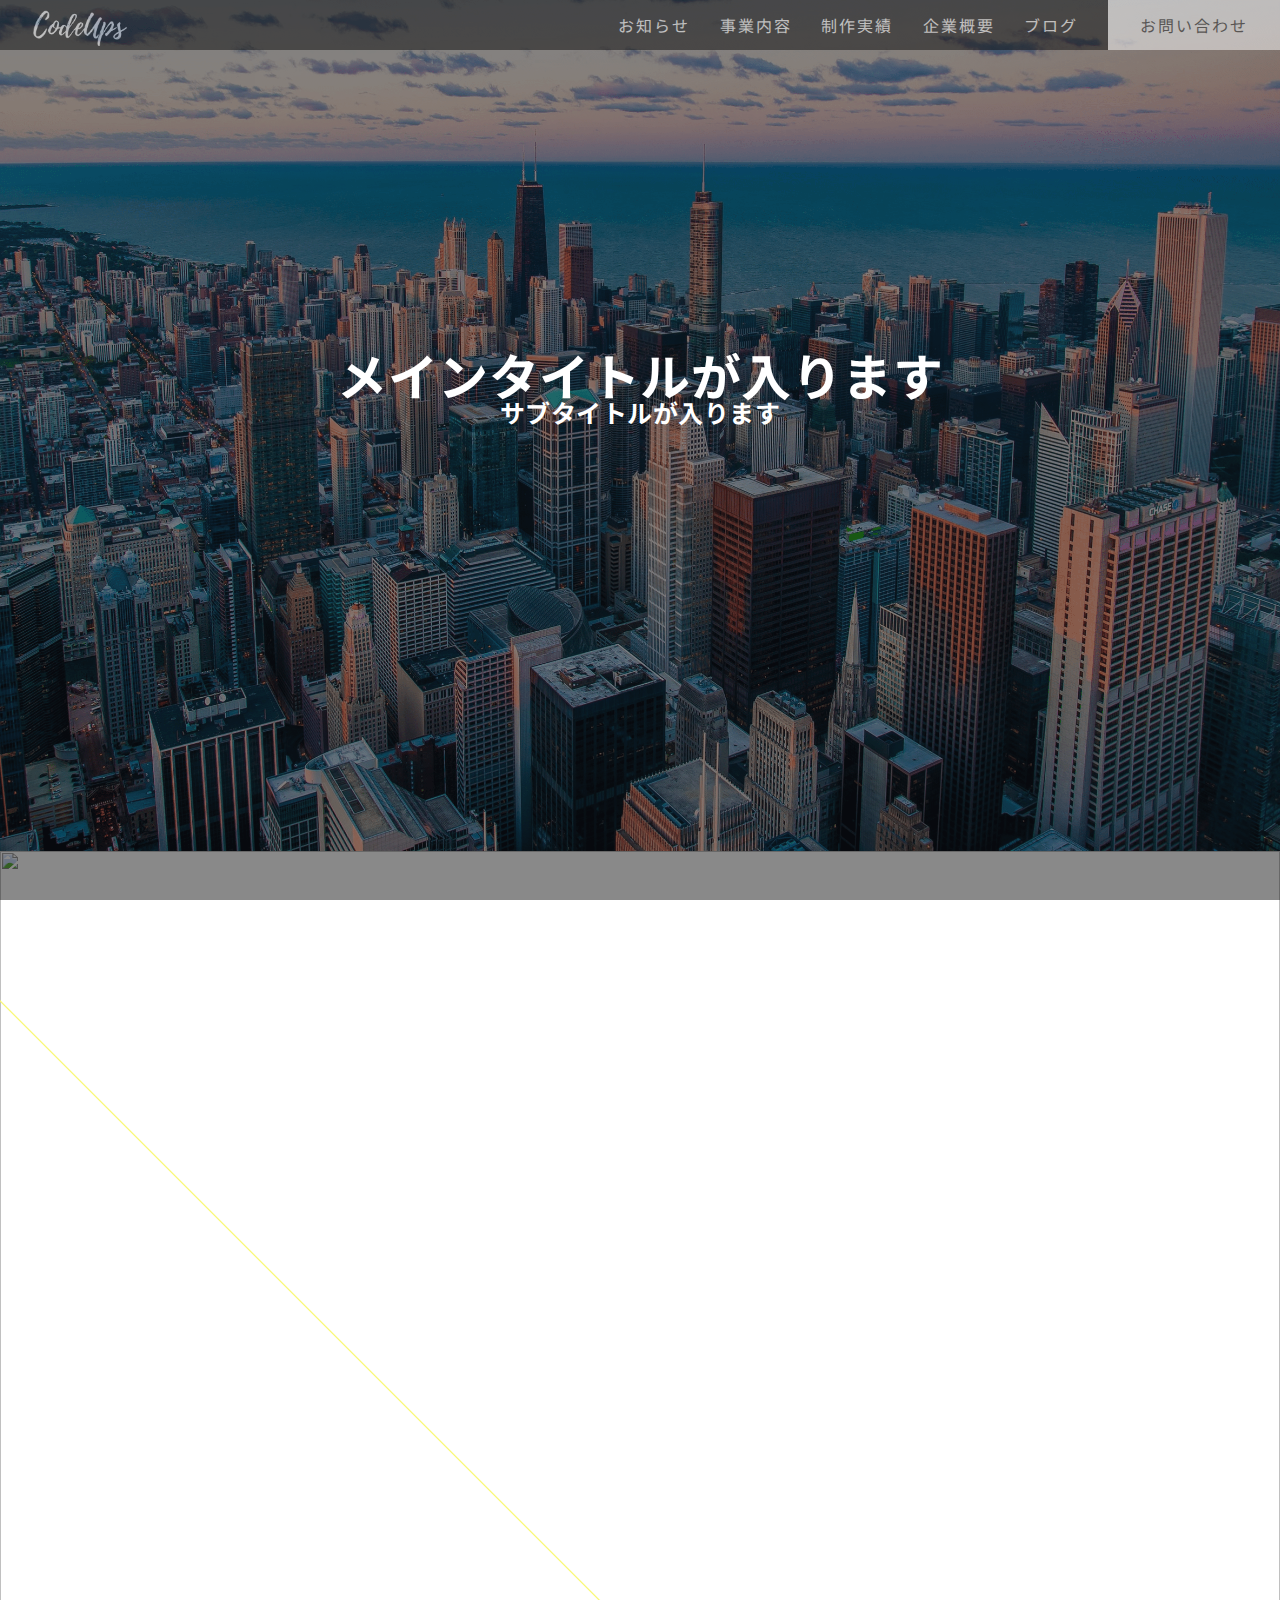
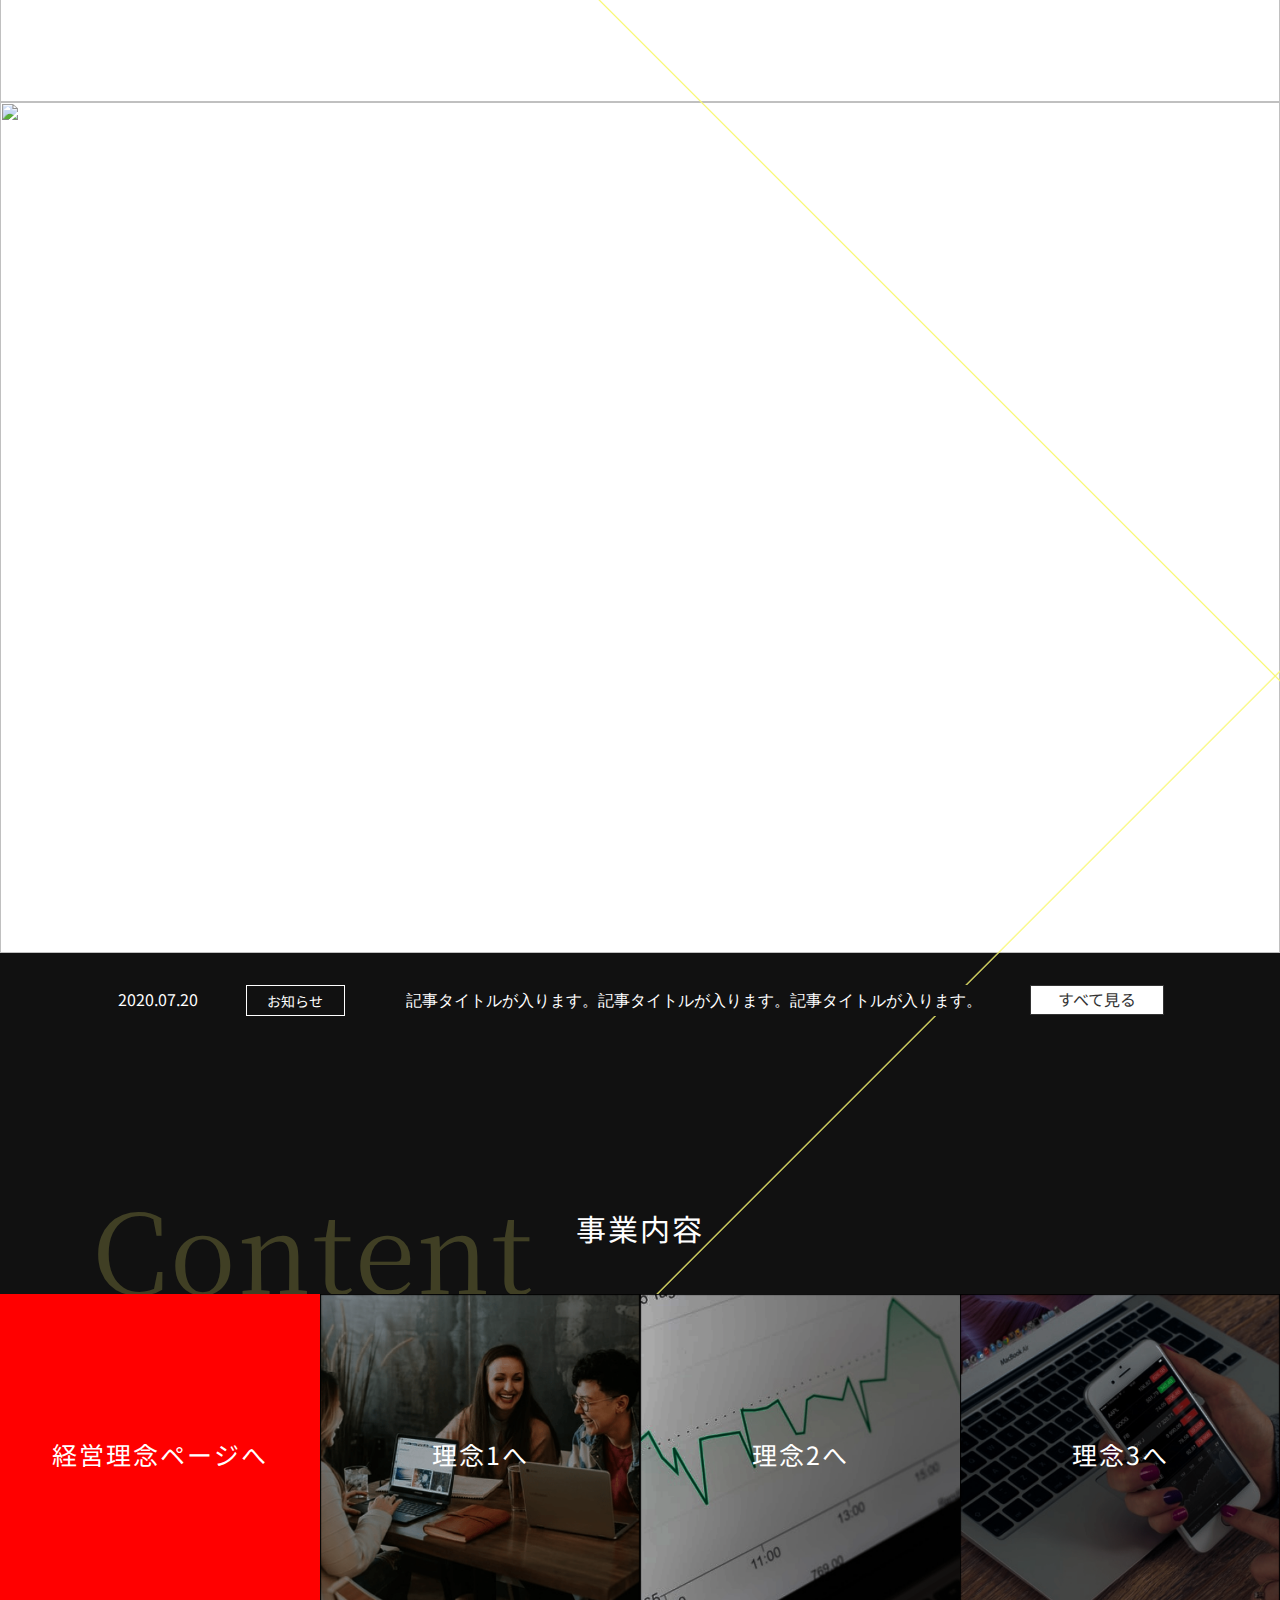
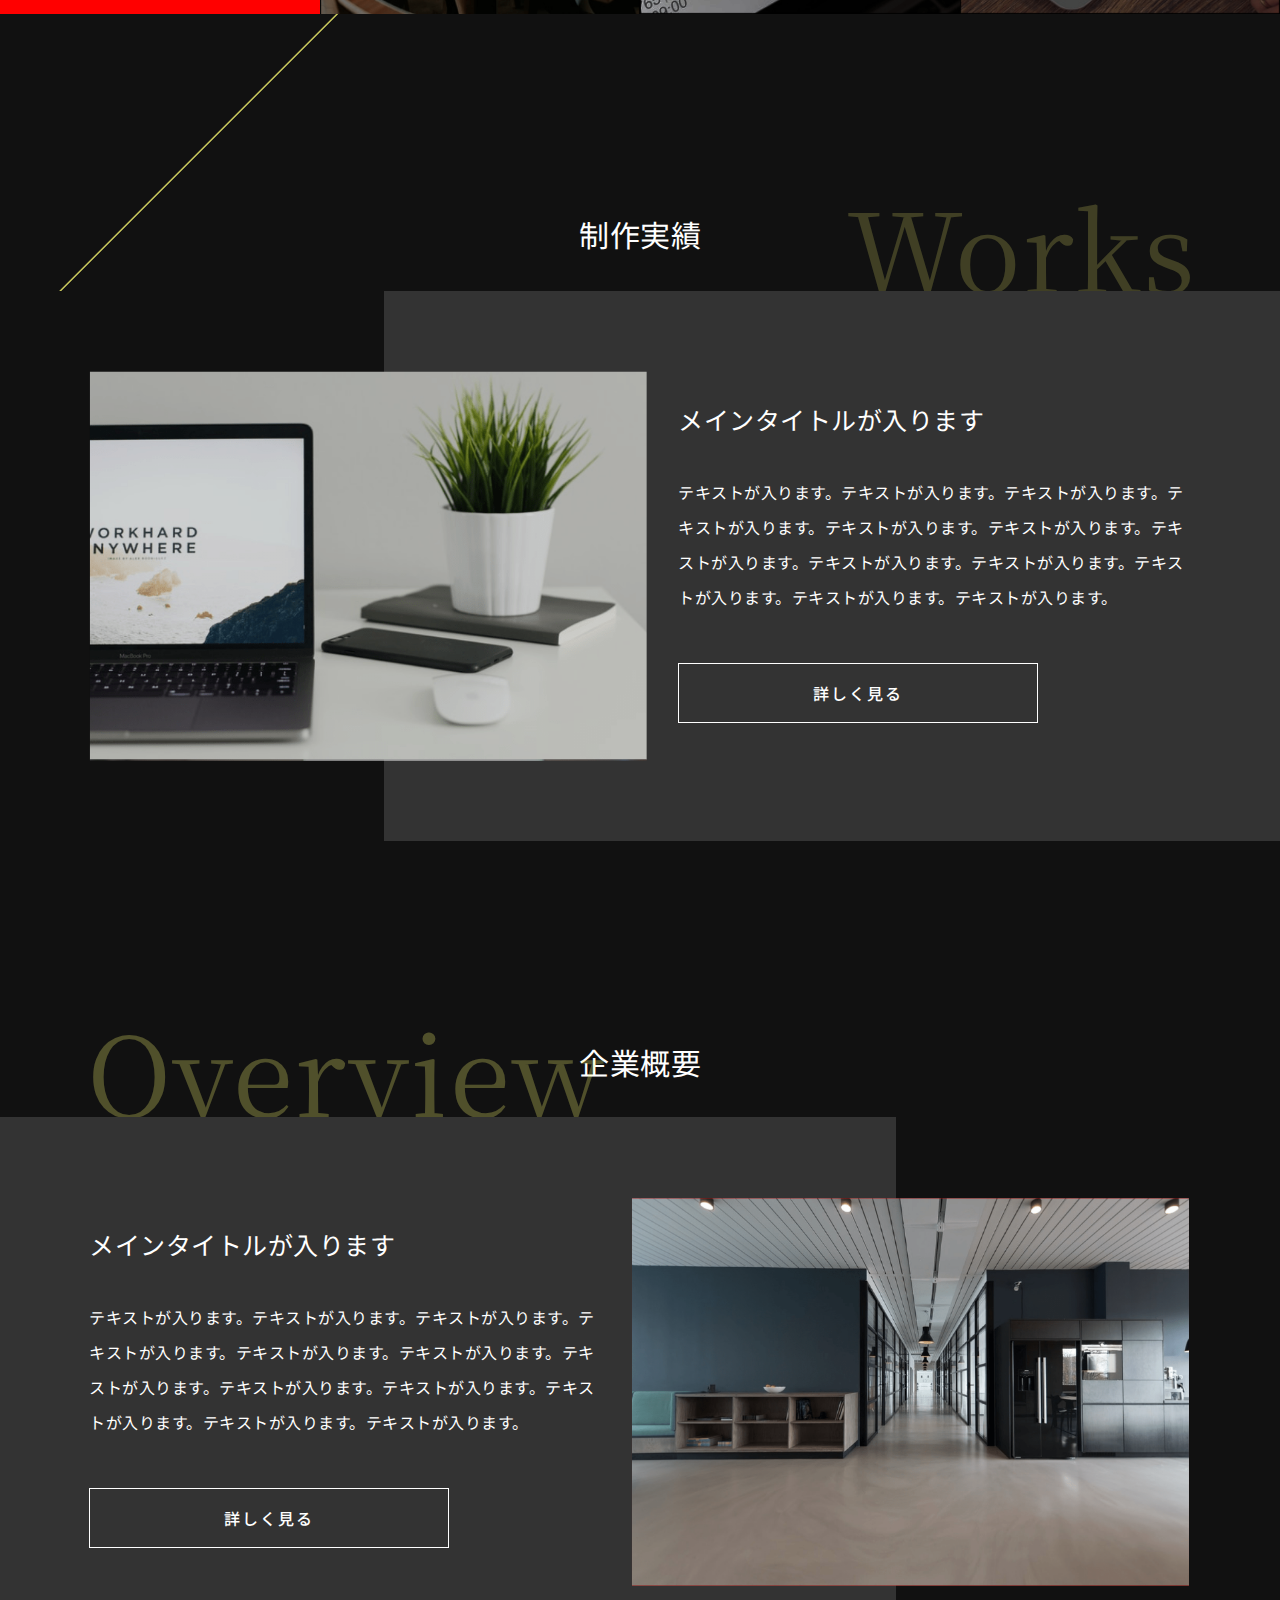
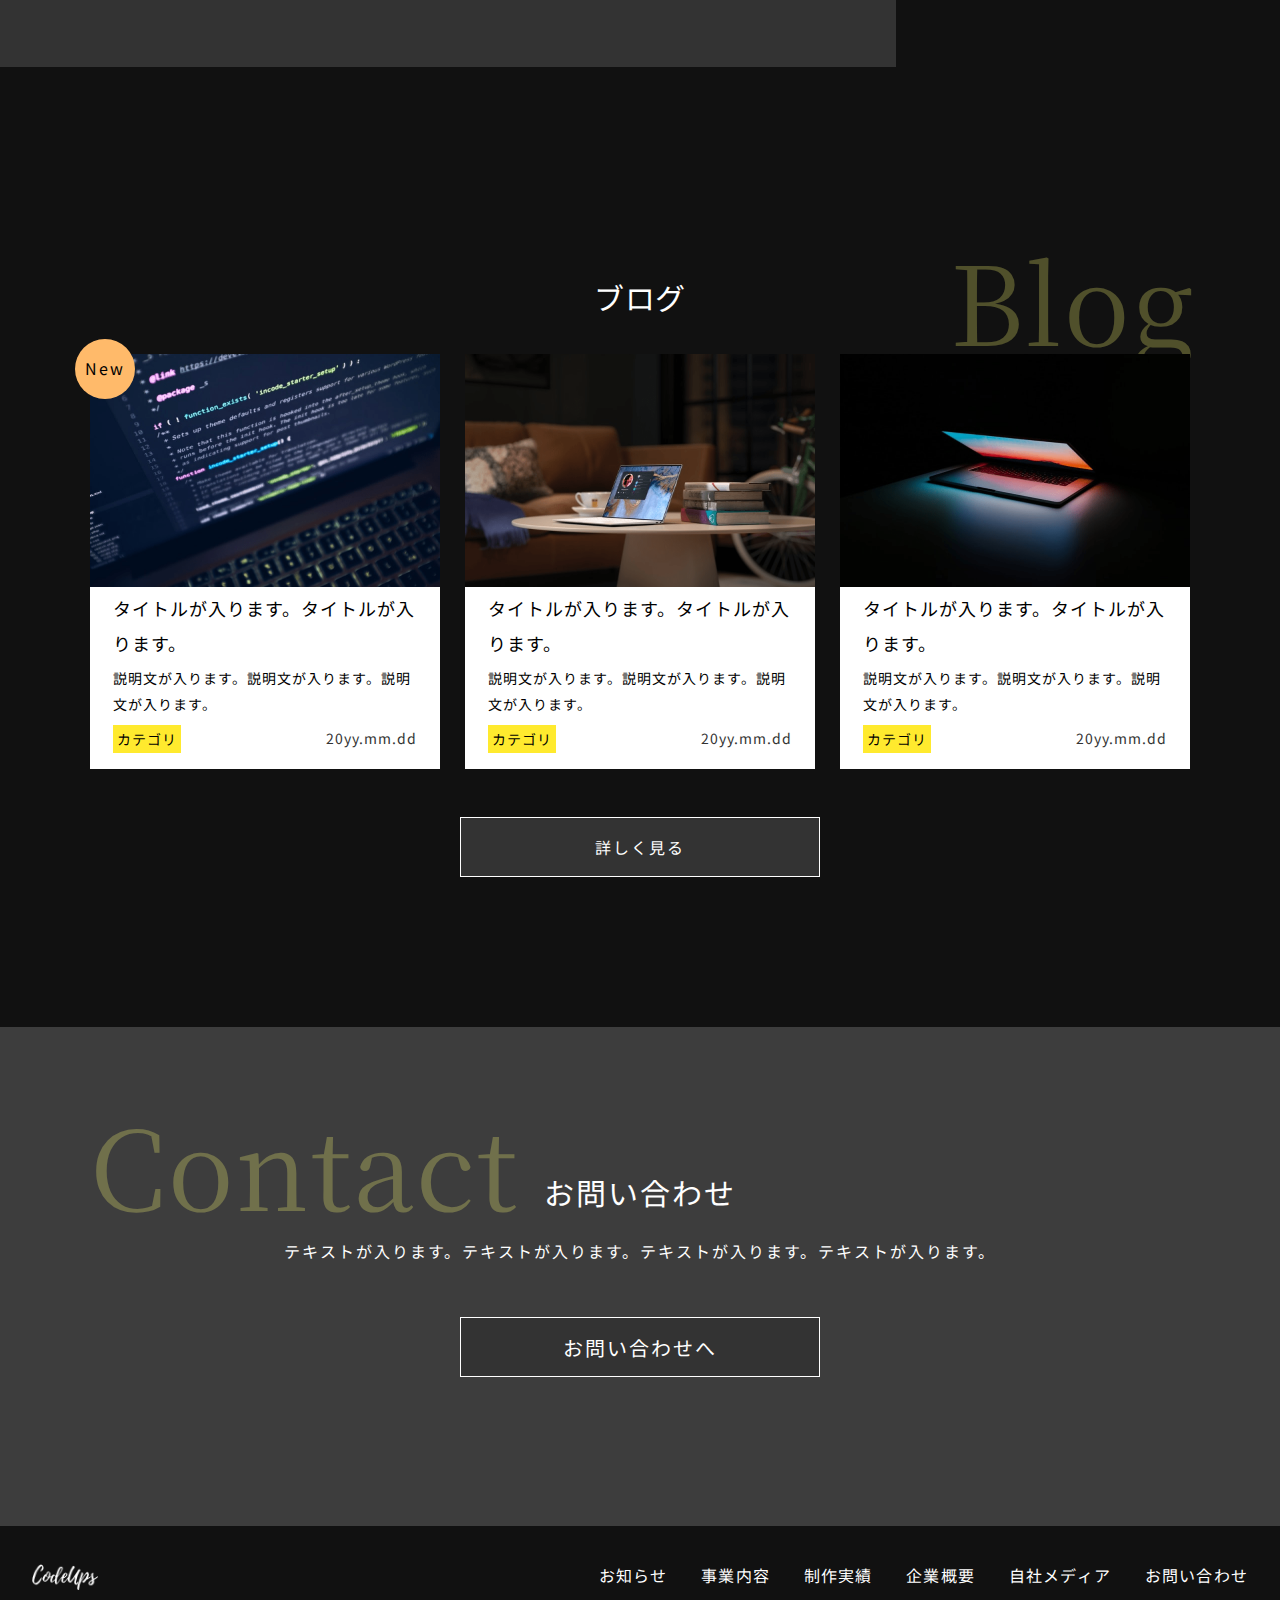
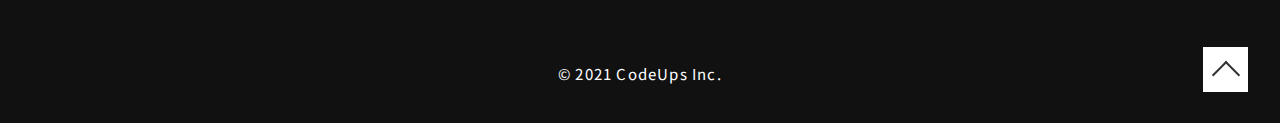
==== index.html @ 21b00286 "finish" ====
<!DOCTYPE html>
<html lang="ja">

<head>
  <meta charset="UTF-8" />
  <meta name="viewport" content="width=device-width,initial-scale=1.0" />
  <meta name="format-detection" content="telephone=no" />
  <!-- meta情報 -->
  <title>watabe-ya</title>
  <meta name="description" content="" />
  <meta name="keywords" content="" />
  <!-- ogp -->
  <meta property="og:title" content="" />
  <meta property="og:type" content="" />
  <meta property="og:url" content="" />
  <meta property="og:image" content="" />
  <meta property="og:site_name" content="" />
  <meta property="og:description" content="" />
  <!-- ファビコン -->
  <link rel="icon" href="/images/favicon.ico" />
  <!-- css -->
  <!-- swiper -->
  <link rel="stylesheet" href="https://cdnjs.cloudflare.com/ajax/libs/Swiper/4.5.0/css/swiper.min.css">
  <link rel="stylesheet" href="./css/styles.css">
  <!-- JavaScript -->
  <!-- swiper -->
  <script src="https://cdnjs.cloudflare.com/ajax/libs/Swiper/4.5.0/js/swiper.min.js"></script>
  <script src="https://code.jquery.com/jquery-3.6.0.js"></script>
  <script defer src="./js/script.js"></script>
  <!-- web font -->
  <link rel="preconnect" href="https://fonts.googleapis.com">
  <link rel="preconnect" href="https://fonts.gstatic.com" crossorigin>
  <link href="https://fonts.googleapis.com/css2?family=Noto+Serif+JP&display=swap" rel="stylesheet">
  <link href="https://fonts.googleapis.com/css2?family=Noto+Sans+JP&display=swap" rel="stylesheet">

</head>

<body>


  <section class="header">
    <div class="header__inner">
      <div class="header__title">
        <div class="header__title--inner">
          <a class="header__title--link" href="index.html">
            <!-- <img src="images/CodeUps@3x.png" alt="codeups"> -->
            <div class="header__title--img"></div>
          </a>
        </div>
      </div>
      <!-- navigation -->
      <div class="header__nav">
        <nav class="header__nav--inner">
          <ul class="header__ul">
            <li class="header__li"><a class="header__li--link-a" href="info.html">お知らせ</a></li>
            <li class="header__li"><a class="header__li--link-a" href="">事業内容</a></li>
            <li class="header__li"><a class="header__li--link-a" href="">制作実績</a></li>
            <li class="header__li"><a class="header__li--link-a" href="">企業概要</a></li>
            <li class="header__li"><a class="header__li--link-a" href="">ブログ</a></li>
            <li class="header__li header__li--link"><span>お問い合わせ</span></li>
          </ul>
        </nav>
      </div>
      <!-- drawer menu -->
      <div class="drawer-menu">
        <div class="drawer-menu__inner">
          <span></span>
        </div>
      </div>
    </div>
  </section>

  <!-- section mv -->
  <section class="mv">
    <div class="mv__inner">
      <div class="swiper-container mySwiper1">
        <div class="swiper-wrapper">
          <div class="swiper-slide">
            <div class="slide-img">
              <img src="../images/mv1@2x.png" alt="">
            </div>
          </div>
          <div class="swiper-slide">
            <div class="slide-img">
              <img src="../images/mv2@3x.png" alt="">
            </div>
          </div>
          <div class="swiper-slide">
            <div class="slide-img">
              <img src="../images/mv3@3x.png" alt="">
            </div>
          </div>
        </div>
      </div>
      <!-- main title -->
      <div class="mv__title">
        <div class="mv__title--inner">
          <p class="mv__title--text">
            メインタイトルが入ります
          </p>
        </div>
      </div>
      <!-- /main title -->
      <!-- sub title -->
      <div class="mv__subTitle">
        <div class="mv__subTitle--inner">
          <p class="mv__subTitle--text">
            サブタイトルが入ります
          </p>
        </div>
      </div>
      <!-- /sub title -->
    </div>
  </section>
  <!-- /section mv -->

  <!-- main -->
  <div class="main">
    <!-- section-article -->
    <section class="article">
      <div class="article__inner">
        <div class="article__contents--wrap">
          <div class="article__contents">
            <div class="article__contents--inner">
              <div class="article__date">
                <time datetime="2020-07-20" class="article__date--inner">2020.07.20</time>
              </div>
              <div class="article__info">
                <div class="article__info--inner">お知らせ</div>
              </div>
            </div>
          </div>
          <div class="article__text">
            <div class="article__text--inner">
              <p>記事タイトルが入ります。記事タイトルが入ります。記事タイトルが入ります。</p>
            </div>
          </div>
          <button class="article__btn article__btn--mdfy"
            onclick="location.href='info.html'"><span>すべて見る</span></button>
        </div>
      </div>
    </section>
    <!-- /section-article -->

    <!-- section content -->
    <section class="content">
      <div class="content__inner">
        <div class="content__title">
          <div class="content__title--inner">事業内容</div>
        </div>
        <div class="content__contents">
          <div class="content__contents--inner">
            <a href="#" class="content__content">
              <div class="content__content--inner content__content--img1"><span>経営理念ページへ</span></div>
            </a>
            <a href="#" class="content__content">
              <div class="content__content--inner content__content--img2"><span>理念1へ</span></div>
            </a>
            <a href="#" class="content__content">
              <div class="content__content--inner content__content--img3"><span>理念2へ</span></div>
            </a>
            <a href="#" class="content__content">
              <div class="content__content--inner content__content--img4"><span>理念3へ</span></div>
            </a>
          </div>
        </div>
      </div>
    </section>
    <!-- /section content -->

    <!-- section works -->
    <div class="works">
      <div class="works__inner">
        <div class="works__title">
          <div class="works__title--inner">制作実績</div>
        </div>
        <div class="works__contents">
          <div class="works__contents--inner">
            <div class="works__swiper--box">
              <div class="works__swiper--box-inner">
                <!-- swiper -->
                <div class="swiper works__mySwiper">
                  <div class="swiper-wrapper">
                    <div class="swiper-slide"><img src="images/works1@2x.png" alt=""></div>
                    <div class="swiper-slide"><img src="images/works2@2x.png" alt=""></div>
                    <div class="swiper-slide"><img src="images/works3@2x.png" alt=""></div>
                  </div>
                </div>
                <!-- /swiper -->
                <!-- If we need pagination -->
                <div class="swiper-pagination mySwiper__pagination"></div>
              </div>
            </div>
            <div class="works__content">
              <div class="works__content--inner">
                <div class="works__content--title">メインタイトルが入ります</div>
                <div class="works__content--text">
                  テキストが入ります。テキストが入ります。テキストが入ります。テキストが入ります。テキストが入ります。テキストが入ります。テキストが入ります。テキストが入ります。テキストが入ります。テキストが入ります。テキストが入ります。テキストが入ります。
                </div>
                <button class="works__btn works__content--btn" onclick="location.href='#'"><span>詳しく見る</span></button>
              </div>
            </div>
          </div>
        </div>
      </div>
    </div>
    <!-- /section works -->

    <!-- section overview -->
    <div class="overview">
      <div class="overview__inner">
        <div class="overview__title">企業概要</div>
        <div class="overview__contents">
          <div class="overview__contents--inner">
            <div class="overview__contents--img">
              <div class="overview__contents--img-inner"></div>
            </div>
            <div class="overview__content">
              <div class="overview__contetnt--inner">
                <h2 class="overview__content--title">メインタイトルが入ります</h2>
                <div class="overview__content--text">
                  <p>
                    テキストが入ります。テキストが入ります。テキストが入ります。テキストが入ります。テキストが入ります。テキストが入ります。テキストが入ります。テキストが入ります。テキストが入ります。テキストが入ります。テキストが入ります。テキストが入ります。
                  </p>
                </div>
                <button class="overview__btn overview__content--btn"
                  onclick="location.href='#'"><span>詳しく見る</span></button>
              </div>
            </div>
          </div>
        </div>
      </div>
    </div>
    <!-- /section overview -->

    <!-- section blog -->
    <div class="blog">
      <div class="blog__inner">
        <div class="blog__title">
          <div class="blog__title--inner">ブログ</div>
        </div>
        <div class="blog__contents">
          <div class="blog__contents--inner">
            <div class="blog__content">
              <div class="blog__content--inner">
                <!-- card1 s -->
                <div class="card">
                  <div class="card__inner">
                    <div class="card__badge card__attention1">
                      <div class="card__badge--inner"><span>New</span></div>
                      <div class="card__img">
                        <div class="card__img--inner card__img1"></div>
                      </div>
                      <div class="card__contents">
                        <div class="card__contents--inner card__contents--attention1">
                          <div class="card__title">
                            <div class="card__title--inner card__title--attention1">タイトルが入ります。タイトルが入ります。</div>
                          </div>
                          <div class="card__text">
                            <div class="card__text--inner card__text--attention1">説明文が入ります。説明文が入ります。説明文が入ります。</div>
                          </div>
                          <div class="card__content">
                            <div class="card__content--inner">
                              <div class="card__category">
                                <div class="card__category--inner card__category--attention1">カテゴリ</div>
                              </div>
                              <div class="card__date">
                                <div class="card__date--inner card__date--attention1"><time
                                    datetime="2021-07-20">20yy.mm.dd</time></div>
                              </div>
                            </div>
                          </div>
                        </div>
                      </div>
                    </div>
                  </div>
                </div>
                <!-- card1 e -->
                <!-- card2 s -->
                <div class="card">
                  <div class="card__inner">
                    <div class="card__badge card__attention2">
                      <!-- <div class="card__badge--inner"><span>New</span></div> -->
                      <div class="card__img">
                        <div class="card__img--inner card__img2"></div>
                      </div>
                      <div class="card__contents">
                        <div class="card__contents--inner card__contents--attention2">
                          <div class="card__title">
                            <div class="card__title--inner card__title--attention2">タイトルが入ります。タイトルが入ります。</div>
                          </div>
                          <div class="card__text">
                            <div class="card__text--inner card__text--attention2">説明文が入ります。説明文が入ります。説明文が入ります。</div>
                          </div>
                          <div class="card__content">
                            <div class="card__content--inner">
                              <div class="card__category">
                                <div class="card__category--inner card__category--attention2">カテゴリ</div>
                              </div>
                              <div class="card__date">
                                <div class="card__date--inner card__date--attention2"><time
                                    datetime="2021-07-20">20yy.mm.dd</time></div>
                              </div>
                            </div>
                          </div>
                        </div>
                      </div>
                    </div>
                  </div>
                </div>
                <!-- card2 e -->
                <!-- card3 s -->
                <div class="card">
                  <div class="card__inner card__inner--last">
                    <div class="card__badge card__attention3">
                      <!-- <div class="card__badge--inner"><span>New</span></div> -->
                      <div class="card__img">
                        <div class="card__img--inner card__img3"></div>
                      </div>
                      <div class="card__contents">
                        <div class="card__contents--inner card__contents--attention3">
                          <div class="card__title">
                            <div class="card__title--inner card__title--attention3">タイトルが入ります。タイトルが入ります。</div>
                          </div>
                          <div class="card__text">
                            <div class="card__text--inner card__text--attention3">説明文が入ります。説明文が入ります。説明文が入ります。</div>
                          </div>
                          <div class="card__content">
                            <div class="card__content--inner">
                              <div class="card__category">
                                <div class="card__category--inner card__category--attention3">カテゴリ</div>
                              </div>
                              <div class="card__date">
                                <div class="card__date--inner card__date--attention3"><time
                                    datetime="2021-07-20">20yy.mm.dd</time></div>
                              </div>
                            </div>
                          </div>
                        </div>
                      </div>
                    </div>
                  </div>
                </div>
                <!-- card3 e -->
              </div>
            </div>
            <button class="blog__btn" onclick="location.href='#'"><span>詳しく見る</span></button>
          </div>
        </div>
      </div>
    </div>
    <!-- /section blog -->

    <!-- section contact -->
    <div class="contact">
      <div class="contact__inner">
        <div class="contact__title">
          <div class="contact__title--inner">お問い合わせ</div>
        </div>
        <div class="contact__text">
          <div class="contact__text--inner">
            <p>テキストが入ります。テキストが入ります。テキストが入ります。テキストが入ります。</p>
          </div>
        </div>
        <button class="contact__btn contact__btn--mdfy"><span>お問い合わせへ</span></button>
      </div>
    </div>
    <!-- /section contact -->
  </div>
  <!-- /main -->

  <!-- section footer -->
  <footer class="footer">
    <div class="footer__inner">
      <div class="footer__contents">
        <div class="footer__contents--inner">
          <div class="footer__title">
            <div class="footer__title--inner">
              <div class="footer__title--img">
                <img src="images/CodeUps@3x.png" alt="codeups">
              </div>
            </div>
          </div>
          <nav class="footer__nav">
            <div class="footer__nav--inner">
              <ul class="footer__ul">
                <li class="footer__li footer__li--pcOff"><a href="#">トップ</a></li>
                <li class="footer__li"><a href="#">お知らせ</a></li>
                <li class="footer__li"><a href="#">事業内容</a></li>
                <li class="footer__li footer__li--spOff"><a href="#">制作実績</a></li>
                <li class="footer__li"><a href="#">企業概要</a></li>
                <li class="footer__li footer__li--pcOff"><a href="#">ブログ</a></li>
                <li class="footer__li footer__li--spOff"><a href="#">自社メディア</a></li>
                <li class="footer__li"><a href="#">お問い合わせ</a></li>
              </ul>
            </div>
          </nav>
        </div>
      </div>
      <small class="footer__footer">© 2021 CodeUps Inc.</small>
      <!-- arrow box -->
      <a href="#" class="arrow arrow__right"></a>
      <!-- /arrow box -->
    </div>
  </footer>
  <!-- /section footer -->
  <!-- line -->
  <div class="line">
    <div class="line__inner">
      <div class="line__body1"></div>
      <div class="line__body2"></div>
    </div>
  </div>
  <!-- /line -->



</body>

</html>
---- css/styles.css ----
@charset "UTF-8";
body {
  font-family: "";
}

.u-desktop {
  display: none;
}
@media screen and (min-width: 768px) {
  .u-desktop {
    display: block;
  }
}

@media screen and (min-width: 768px) {
  .u-mobile {
    display: none;
  }
}

/* リキッドレイアウト対応 */
html {
  font-size: 16px;
}
@media (max-width: 375px) {
  html {
    font-size: 4.2666666667vw;
  }
}
@media screen and (min-width: 768px) {
  html {
    font-size: 1.4545454545vw;
  }
}
@media (min-width: 1100px) {
  html {
    font-size: 16px;
  }
}

/* pcの電話番号発信対応 */
@media screen and (min-width: 768px) {
  a[href^="tel:"] {
    pointer-events: none;
  }
}

/* ホバー */
a {
  text-decoration: none;
  color: inherit;
  -webkit-transition: opacity 0.3s;
  transition: opacity 0.3s;
}
@media screen and (min-width: 768px) {
  a:hover {
    opacity: 0.8;
  }
}

*,
*::before,
*::after {
  -webkit-box-sizing: border-box;
          box-sizing: border-box;
}

/* Remove default padding */
ul,
ol {
  padding: 0;
}

/* Remove default margin */
body,
h1,
h2,
h3,
h4,
p,
ul,
ol,
figure,
blockquote,
dl,
dd {
  margin: 0;
}

/* Set core root defaults */
html {
  scroll-behavior: smooth;
}

/* Set core body defaults */
body {
  min-height: 100vh;
  text-rendering: optimizeSpeed;
  line-height: 1.5;
}

/* Remove list styles on ul, ol elements with a class attribute */
ul,
ol {
  list-style: none;
}

/* A elements that don't have a class get default styles */
a:not([class]) {
  text-decoration-skip-ink: auto;
}

/* Make images easier to work with */
img {
  max-width: 100%;
  display: block;
  width: 100%;
}

/* Natural flow and rhythm in articles by default */
article > * + * {
  margin-top: 1em;
}

/* Inherit fonts for inputs and buttons */
input,
button,
textarea,
select {
  font: inherit;
}

/* Blur images when they have no alt attribute */
img:not([alt]) {
  filter: url('data:image/svg+xml;charset=utf-8,<svg xmlns="http://www.w3.org/2000/svg"><filter id="filter"><feGaussianBlur stdDeviation="10" /></filter></svg>#filter');
  -webkit-filter: blur(10px);
          filter: blur(10px);
}

/* フォームリセット */
input,
button,
select,
textarea {
  -webkit-appearance: none;
  -moz-appearance: none;
  appearance: none;
  background: transparent;
  border: none;
  border-radius: 0;
  font: inherit;
  outline: none;
}

textarea {
  resize: vertical;
}

input[type=checkbox],
input[type=radio] {
  display: none;
}

input[type=submit],
input[type=button],
label,
button,
select {
  cursor: pointer;
}

select::-ms-expand {
  display: none;
}

.main {
  display: inline-block;
  min-width: 375px;
  min-width: 23.4375rem;
  width: 100%;
  background-color: #111;
  padding-top: 24.136px;
  padding-top: 1.5085rem;
  padding-right: 0px;
  padding-right: 0rem;
  padding-bottom: 0px;
  padding-bottom: 0rem;
  padding-left: 0px;
  padding-left: 0rem;
}
@media screen and (min-width: 768px) {
  .main {
    padding-top: 2.0085rem;
    display: block;
    max-width: 80rem;
    width: 100%;
    margin: 0 auto;
  }
}
.arrow__right::after {
  -webkit-transform: rotate(45deg);
          transform: rotate(45deg);
  /* 矢印の角度の指定 */
  position: absolute;
  /* 矢印の位置の指定 */
  left: 13px;
  left: 0.8125rem;
  /* 矢印の位置の指定 */
  top: 18px;
  top: 1.125rem;
  /* 矢印の位置の指定 */
}
.arrow {
  display: inline-block;
  width: 45px;
  width: 2.8125rem;
  height: 45px;
  height: 2.8125rem;
  position: relative;
  background-color: #fff;
  color: #333;
  position: absolute;
  bottom: 40px;
  bottom: 2.5rem;
  right: 21px;
  right: 1.3125rem;
}
@media screen and (min-width: 768px) {
  .arrow {
    bottom: 1.9125rem;
    right: 2rem;
  }
}
.arrow::after {
  content: "";
  display: inline-block;
  width: 20px;
  width: 1.25rem;
  /* 矢印の大きさの指定 */
  height: 20px;
  height: 1.25rem;
  /* 矢印の大きさの指定 */
  border-top: 2px solid #333;
  /* 矢印の太さの指定 */
  border-left: 2px solid #333;
  /* 矢印の太さの指定 */
}
.article__btn--mdfy {
  max-width: 335px;
  max-width: 20.9375rem;
  width: 100%;
  height: 50px;
  height: 3.125rem;
  margin-top: -2px;
  margin-top: -0.125rem;
}
@media screen and (min-width: 768px) {
  .article__btn--mdfy {
    width: 8.375rem;
    height: 1.875rem;
  }
}
.article__btn {
  display: inline-block;
  font-family: "Noto Sans JP", sans-serif;
  font-size: 20px;
  font-size: 1.25rem;
  font-weight: 400;
  letter-spacing: 2px;
  letter-spacing: 0.125rem;
  line-height: 1.45;
  color: #333;
  border: 1px solid #333;
  background-color: #fff;
  overflow: hidden;
  padding: 0;
  position: relative;
}
@media screen and (min-width: 768px) {
  .article__btn {
    font-size: 1rem;
    letter-spacing: 0rem;
    line-height: 1.4375;
  }
}
.article__btn::after {
  content: "";
  display: block;
  width: 100%;
  height: 100%;
  background-color: #333;
  position: absolute;
  top: 0;
  left: -100%;
  -webkit-transition: 0.3s;
  transition: 0.3s;
}
.article__btn:hover::after {
  left: 0;
  -webkit-transition: 0.3s;
  transition: 0.3s;
}
.article__btn:hover span {
  font-family: "Noto Sans JP", sans-serif;
  font-size: 20px;
  font-size: 1.25rem;
  font-weight: 500;
  line-height: 1.45;
  position: relative;
  z-index: 10;
  color: #fff;
}
@media screen and (min-width: 768px) {
  .article__btn:hover span {
    font-size: 1rem;
  }
}
.article__contents--inner {
  display: -webkit-box;
  display: -ms-flexbox;
  display: flex;
  -webkit-box-align: center;
      -ms-flex-align: center;
          align-items: center;
  padding-top: 0px;
  padding-top: 0rem;
  padding-right: 0px;
  padding-right: 0rem;
  padding-bottom: 16px;
  padding-bottom: 1rem;
  padding-left: 0px;
  padding-left: 0rem;
}
@media screen and (min-width: 768px) {
  .article__contents--inner {
    padding-top: 0rem;
    padding-right: 0rem;
    padding-bottom: 0rem;
    padding-left: 0rem;
  }
}
.article__contents--wrap {
  display: inline-block;
  min-width: 375px;
  min-width: 23.4375rem;
  width: 100%;
  background-color: #111;
  padding-top: 0px;
  padding-top: 0rem;
  padding-right: 19px;
  padding-right: 1.1875rem;
  padding-bottom: 25px;
  padding-bottom: 1.5625rem;
  padding-left: 20px;
  padding-left: 1.25rem;
  text-align: center;
  position: relative;
  z-index: 10;
}
@media screen and (min-width: 768px) {
  .article__contents--wrap {
    display: -webkit-box;
    display: -ms-flexbox;
    display: flex;
    max-width: 80rem;
    width: 100%;
    padding-top: 0rem;
    padding-bottom: 0rem;
    margin-bottom: 9.4375rem;
    -webkit-box-pack: center;
        -ms-flex-pack: center;
            justify-content: center;
    -webkit-box-align: center;
        -ms-flex-align: center;
            align-items: center;
  }
}
.article__contents--wrap.article__contents--wrap--mdfy {
  padding-bottom: 0px;
  padding-bottom: 0rem;
  margin-bottom: 0px;
  margin-bottom: 0rem;
}
@media screen and (min-width: 768px) {
  .article__contents--wrap.article__contents--wrap--mdfy {
    display: -webkit-box;
    display: -ms-flexbox;
    display: flex;
    -webkit-box-align: start;
        -ms-flex-align: start;
            align-items: flex-start;
    padding-bottom: 2rem;
  }
}
.article__date--inner {
  font-family: "Noto Sans JP", sans-serif;
  font-size: 16px;
  font-size: 1rem;
  font-weight: 400;
  line-height: 1.4375;
  color: #fff;
  padding-top: 0px;
  padding-top: 0rem;
  padding-right: 32px;
  padding-right: 2rem;
  padding-bottom: 0px;
  padding-bottom: 0rem;
  padding-left: 0px;
  padding-left: 0rem;
}
@media screen and (min-width: 768px) {
  .article__date--inner {
    padding-right: 3rem;
  }
}
.article__date--inner.article__date--inner-mdfy {
  padding-right: 29px;
  padding-right: 1.8125rem;
}
@media screen and (min-width: 768px) {
  .article__date--inner.article__date--inner-mdfy {
    padding-right: 3rem;
  }
}
.article__info--inner {
  display: -webkit-box;
  display: -ms-flexbox;
  display: flex;
  -webkit-box-pack: center;
      -ms-flex-pack: center;
          justify-content: center;
  -webkit-box-align: center;
      -ms-flex-align: center;
          align-items: center;
  width: 99px;
  width: 6.1875rem;
  height: 31px;
  height: 1.9375rem;
  font-family: "Noto Sans JP", sans-serif;
  font-size: 14px;
  font-size: 0.875rem;
  font-weight: 400;
  line-height: 1.4285;
  color: #fff;
  border: 1px solid #fff;
  overflow: hidden;
  padding-top: 0px;
  padding-top: 0rem;
  padding-bottom: 0px;
  padding-bottom: 0rem;
}
@media screen and (min-width: 768px) {
  .article__info {
    padding-right: 3.8125rem;
  }
}
.article__inner {
  display: inline-block;
  min-width: 375px;
  min-width: 23.4375rem;
  width: 100%;
  background-color: #111;
  padding-bottom: 76px;
  padding-bottom: 4.75rem;
}
@media screen and (min-width: 768px) {
  .article__inner {
    max-width: 80rem;
    width: 100%;
    padding-bottom: 0rem;
  }
}
.article__inner.article__inner--mdfy {
  padding-bottom: 108px;
  padding-bottom: 6.75rem;
}
@media screen and (min-width: 768px) {
  .article__inner.article__inner--mdfy {
    padding-bottom: 5rem;
  }
}
.article__text--inner {
  display: inline-block;
  width: 100%;
  text-align: left;
  color: #fff;
  padding-top: 0px;
  padding-top: 0rem;
  padding-right: 0px;
  padding-right: 0rem;
  padding-bottom: 28px;
  padding-bottom: 1.75rem;
  padding-left: 0px;
  padding-left: 0rem;
}
@media screen and (min-width: 768px) {
  .article__text--inner {
    max-width: 36rem;
    width: 100%;
    height: 100%;
    padding-top: 0rem;
    padding-right: 0rem;
    padding-bottom: 0rem;
    padding-left: 0rem;
    display: -webkit-box;
    display: -ms-flexbox;
    display: flex;
    -webkit-box-align: center;
        -ms-flex-align: center;
            align-items: center;
  }
}
@media screen and (min-width: 768px) {
  .article__text {
    overflow: hidden;
    padding-right: 3rem;
  }
}
@media screen and (min-width: 768px) {
  .article__text.info-article__text {
    padding-top: 0.25rem;
    padding-right: 0.125rem;
  }
}
.article {
  text-align: center;
  position: relative;
}
.blog__btn {
  border: 0;
  -webkit-box-shadow: none;
          box-shadow: none;
  cursor: pointer;
  position: relative;
  display: inline-block;
  width: 335px;
  width: 20.9375rem;
  height: 50px;
  height: 3.125rem;
  color: #fff;
  font-family: "Noto Sans JP", sans-serif;
  font-size: 20px;
  font-size: 1.25rem;
  font-weight: 400;
  letter-spacing: 2px;
  letter-spacing: 0.125rem;
  line-height: 1.45;
  background: #333;
  overflow: hidden;
  border: solid 1px #fff;
}
@media screen and (min-width: 768px) {
  .blog__btn {
    width: 22.5rem;
    height: 3.75rem;
    font-size: 1rem;
  }
}
.blog__btn::before {
  content: "";
  position: absolute;
  top: 0;
  left: 0;
  width: 100%;
  height: 100%;
  background: #fff;
  -webkit-transform: translate3d(-100%, 0, 0);
          transform: translate3d(-100%, 0, 0);
  -webkit-transition: 0.1s;
  transition: 0.1s;
}
.blog__btn:hover:before {
  -webkit-transform: translate3d(0, 0, 0);
          transform: translate3d(0, 0, 0);
}
.blog__btn:hover span {
  position: relative;
  z-index: 1;
  -webkit-transition: 0.1s;
  transition: 0.1s;
  color: #333;
}
@media screen and (min-width: 768px) {
  .blog__content--inner {
    display: -webkit-box;
    display: -ms-flexbox;
    display: flex;
    -webkit-box-pack: justify;
        -ms-flex-pack: justify;
            justify-content: space-between;
    padding: 0rem 5.625rem;
  }
}
@media screen and (min-width: 768px) {
  .blog__content {
    padding-bottom: 3.0375rem;
  }
}
.blog__contents--inner {
  text-align: center;
}
.blog__contents {
  position: relative;
  z-index: 10;
}
.blog__inner {
  width: 100%;
  height: 100%;
  background-color: #111;
  padding-top: 101px;
  padding-top: 6.3125rem;
  padding-bottom: 118px;
  padding-bottom: 7.375rem;
}
@media screen and (min-width: 768px) {
  .blog__inner {
    padding-top: 13.875rem;
    padding-right: 0rem;
    padding-bottom: 9.35rem;
    padding-left: 0rem;
  }
}
.blog__title--inner {
  font-family: "Noto Sans JP", sans-serif;
  font-size: 20px;
  font-size: 1.25rem;
  font-weight: 400;
  letter-spacing: 2px;
  letter-spacing: 0.125rem;
  line-height: 1.45;
  color: #fff;
  text-align: center;
  position: relative;
  padding-bottom: 64px;
  padding-bottom: 4rem;
}
@media screen and (min-width: 768px) {
  .blog__title--inner {
    font-size: 1.875rem;
    letter-spacing: 0.03125rem;
    line-height: 0.533;
    color: #fff;
    padding-bottom: 3.0625rem;
  }
}
.blog__title--inner::before {
  content: "Blog";
  display: block;
  font-family: "Noto Serif JP", serif;
  font-size: 50px;
  font-size: 3.125rem;
  font-weight: 400;
  letter-spacing: 2px;
  letter-spacing: 0.125rem;
  line-height: 1.44;
  color: #f9f871;
  opacity: 0.27;
  position: absolute;
  top: 0%;
  left: 50%;
  -webkit-transform: translate(-50%, -71%);
          transform: translate(-50%, -71%);
}
@media screen and (min-width: 768px) {
  .blog__title--inner::before {
    font-size: 6.875rem;
    letter-spacing: 0.125rem;
    line-height: 1.4363;
    -webkit-transform: translate(126%, -44%);
            transform: translate(126%, -44%);
  }
}
.blog {
  display: block;
  max-width: 375px;
  max-width: 23.4375rem;
  width: 100%;
  margin: 0 auto;
}
@media screen and (min-width: 768px) {
  .blog {
    display: block;
    max-width: 80rem;
    width: 100%;
    margin: 0 auto;
  }
}
.card__badge--inner {
  display: block;
  max-width: 60px;
  max-width: 3.75rem;
  width: 100%;
  max-height: 60px;
  max-height: 3.75rem;
  height: 100%;
  position: absolute;
  top: -15px;
  top: -0.9375rem;
  left: -15px;
  left: -0.9375rem;
}
.card__badge--inner::before {
  content: "";
  position: absolute;
  top: 0;
  left: 0;
  z-index: 5;
  display: block;
  width: 100%;
  aspect-ratio: 1/1;
  background-color: #ffba6a;
  border-radius: 2.8125rem;
}
.card__badge--inner span {
  font-family: "Noto Sans JP", sans-serif;
  font-size: 16px;
  font-size: 1rem;
  font-weight: 400;
  letter-spacing: 2px;
  letter-spacing: 0.125rem;
  line-height: 2.1875;
  width: 100%;
  height: 100%;
  position: absolute;
  top: 0;
  left: 0;
  z-index: 10;
  display: -webkit-box;
  display: -ms-flexbox;
  display: flex;
  -webkit-box-pack: center;
      -ms-flex-pack: center;
          justify-content: center;
  -webkit-box-align: center;
      -ms-flex-align: center;
          align-items: center;
}
.card__badge {
  width: 100%;
  height: 100%;
  position: relative;
}
.card__category--inner {
  display: inline-block;
  font-family: "Noto Sans JP", sans-serif;
  font-size: 14px;
  font-size: 0.875rem;
  font-weight: 400;
  letter-spacing: 1px;
  letter-spacing: 0.0625rem;
  line-height: 1.8571428;
  color: #000;
  background-color: #ffea2e;
  padding: 1px 4px;
  padding: 0.0625rem 0.25rem;
}
.card__content--inner {
  display: -webkit-box;
  display: -ms-flexbox;
  display: flex;
  -webkit-box-pack: justify;
      -ms-flex-pack: justify;
          justify-content: space-between;
}
.card__contents--inner {
  display: inline-block;
  width: 100%;
  text-align: left;
  background-color: #fff;
  padding-top: 4px;
  padding-top: 0.25rem;
  padding-bottom: 16px;
  padding-bottom: 1rem;
  padding-right: 23px;
  padding-right: 1.4375rem;
  padding-left: 23px;
  padding-left: 1.4375rem;
}
.card__date--inner {
  display: inline-block;
  font-family: "Noto Sans JP", sans-serif;
  font-size: 14px;
  font-size: 0.875rem;
  font-weight: 400;
  letter-spacing: 1px;
  letter-spacing: 0.0625rem;
  line-height: 1.8571428;
  color: #333;
}
.card__img--inner.card__img1 {
  display: block;
  width: 100%;
  height: 100%;
  background-image: url(/images/Rectangle1@3x.png);
  background-size: cover;
  background-repeat: no-repeat;
  position: absolute;
  top: 0;
  left: 0;
  -webkit-transform: scale(1);
          transform: scale(1);
  -webkit-transition: 0.1s;
  transition: 0.1s;
}
.card__img--inner.card__img1:hover {
  -webkit-transform: scale(1.1);
          transform: scale(1.1);
  -webkit-transition: 0.1s;
  transition: 0.1s;
}

.card__img--inner.card__img2 {
  display: block;
  width: 100%;
  height: 100%;
  background-image: url(/images/Rectangle2@3x.png);
  background-size: cover;
  background-repeat: no-repeat;
  position: absolute;
  top: 0;
  left: 0;
}
.card__img--inner.card__img3 {
  display: block;
  width: 100%;
  height: 100%;
  background-image: url(/images/Rectangle3@3x.png);
  background-size: cover;
  background-repeat: no-repeat;
  position: absolute;
  top: 0;
  left: 0;
}
.card__img {
  display: block;
  width: 100%;
  position: relative;
  overflow: hidden;
}
.card__img::before {
  content: "";
  display: block;
  width: 100%;
  padding-top: 66.5714286%;
}
.card__inner {
  padding-bottom: 24px;
  padding-bottom: 1.5rem;
}
@media screen and (min-width: 768px) {
  .card__inner {
    padding: 0rem;
  }
}
.card__text--inner {
  font-family: "Noto Sans JP", sans-serif;
  font-size: 14px;
  font-size: 0.875rem;
  font-weight: 400;
  letter-spacing: 1px;
  letter-spacing: 0.0625rem;
  line-height: 1.8571428;
  padding-bottom: 3px;
  padding-bottom: 0.1875rem;
}
@media screen and (min-width: 768px) {
  .card__text {
    padding-bottom: 0.3125rem;
  }
}
.card__title--inner {
  font-family: "Noto Sans JP", sans-serif;
  font-size: 18px;
  font-size: 1.125rem;
  font-weight: 400;
  letter-spacing: 1px;
  letter-spacing: 0.0625rem;
  line-height: 1.944;
  padding-bottom: 4px;
  padding-bottom: 0.25rem;
}
.card {
  display: block;
  width: 335px;
  width: 20.9375rem;
  margin: 0 auto;
}
@media screen and (min-width: 768px) {
  .card {
    width: 21.875rem;
    margin: 0rem;
  }
}
.btn {
  display: inline-block;
  font-family: "Noto Sans JP", sans-serif;
  font-size: 20px;
  font-size: 1.25rem;
  font-weight: 400;
  letter-spacing: 2px;
  letter-spacing: 0.125rem;
  line-height: 1.45;
  color: #333;
  border: 1px solid #333;
  background-color: #fff;
  overflow: hidden;
  padding: 0;
  position: relative;
}
@media screen and (min-width: 768px) {
  .btn {
    font-size: 1rem;
  }
}
.btn::after {
  content: "";
  display: block;
  width: 100%;
  height: 100%;
  background-color: #333;
  position: absolute;
  top: 0;
  left: -100%;
  -webkit-transition: 0.3s;
  transition: 0.3s;
}
.btn:hover::after {
  left: 0;
  -webkit-transition: 0.3s;
  transition: 0.3s;
}
.btn:hover span {
  font-family: "Noto Sans JP", sans-serif;
  font-size: 20px;
  font-size: 1.25rem;
  font-weight: 500;
  line-height: 1.45;
  position: relative;
  z-index: 10;
  color: #fff;
}
.contact__btn--mdfy {
  padding-top: 10px;
  padding-top: 0.625rem;
  padding-right: 0px;
  padding-right: 0rem;
  padding-bottom: 11px;
  padding-bottom: 0.6875rem;
  padding-left: 0px;
  padding-left: 0rem;
}
.contact__btn {
  display: inline-block;
  width: 335px;
  width: 20.9375rem;
  height: 50px;
  height: 3.125rem;
  font-family: "Noto Sans JP", sans-serif;
  font-size: 20px;
  font-size: 1.25rem;
  font-weight: 400;
  letter-spacing: 2px;
  letter-spacing: 0.125rem;
  line-height: 1.45;
  background-color: #333;
  color: #fff;
  border: solid 1px #fff;
  overflow: hidden;
  position: relative;
  padding: 0;
}
@media screen and (min-width: 768px) {
  .contact__btn {
    width: 22.5rem;
    height: 3.75rem;
  }
}
.contact__btn::before {
  content: "";
  display: block;
  width: 100%;
  height: 100%;
  background-color: #fff;
  -webkit-transition: 0.1s;
  transition: 0.1s;
  position: absolute;
  top: 0;
  left: 0;
  -webkit-transform: translate(-100%, 0%);
          transform: translate(-100%, 0%);
}
.contact__btn:hover::before {
  -webkit-transform: translate(0%, 0%);
          transform: translate(0%, 0%);
  -webkit-transition: 0.1s;
  transition: 0.1s;
}
.contact__btn:hover span {
  position: relative;
  z-index: 10;
  color: #333;
  -webkit-transition: 0.1s;
  transition: 0.1s;
}
.contact__inner {
  display: inline-block;
  min-width: 375px;
  min-width: 23.4375rem;
  width: 100%;
  background-color: #3d3d3d;
  padding-top: 67px;
  padding-top: 4.1875rem;
  padding-right: 19px;
  padding-right: 1.1875rem;
  padding-bottom: 64px;
  padding-bottom: 4rem;
  padding-left: 19px;
  padding-left: 1.1875rem;
  text-align: center;
}
@media screen and (min-width: 768px) {
  .contact__inner {
    display: inline-block;
    max-width: 80rem;
    width: 100%;
    padding-top: 9.25rem;
    padding-right: 0rem;
    padding-bottom: 9.3125rem;
    padding-left: 0rem;
  }
}
.contact__text--inner {
  font-family: "Noto Sans JP", sans-serif;
  font-size: 16px;
  font-size: 1rem;
  font-weight: 400;
  letter-spacing: 2px;
  letter-spacing: 0.125rem;
  line-height: 1.4375;
  color: #fff;
  text-align: left;
  padding-bottom: 48px;
  padding-bottom: 3rem;
}
@media screen and (min-width: 768px) {
  .contact__text--inner {
    font-size: 1rem;
    line-height: 2.1875;
    padding-bottom: 3.0125rem;
    text-align: center;
  }
}
.contact__title--inner {
  width: 100%;
  height: 100%;
  font-family: "Noto Sans JP", sans-serif;
  font-size: 20px;
  font-size: 1.25rem;
  font-weight: 400;
  letter-spacing: 2px;
  letter-spacing: 0.125rem;
  line-height: 1.45;
  color: #fff;
  padding-bottom: 20px;
  padding-bottom: 1.25rem;
  position: relative;
}
@media screen and (min-width: 768px) {
  .contact__title--inner {
    font-size: 1.875rem;
    letter-spacing: 0.125rem;
    line-height: 1.1666;
    padding-bottom: 1.5rem;
  }
}
.contact__title--inner::before {
  content: "Contact";
  display: block;
  font-family: "Noto Serif JP", serif;
  font-size: 50px;
  font-size: 3.125rem;
  font-weight: 400;
  letter-spacing: 2px;
  letter-spacing: 0.125rem;
  line-height: 1.44;
  color: #f9f871;
  opacity: 0.27;
  position: absolute;
  top: 0;
  left: 50%;
  -webkit-transform: translate(-50%, -65%);
          transform: translate(-50%, -65%);
}
@media screen and (min-width: 768px) {
  .contact__title--inner::before {
    font-size: 6.875rem;
    letter-spacing: 0.125rem;
    line-height: 1.4363;
    top: 0;
    left: 0;
    -webkit-transform: translate(21%, -57.5%);
            transform: translate(21%, -57.5%);
  }
}
.contact {
  text-align: center;
}
.content__content--img1 {
  display: block;
  width: 100%;
  height: 100%;
  background-image: url(/images/経営理念ページへ背景画像@3x.png);
  background-size: cover;
  background-repeat: no-repeat;
  position: absolute;
  top: 0;
  left: 0;
}
.content__content--img2 {
  display: block;
  width: 100%;
  height: 100%;
  background-image: url(/images/理念1背景画像@3x.png);
  background-size: cover;
  background-repeat: no-repeat;
  position: absolute;
  top: 0;
  left: 0;
}
.content__content--img3 {
  display: block;
  width: 100%;
  height: 100%;
  background-image: url(/images/理念2背景画像@3x.png);
  background-size: cover;
  background-repeat: no-repeat;
  position: absolute;
  top: 0;
  left: 0;
}
.content__content--img4 {
  display: block;
  width: 100%;
  height: 100%;
  background-image: url(/images/理念3背景画像@3x.png);
  background-size: cover;
  background-repeat: no-repeat;
  position: absolute;
  top: 0;
  left: 0;
}
.content__content--inner {
  font-family: "Noto Sans JP", sans-serif;
  font-size: 20px;
  font-size: 1.25rem;
  font-weight: 400;
  letter-spacing: 2px;
  letter-spacing: 0.125rem;
  line-height: 1.45;
  color: #fff;
}
@media screen and (min-width: 768px) {
  .content__content--inner {
    font-size: 1.5625rem;
    letter-spacing: 0.125rem;
    line-height: 2.16;
  }
}
.content__content--inner span {
  width: 100%;
  height: 100%;
  display: -webkit-box;
  display: -ms-flexbox;
  display: flex;
  -webkit-box-pack: center;
      -ms-flex-pack: center;
          justify-content: center;
  -webkit-box-align: center;
      -ms-flex-align: center;
          align-items: center;
}
.content__content {
  display: block;
  width: 50%;
  background-color: #f00;
  overflow: hidden;
  position: relative;
}
@media screen and (min-width: 768px) {
  .content__content {
    width: 25%;
  }
}
.content__content::before {
  content: "";
  display: block;
  width: 100%;
  padding-top: 89.3617%;
}
@media screen and (min-width: 768px) {
  .content__content::before {
    padding-top: 100%;
  }
}
.content__content::after {
  content: "";
  display: block;
  width: 100%;
  height: 100%;
  position: absolute;
  top: 0;
  left: 0;
  background-color: rgba(255, 255, 255, 0);
}
.content__content:hover::after {
  background-color: rgba(255, 255, 255, .6);
}
.content__contents--inner {
  display: -webkit-box;
  display: -ms-flexbox;
  display: flex;
  -ms-flex-wrap: wrap;
      flex-wrap: wrap;
  -webkit-box-pack: justify;
      -ms-flex-pack: justify;
          justify-content: space-between;
}
.content__contents {
  position: relative;
  z-index: 10;
}
.content__inner {
  background-color: #111;
  padding-bottom: 50px;
  padding-bottom: 3.125rem;
}
@media screen and (min-width: 768px) {
  .content__inner {
    padding-bottom: 8.875rem;
  }
}
.content__title--inner {
  display: inline-block;
  font-family: "Noto Sans JP", sans-serif;
  font-size: 20px;
  font-size: 1.25rem;
  font-weight: 400;
  letter-spacing: 2px;
  letter-spacing: 0.125rem;
  line-height: 1.45;
  color: #fff;
  padding-top: 49px;
  padding-top: 3.0625rem;
  padding-bottom: 48px;
  padding-bottom: 3rem;
  position: relative;
}
@media screen and (min-width: 768px) {
  .content__title--inner {
    font-size: 1.875rem;
    letter-spacing: 0.125rem;
    line-height: 1.1666;
    padding-top: 2.75rem;
    padding-bottom: 3rem;
  }
}
.content__title--inner::before {
  content: "Content";
  display: inline-block;
  width: 100%;
  font-family: "Noto Serif JP", serif;
  font-size: 50px;
  font-size: 3.125rem;
  font-weight: 400;
  letter-spacing: 2px;
  letter-spacing: 0.125rem;
  line-height: 1.44;
  color: #f9f871;
  opacity: 0.2;
  position: absolute;
  top: 0%;
  left: 0%;
  -webkit-transform: translate(-67%, 0%);
          transform: translate(-67%, 0%);
}
@media screen and (min-width: 768px) {
  .content__title--inner::before {
    font-size: 6.875rem;
    font-weight: 400;
    letter-spacing: 0.125rem;
    line-height: 1.4363;
    position: absolute;
    top: 0%;
    left: 0%;
    -webkit-transform: translate(-378%, 0%);
            transform: translate(-378%, 0%);
  }
}
.content__title {
  text-align: center;
}
.content {
  display: inline-block;
  min-width: 375px;
  min-width: 23.4375rem;
  width: 100%;
}
@media screen and (min-width: 768px) {
  .content {
    display: block;
    max-width: 80rem;
    width: 100%;
    margin: 0 auto;
  }
}
@media screen and (min-width: 768px) {
  .footer__contents--inner {
    display: -webkit-box;
    display: -ms-flexbox;
    display: flex;
  }
}
.footer__contents {
  padding-bottom: 27px;
  padding-bottom: 1.6875rem;
}
@media screen and (min-width: 768px) {
  .footer__contents {
    padding-bottom: 4.5875rem;
  }
}
.footer__footer {
  font-family: "Noto Sans JP", sans-serif;
  font-size: 11px;
  font-size: 0.6875rem;
  font-weight: 400;
  letter-spacing: 1.2px;
  letter-spacing: 0.075rem;
  line-height: 1.4545;
  color: #fff;
}
@media screen and (min-width: 768px) {
  .footer__footer {
    font-size: 0.9375rem;
  }
}
.footer__inner {
  display: inline-block;
  min-width: 375px;
  min-width: 23.4375rem;
  width: 100%;
  background-color: #111;
  padding-top: 86px;
  padding-top: 5.375rem;
  padding-bottom: 57px;
  padding-bottom: 3.5625rem;
  position: relative;
}
@media screen and (min-width: 768px) {
  .footer__inner {
    display: block;
    max-width: 80rem;
    width: 100%;
    margin: 0 auto;
    padding-top: 2.4rem;
    padding-right: 2rem;
    padding-bottom: 2.225rem;
    padding-left: 2rem;
  }
}
.footer__li {
  font-family: "Noto Sans JP", sans-serif;
  font-size: 16px;
  font-size: 1rem;
  font-weight: 400;
  letter-spacing: 1.2px;
  letter-spacing: 0.075rem;
  line-height: 1.4375;
  color: #fff;
  padding-bottom: 8px;
  padding-bottom: 0.5rem;
}
@media screen and (min-width: 768px) {
  .footer__li {
    padding-bottom: 0rem;
    margin-left: 2.11rem;
  }
}
.footer__li:last-child {
  padding-right: 0px;
  padding-right: 0rem;
  padding-bottom: 0px;
  padding-bottom: 0rem;
}
.footer__li a {
  display: block;
  width: 100%;
  height: 100%;
}
@media screen and (min-width: 768px) {
  .footer__li a {
    position: relative;
  }
}
@media screen and (min-width: 768px) {
  .footer__li a::after {
    content: "";
    display: block;
    width: 100%;
    height: 0.125rem;
    position: absolute;
    bottom: -0.25rem;
    left: 0;
  }
}
@media screen and (min-width: 768px) {
  .footer__li a:hover::after {
    border: 1px solid #ffea2e;
  }
}
.footer__li--spOff {
  display: none;
}
@media screen and (min-width: 768px) {
  .footer__li--spOff {
    display: block;
  }
}
@media screen and (min-width: 768px) {
  .footer__li--pcOff {
    display: none;
  }
}
@media screen and (min-width: 768px) {
  .footer__nav--inner {
    display: inline-block;
  }
}
@media screen and (min-width: 768px) {
  .footer__nav {
    display: block;
    width: 100%;
    text-align: right;
  }
}
@media screen and (min-width: 768px) {
  .footer__title--img {
    display: block;
    width: 100%;
    height: 100%;
  }
}
.footer__title--inner {
  display: none;
}
@media screen and (min-width: 768px) {
  .footer__title--inner {
    display: block;
    max-width: 4.375rem;
    width: 100%;
    max-height: 2.4375rem;
    height: 100%;
  }
}
@media screen and (min-width: 768px) {
  .footer__ul {
    display: -webkit-box;
    display: -ms-flexbox;
    display: flex;
  }
}
.footer {
  text-align: center;
}
.header__inner {
  width: 100%;
  height: 100%;
  background-color: #111;
  opacity: 0.5;
  display: -webkit-box;
  display: -ms-flexbox;
  display: flex;
  -webkit-box-align: center;
      -ms-flex-align: center;
          align-items: center;
  -webkit-box-pack: justify;
      -ms-flex-pack: justify;
          justify-content: space-between;
  position: relative;
  padding-top: 0px;
  padding-top: 0rem;
  padding-right: 0px;
  padding-right: 0rem;
  padding-bottom: 0px;
  padding-bottom: 0rem;
  padding-left: 22px;
  padding-left: 1.375rem;
}
.header__inner.color-on {
  opacity: 1;
}

.header__inner.open {
  opacity: 1;
}
.header__li {
  font-family: "Noto Sans JP", sans-serif;
  font-size: 16px;
  font-size: 1rem;
  font-weight: 400;
  font-style: normal;
  letter-spacing: 2px;
  letter-spacing: 0.125rem;
  line-height: 2.1875;
  color: #fff;
}
@media screen and (min-width: 768px) {
  .header__li {
    display: -webkit-box;
    display: -ms-flexbox;
    display: flex;
    -webkit-box-align: center;
        -ms-flex-align: center;
            align-items: center;
    margin-right: 1.85rem;
    position: relative;
  }
}
@media screen and (min-width: 768px) {
  .header__li:last-child {
    margin-right: 0rem;
  }
}
@media screen and (min-width: 768px) {
  .header__li--link-a:hover::before {
    opacity: 1;
  }
}
@media screen and (min-width: 768px) {
  .header__li--link-a::before {
    content: "";
    display: block;
    width: 100%;
    height: 2px;
    background-color: #ffea2e;
    opacity: 0;
    position: absolute;
    bottom: 0.625rem;
    left: 0;
  }
}
@media screen and (min-width: 768px) {
  .header__li--link {
    height: 100%;
    background-color: #fff;
    color: #333;
    overflow: hidden;
    padding-top: 0rem;
    padding-right: 2rem;
    padding-bottom: 0rem;
    padding-left: 2rem;
    position: relative;
  }
}
.header__li--link::before {
  content: "";
}
@media screen and (min-width: 768px) {
  .header__li--link::before {
    display: block;
    width: 100%;
    height: 100%;
    background-color: #333;
    -webkit-transition: 0.1s;
    transition: 0.1s;
    position: absolute;
    top: 0;
    left: -100%;
    z-index: 5;
  }
}
@media screen and (min-width: 768px) {
  .header__li--link:hover::before {
    left: 0;
    -webkit-transition: 0.1s;
    transition: 0.1s;
  }
}
@media screen and (min-width: 768px) {
  .header__li--link:hover span {
    position: relative;
    z-index: 10;
    color: #fff;
    -webkit-transition: 0.1s;
    transition: 0.1s;
  }
}
.header__li.open {
  margin-bottom: 32px;
  margin-bottom: 2rem;
}

.header__li.header__li--link {
  margin-bottom: 0px;
  margin-bottom: 0rem;
}

@media screen and (min-width: 768px) {
  .header__nav--inner {
    height: 100%;
  }
}
.header__nav {
  display: none;
}
@media screen and (min-width: 768px) {
  .header__nav {
    display: block;
    height: 100%;
  }
}
.header__nav.open {
  display: -webkit-box;
  display: -ms-flexbox;
  display: flex;
  min-width: 100%;
  height: 100vh;
  position: absolute;
  top: 0;
  left: 0;
  -webkit-box-pack: center;
      -ms-flex-pack: center;
          justify-content: center;
  -webkit-box-align: center;
      -ms-flex-align: center;
          align-items: center;
  background-color: #111;
}
.header__title--img {
  display: block;
  width: 100%;
  height: 100%;
  background-image: url(/images/CodeUps@3x.png);
  background-size: contain;
  background-repeat: no-repeat;
  position: absolute;
  top: 0%;
  left: 12%;
  -webkit-transform: translate(0%, 20%);
          transform: translate(0%, 20%);
}
.header__title--inner {
  display: block;
  width: 100%;
  height: 100%;
  position: relative;
}
.header__title--inner::after {
  content: "";
  display: block;
  width: 100%;
  height: 100%;
  padding-top: 55.7143%;
}
@media screen and (min-width: 768px) {
  .header__title--inner::after {
    padding-top: 26.596%;
  }
}
.header__title {
  width: 70px;
  width: 4.375rem;
  height: 39px;
  height: 2.4375rem;
  display: inline-block;
  position: relative;
  z-index: 5;
}
@media screen and (min-width: 768px) {
  .header__title {
    width: 5.875rem;
    height: 100%;
  }
}
@media screen and (min-width: 768px) {
  .header__ul {
    height: 100%;
    display: -webkit-box;
    display: -ms-flexbox;
    display: flex;
    color: #fff;
  }
}
.header {
  display: inline-block;
  min-width: 375px;
  min-width: 23.4375rem;
  width: 100%;
  height: 50px;
  height: 3.125rem;
  position: fixed;
  inset: 0;
  z-index: 99;
}
@media screen and (min-width: 768px) {
  .header {
    display: block;
    max-width: 80rem;
    width: 100%;
    margin: 0 auto;
  }
}
.drawer-menu__inner {
  width: 50px;
  width: 3.125rem;
  height: 50px;
  height: 3.125rem;
  display: -webkit-box;
  display: -ms-flexbox;
  display: flex;
  -webkit-box-orient: vertical;
  -webkit-box-direction: normal;
      -ms-flex-direction: column;
          flex-direction: column;
  -webkit-box-pack: center;
      -ms-flex-pack: center;
          justify-content: center;
  -webkit-box-align: center;
      -ms-flex-align: center;
          align-items: center;
  background-color: #111;
}
.drawer-menu__inner span {
  display: block;
  width: 24px;
  height: 2px;
  background-color: #fff;
  position: relative;
}
.drawer-menu__inner span::before {
  content: "";
  display: block;
  width: 24px;
  height: 2px;
  background-color: #fff;
  position: absolute;
  top: -7px;
}
.drawer-menu__inner span::after {
  content: "";
  display: block;
  width: 24px;
  height: 2px;
  background-color: #fff;
  position: absolute;
  bottom: -7px;
}
.drawer-menu__inner.open span {
  background-color: rgba(255, 255, 255, 0);
}
.drawer-menu__inner.open span::before {
  top: 0;
  -webkit-transform: rotate(45deg);
          transform: rotate(45deg);
}
.drawer-menu__inner.open span::after {
  bottom: 0;
  -webkit-transform: rotate(-45deg);
          transform: rotate(-45deg);
}
.drawer-menu {
  display: inline-block;
  position: relative;
  z-index: 99;
}
@media screen and (min-width: 768px) {
  .drawer-menu {
    display: none;
  }
}
.drawer-menu:hover {
  cursor: pointer;
}

.info-breadcrumb__inner {
  display: inline-block;
  min-width: 375px;
  min-width: 23.4375rem;
  width: 100%;
  height: 100%;
  background-color: #111;
  color: #fff;
  text-align: left;
  overflow-x: auto;
  white-space: nowrap;
  font-family: "Roboto", sans-serif;
  font-size: 16px;
  font-size: 1rem;
  font-style: normal;
  font-weight: 400;
  letter-spacing: 1px;
  letter-spacing: 0.0625rem;
  line-height: 1.1875;
  padding-top: 15px;
  padding-top: 0.9375rem;
  padding-right: 0px;
  padding-right: 0rem;
  padding-bottom: 85px;
  padding-bottom: 5.3125rem;
  padding-left: 21px;
  padding-left: 1.3125rem;
}
@media screen and (min-width: 768px) {
  .info-breadcrumb__inner {
    display: inline-block;
    max-width: 80rem;
    width: 100%;
    height: 100%;
    padding-bottom: 4.375rem;
  }
}
.info-breadcrumb__inner li {
  display: inline-block;
  font-size: 16px;
  font-size: 1rem;
  opacity: 0.7;
}
.info-breadcrumb__inner li::after {
  content: ">";
  display: inline-block;
  margin-top: 0px;
  margin-top: 0rem;
  margin-right: 0px;
  margin-right: 0rem;
  margin-bottom: 0px;
  margin-bottom: 0rem;
  margin-left: 4.8px;
  margin-left: 0.3rem;
}
.info-breadcrumb__inner li:last-child::after {
  content: none;
}

.info-breadcrumb {
  display: block;
  width: 100%;
  text-align: center;
  font-size: 0;
}
.info-mv__img--wrap {
  display: inline-block;
  min-width: 375px;
  min-width: 23.4375rem;
  width: 100%;
  height: 425px;
  height: 26.5625rem;
  background-color: #ff7f50;
  position: relative;
  vertical-align: bottom;
}
@media screen and (min-width: 768px) {
  .info-mv__img--wrap {
    display: inline-block;
    max-width: 80rem;
    width: 100%;
    height: 23.125rem;
  }
}
.info-mv__img {
  width: 100%;
  height: 100%;
  background-image: url(/images/info/sp-under-mv@2x.png);
  background-size: cover;
  background-repeat: no-repeat;
  background-position: center;
  display: -webkit-box;
  display: -ms-flexbox;
  display: flex;
  -webkit-box-pack: center;
      -ms-flex-pack: center;
          justify-content: center;
  -webkit-box-align: center;
      -ms-flex-align: center;
          align-items: center;
  position: absolute;
  top: 0;
  left: 0;
}
@media screen and (min-width: 768px) {
  .info-mv__img {
    background-image: url(/images/info/under-mv@2x.png);
  }
}
.info-mv__img::before {
  content: "お知らせ";
  display: block;
  width: 100%;
  font-family: "Noto Sans JP", sans-serif;
  font-size: 30px;
  font-size: 1.875rem;
  font-style: normal;
  font-weight: 700;
  letter-spacing: 2px;
  letter-spacing: 0.125rem;
  line-height: 1;
  color: #fff;
}
@media screen and (min-width: 768px) {
  .info-mv__img::before {
    font-size: 2.1875rem;
    letter-spacing: 0.125rem;
  }
}
.info-mv__img::after {
  content: "";
  display: block;
  width: 100%;
  height: 100%;
  background-color: #111;
  opacity: 0.2;
  position: absolute;
  top: 0;
  left: 0;
  z-index: 10;
}
.info-mv__inner {
  display: inline-block;
  width: 100%;
}
.info-mv {
  text-align: center;
}
.info-pagenation__inner {
  display: inline-block;
  min-width: 375px;
  min-width: 23.4375rem;
  width: 100%;
  background-color: #111;
}
@media screen and (min-width: 768px) {
  .info-pagenation__inner {
    display: inline-block;
    max-width: 80rem;
    width: 100%;
    padding-bottom: 8.9375rem;
  }
}
.info-pagenation {
  display: none;
}
@media screen and (min-width: 768px) {
  .info-pagenation {
    display: block;
    text-align: center;
  }
}
.pagenation {
  display: inline-block;
  padding: 0;
  margin: 0;
}

.pagenation li {
  display: inline-block;
}

.pagenation li a {
  font-family: "Noto Sans JP", sans-serif;
  font-size: 16px;
  font-size: 1rem;
  font-style: normal;
  font-weight: 300;
  letter-spacing: 2px;
  letter-spacing: 0.125rem;
  line-height: 1.4375;
  color: #fff;
  float: left;
  text-decoration: none;
  border: solid 1px #fff;
}

.pagenation li a.active {
  background-color: #333;
  color: white;
}

.pagenation li a:hover {
  cursor: pointer;
  background-color: #fff;
  color: #333;
}

@media screen and (min-width: 768px) {
  .pagenation__prev {
    padding: 0 0.6875rem;
    margin-right: 1.1875rem;
  }
}
@media screen and (min-width: 768px) {
  .pagenation__next {
    padding: 0 0.6875rem;
    margin-left: 1.1875rem;
  }
}
@media screen and (min-width: 768px) {
  .pagenation__no {
    padding: 0 0.375rem;
    margin-right: 0.5625rem;
  }
}
@media screen and (min-width: 768px) {
  .pagenation__no.pagenation__no--spaceOff {
    margin-right: 0rem;
  }
}
.line__body1 {
  width: 100vw;
  height: 2113.36px;
  height: 132.085rem;
  display: inline-block;
  position: relative;
  top: 0px;
  top: 0rem;
}
@media screen and (min-width: 768px) {
  .line__body1 {
    width: 100%;
    height: 100%;
  }
}
.line__body1::before {
  content: "";
  background: linear-gradient(61deg, transparent, transparent 49.99%, #f9f871 calc(49.99% + 1px), #f9f871 calc(49.99% + 1px), transparent 50.09%);
  width: 100%;
  height: 100%;
  position: absolute;
  z-index: 10;
  top: -716.9px;
  top: -44.80625rem;
  left: 0px;
  left: 0rem;
}
@media screen and (min-width: 768px) {
  .line__body1::before {
    width: 100%;
    height: 100%;
    position: absolute;
    top: -31.2375rem;
    left: 0;
    background: linear-gradient(45deg, transparent, transparent 49.99%, #f9f871 calc(49.99% + 1px), #f9f871 calc(49.99% + 1px), transparent 50.09%);
  }
}
.line__body2 {
  width: 100vw;
  height: 2113.36px;
  height: 132.085rem;
  display: inline-block;
  position: relative;
  top: -2309.7px;
  top: -144.35625rem;
}
@media screen and (min-width: 768px) {
  .line__body2 {
    width: 100%;
    height: 100%;
    top: -84.35625rem;
  }
}
.line__body2::before {
  content: "";
  background: linear-gradient(-75deg, transparent, transparent 49.99%, #f9f871 calc(49.99% + 1px), #f9f871 calc(49.99% + 1px), transparent 50.09%);
  width: 100%;
  height: 2113.36px;
  height: 132.085rem;
  position: absolute;
  top: 549px;
  top: 34.3125rem;
  left: 0px;
  left: 0rem;
}
@media screen and (min-width: 768px) {
  .line__body2::before {
    width: 100%;
    height: 100%;
    position: absolute;
    top: 0rem;
    left: 0;
    background: linear-gradient(-45deg, transparent, transparent 49.99%, #f9f871 calc(49.99% + 1px), #f9f871 calc(49.99% + 1px), transparent 50.09%);
  }
}
.line__inner {
  display: inline-block;
  min-width: 375px;
  min-width: 23.4375rem;
  width: 100%;
  height: 2113.36px;
  height: 132.085rem;
  position: relative;
  top: 1085px;
  top: 67.8125rem;
  left: 0;
}
@media screen and (min-width: 768px) {
  .line__inner {
    max-width: 80rem;
    width: 100%;
  }
}
.line {
  width: 100%;
  text-align: center;
  position: absolute;
  top: 0px;
  top: 0rem;
  z-index: 1;
  overflow: hidden;
}
@media screen and (min-width: 768px) {
  .line {
    width: 100%;
    text-align: center;
    position: absolute;
    top: 0;
    z-index: 1;
    overflow: hidden;
  }
}
.mv__inner {
  position: relative;
}
.mv__subTitle {
  display: inline-block;
  min-width: 375px;
  min-width: 23.4375rem;
  width: 100%;
  height: 770px;
  height: 48.125rem;
  font-family: "Noto Sans JP", sans-serif;
  font-size: 20px;
  font-size: 1.25rem;
  font-style: normal;
  font-weight: 700;
  letter-spacing: 0.5px;
  letter-spacing: 0.03125rem;
  line-height: 1;
  color: #fff;
  text-align: center;
  position: absolute;
  top: 400px;
  left: 0px;
  z-index: 10;
}
@media screen and (min-width: 768px) {
  .mv__subTitle {
    font-size: 1.5625rem;
  }
}
.mv__title {
  display: inline-block;
  min-width: 375px;
  min-width: 23.4375rem;
  width: 100%;
  height: 770px;
  height: 48.125rem;
  font-family: "Noto Sans JP", sans-serif;
  font-size: 28px;
  font-size: 1.75rem;
  font-style: normal;
  font-weight: 700;
  letter-spacing: 0.5px;
  letter-spacing: 0.03125rem;
  line-height: 1;
  color: #fff;
  text-align: center;
  position: absolute;
  top: 349px;
  left: 0px;
  z-index: 10;
}
@media screen and (min-width: 768px) {
  .mv__title {
    font-size: 3.125rem;
  }
}
.mv {
  display: inline-block;
  min-width: 375px;
  min-width: 23.4375rem;
  width: 100%;
  vertical-align: bottom;
}
@media screen and (min-width: 768px) {
  .mv {
    display: block;
    max-width: 80rem;
    width: 100%;
    margin: 0 auto;
  }
}
.swiper {
  width: 375px;
  width: 23.4375rem;
  height: 770px;
  height: 48.125rem;
}
@media screen and (min-width: 768px) {
  .swiper {
    max-width: 80rem;
    width: 100%;
    height: 53.1875rem;
  }
}
@-webkit-keyframes zoomUp {
  0% {
    -webkit-transform: scale(1);
            transform: scale(1);
  }
  100% {
    -webkit-transform: scale(1.15);
            transform: scale(1.15);
  }
}
@keyframes zoomUp {
  0% {
    -webkit-transform: scale(1);
            transform: scale(1);
  }
  100% {
    -webkit-transform: scale(1.15);
            transform: scale(1.15);
  }
}
.swiper-slide-active .slide-img,
.swiper-slide-duplicate-active .slide-img,
.swiper-slide-prev .slide-img {
  -webkit-animation: zoomUp 10s linear 0s 1 normal both;
          animation: zoomUp 10s linear 0s 1 normal both;
}

.slide-img img {
  display: block;
  height: 770px;
  height: 48.125rem;
  -o-object-fit: cover;
     object-fit: cover;
  position: relative;
}
@media screen and (min-width: 768px) {
  .slide-img img {
    height: 53.1875rem;
  }
}
.slide-img::before {
  content: "test";
  min-width: 375px;
  min-width: 23.4375rem;
  width: 100%;
  height: 100vh;
  background-color: #111;
  opacity: 0.2;
  position: absolute;
  top: 0;
  left: 0;
  z-index: 10;
}
.overview__btn {
  font-family: "Noto Sans JP", sans-serif;
  font-size: 20px;
  font-size: 1.25rem;
  font-weight: 400;
  letter-spacing: 2px;
  letter-spacing: 0.125rem;
  line-height: 1.45;
  border: 0;
  -webkit-box-shadow: none;
          box-shadow: none;
  cursor: pointer;
  position: relative;
  display: inline-block;
  width: 335px;
  width: 20.9375rem;
  height: 50px;
  color: #fff;
  background: #333;
  overflow: hidden;
  border: solid 1px #fff;
}
@media screen and (min-width: 768px) {
  .overview__btn {
    width: 22.5rem;
    height: 3.75rem;
    font-size: 1rem;
    font-weight: 500;
    letter-spacing: 0.125rem;
    line-height: 3.375;
  }
}
.overview__btn::before {
  content: "";
  position: absolute;
  top: 0;
  left: 0;
  width: 100%;
  height: 100%;
  background: #fff;
  -webkit-transform: translate3d(-100%, 0, 0);
          transform: translate3d(-100%, 0, 0);
  -webkit-transition: 0.3s;
  transition: 0.3s;
}
.overview__btn:hover:before {
  -webkit-transform: translate3d(0, 0, 0);
          transform: translate3d(0, 0, 0);
}
.overview__btn:hover span {
  position: relative;
  z-index: 1;
  -webkit-transition: 0.3s;
  transition: 0.3s;
  color: #333;
}
.overview__content--btn {
  display: inline-block;
}
.overview__content--text {
  display: inline-block;
  width: 100%;
  font-family: "Noto Sans JP", sans-serif;
  font-size: 16px;
  font-size: 1rem;
  font-weight: 400;
  letter-spacing: 2px;
  letter-spacing: 0.125rem;
  line-height: 1.4375;
  color: #fff;
  text-align: left;
  padding-right: 20px;
  padding-right: 1.25rem;
  padding-left: 20px;
  padding-left: 1.25rem;
  padding-bottom: 27px;
  padding-bottom: 1.6875rem;
}
@media screen and (min-width: 768px) {
  .overview__content--text {
    font-size: 1rem;
    letter-spacing: 0.03125rem;
    line-height: 2.1875;
    padding-left: 0rem;
    padding-right: 0rem;
    padding-bottom: 3rem;
  }
}
.overview__content--title {
  display: inline-block;
  width: 100%;
  font-family: "Noto Sans JP", sans-serif;
  font-size: 20px;
  font-size: 1.25rem;
  font-weight: 400;
  letter-spacing: 2px;
  letter-spacing: 0.125rem;
  line-height: 1.45;
  text-align: center;
  color: #fff;
  margin-bottom: 24px;
  margin-bottom: 1.5rem;
}
@media screen and (min-width: 768px) {
  .overview__content--title {
    font-size: 1.5625rem;
    letter-spacing: 0.03125rem;
    line-height: 0.64;
    margin-bottom: 3rem;
    text-align: left;
  }
}
@media screen and (min-width: 768px) {
  .overview__content {
    padding: 7.4375rem 18.5625rem 7.4375rem 5.5625rem;
  }
}
.overview__contents--img-inner {
  content: "";
  display: block;
  width: 100%;
  height: 100%;
  background-image: url(../images/overview@3x.png);
  background-size: cover;
  background-repeat: no-repeat;
  position: absolute;
  top: 0;
  left: 0;
}
.overview__contents--img {
  display: block;
  max-width: 375px;
  max-width: 23.4375rem;
  width: 100%;
  background-color: #f00;
  position: relative;
  top: 0;
  left: 0;
}
@media screen and (min-width: 768px) {
  .overview__contents--img {
    max-width: 34.8125rem;
    width: 100%;
    margin-left: auto;
    position: absolute;
    top: 50%;
    right: 0;
    -webkit-transform: translate(52.6%, -50%);
            transform: translate(52.6%, -50%);
  }
}
.overview__contents--img::before {
  content: "";
  display: block;
  width: 100%;
  padding-top: 69.5%;
}
@media screen and (min-width: 768px) {
  .overview__contents--inner {
    max-width: 56rem;
    width: 100%;
    height: 34.375rem;
    background-color: #333;
    position: relative;
  }
}
.overview__contents {
  text-align: center;
  position: relative;
  z-index: 10;
  padding-bottom: 21px;
  padding-bottom: 1.3125rem;
  background-color: #333;
}
@media screen and (min-width: 768px) {
  .overview__contents {
    padding-right: 24rem;
    padding-bottom: 0rem;
    background-color: transparent;
  }
}
.overview__contetnt--inner {
  background-color: #333;
  padding-top: 24px;
  padding-top: 1.5rem;
}
@media screen and (min-width: 768px) {
  .overview__contetnt--inner {
    padding-top: 0rem;
    text-align: left;
  }
}
.overview__inner {
  width: 100%;
  background-color: #111;
  padding-top: 48px;
  padding-top: 3rem;
  padding-bottom: 0px;
  padding-bottom: 0rem;
}
@media screen and (min-width: 768px) {
  .overview__inner {
    padding-top: 2.9375rem;
  }
}
.overview__title {
  max-width: 375px;
  max-width: 23.4375rem;
  width: 100%;
  display: inline-block;
  font-family: "Noto Sans JP", sans-serif;
  font-size: 20px;
  font-size: 1.25rem;
  font-weight: 400;
  letter-spacing: 2px;
  letter-spacing: 0.125rem;
  line-height: 1.45;
  color: #fff;
  text-align: center;
  position: relative;
  padding-bottom: 48px;
}
@media screen and (min-width: 768px) {
  .overview__title {
    display: inline-block;
    max-width: 80rem;
    width: 100%;
    font-size: 1.875rem;
    font-weight: 400;
    letter-spacing: 0.03125rem;
    line-height: 1;
    text-align: center;
    padding-bottom: 2.5rem;
  }
}
.overview__title::before {
  content: "Overview";
  display: block;
  color: #f9f871;
  opacity: 0.27;
  font-family: "Noto Serif JP", serif;
  font-size: 50px;
  font-size: 3.125rem;
  font-weight: 400;
  letter-spacing: 2px;
  letter-spacing: 0.125rem;
  line-height: 1.44;
  position: absolute;
  left: 50%;
  -webkit-transform: translate(-50%, -66%);
          transform: translate(-50%, -66%);
}
@media screen and (min-width: 768px) {
  .overview__title::before {
    font-size: 6.875rem;
    letter-spacing: 0.125rem;
    line-height: 1.4363636;
    -webkit-transform: translate(-106.5%, -36%);
            transform: translate(-106.5%, -36%);
  }
}
.overview {
  max-width: 375px;
  max-width: 23.4375rem;
  width: 100%;
  margin: 0 auto;
}
@media screen and (min-width: 768px) {
  .overview {
    max-width: 80rem;
  }
}
.works__btn {
  font-family: "Noto Sans JP", sans-serif;
  font-size: 20px;
  font-size: 1.25rem;
  font-weight: 400;
  letter-spacing: 2px;
  letter-spacing: 0.125rem;
  line-height: 1.45;
  border: 0;
  -webkit-box-shadow: none;
          box-shadow: none;
  cursor: pointer;
  position: relative;
  display: inline-block;
  max-width: 360px;
  width: 100%;
  height: 50px;
  color: #fff;
  background: #333;
  overflow: hidden;
  border: solid 1px #fff;
}
@media screen and (min-width: 768px) {
  .works__btn {
    font-size: 1rem;
    font-weight: 500;
    letter-spacing: 0.125rem;
    line-height: 3.375;
    width: 22.5rem;
    height: 3.75rem;
  }
}
.works__btn::before {
  content: "";
  position: absolute;
  top: 0;
  left: 0;
  width: 100%;
  height: 100%;
  background: #fff;
  -webkit-transform: translate3d(-100%, 0, 0);
          transform: translate3d(-100%, 0, 0);
  -webkit-transition: 0.3s;
  transition: 0.3s;
}
.works__btn:hover:before {
  -webkit-transform: translate3d(0, 0, 0);
          transform: translate3d(0, 0, 0);
}
.works__btn:hover span {
  position: relative;
  z-index: 1;
  -webkit-transition: 0.3s;
  transition: 0.3s;
  color: #333;
}
.works__content--btn {
  color: #fff;
}
.works__content--inner {
  padding-right: 20px;
  padding-right: 1.25rem;
  padding-left: 20px;
  padding-left: 1.25rem;
  padding-bottom: 21px;
  padding-bottom: 1.3125rem;
}
@media screen and (min-width: 768px) {
  .works__content--inner {
    text-align: left;
  }
}
.works__content--text {
  font-family: "Noto Sans JP", sans-serif;
  font-size: 16px;
  font-size: 1rem;
  font-weight: 400;
  letter-spacing: 2px;
  letter-spacing: 0.125rem;
  line-height: 1.4375;
  color: #fff;
  padding-bottom: 25px;
  padding-bottom: 1.5625rem;
}
@media screen and (min-width: 768px) {
  .works__content--text {
    font-size: 1rem;
    font-weight: 400;
    letter-spacing: 0.03125rem;
    line-height: 2.1875;
    padding-bottom: 3rem;
  }
}
.works__content--title {
  display: inline-block;
  width: 100%;
  text-align: center;
  font-family: "Noto Sans JP", sans-serif;
  font-size: 20px;
  font-size: 1.25rem;
  font-weight: 400;
  letter-spacing: 2px;
  letter-spacing: 0.125rem;
  line-height: 1.45;
  color: #fff;
  padding-bottom: 24px;
  padding-bottom: 1.5rem;
}
@media screen and (min-width: 768px) {
  .works__content--title {
    font-size: 1.5625rem;
    letter-spacing: 0.03125rem;
    line-height: 0.64;
    padding-bottom: 3rem;
    text-align: left;
  }
}
.works__contents--inner {
  width: 100%;
  height: 100%;
  background-color: #333;
}
@media screen and (min-width: 768px) {
  .works__contents--inner {
    height: 34.375rem;
    padding: 7.5rem 4.6875rem 7.5625rem 17.1375rem;
    position: relative;
  }
}
.works__contents {
  width: 100%;
  background-color: #111;
  position: relative;
  z-index: 10;
}
@media screen and (min-width: 768px) {
  .works__contents {
    padding-left: 24rem;
  }
}
.works__inner {
  width: 100%;
  background-color: #111;
  padding-bottom: 72px;
  padding-bottom: 4.5rem;
  text-align: center;
}
@media screen and (min-width: 768px) {
  .works__inner {
    width: 100%;
    padding-bottom: 9.9375rem;
  }
}
.works__swiper--box-inner {
  margin-bottom: 25px;
  margin-bottom: 1.5625rem;
  position: relative;
}
@media screen and (min-width: 768px) {
  .works__swiper--box-inner {
    width: 34.8125rem;
    height: 24.3125rem;
  }
}
.works__swiper--box {
  width: 100%;
}
@media screen and (min-width: 768px) {
  .works__swiper--box {
    width: 34.8125rem;
    height: 24.3125rem;
    position: absolute;
    top: 47.9%;
    left: 1.2%;
    -webkit-transform: translate(-54.8%, -46.9%);
            transform: translate(-54.8%, -46.9%);
  }
}
.works__title--inner {
  display: inline-block;
  font-family: "Noto Sans JP", sans-serif;
  font-size: 20px;
  font-size: 1.25rem;
  font-weight: 400;
  letter-spacing: 2px;
  letter-spacing: 0.125rem;
  line-height: 1.448;
  color: #fff;
}
@media screen and (min-width: 768px) {
  .works__title--inner {
    font-size: 1.875rem;
    letter-spacing: 0.03125rem;
    line-height: 1;
    position: relative;
    padding-top: 3.9375rem;
    padding-bottom: 2.6rem;
  }
}
.works__title--inner::before {
  content: "Works";
  display: block;
  font-family: "Noto Serif JP", serif;
  font-size: 50px;
  font-size: 3.125rem;
  font-weight: 400;
  letter-spacing: 2px;
  letter-spacing: 0.125rem;
  line-height: 1.44;
  color: #f9f871;
  opacity: 0.2;
  position: relative;
  top: 23px;
  top: 1.4375rem;
}
@media screen and (min-width: 768px) {
  .works__title--inner::before {
    font-size: 6.875rem;
    font-weight: 400;
    letter-spacing: 0.125rem;
    line-height: 1.4363;
    position: absolute;
    top: 50%;
    left: 50%;
    -webkit-transform: translate(59%, -36%);
            transform: translate(59%, -36%);
  }
}
.works__title {
  display: inline-block;
  width: 100%;
  text-align: center;
  padding-bottom: 47px;
  padding-bottom: 2.9375rem;
}
@media screen and (min-width: 768px) {
  .works__title {
    padding-bottom: 0rem;
  }
}
.works {
  min-width: 375px;
  min-width: 23.4375rem;
  width: 100%;
  margin: 0 auto;
}
@media screen and (min-width: 768px) {
  .works {
    max-width: 80rem;
    width: 100%;
  }
}
.swiper.works__mySwiper {
  width: 375px;
  width: 23.4375rem;
  height: 261px;
  height: 16.3125rem;
  overflow: hidden;
  margin: 0 auto;
  position: relative;
}
@media screen and (min-width: 768px) {
  .swiper.works__mySwiper {
    width: 34.8125rem;
    height: 24.3125rem;
  }
}
.swiper.works__mySwiper::before {
  content: "";
  display: block;
  width: 100%;
  height: 100%;
  background-color: #111;
  opacity: 0.2;
  position: absolute;
  top: 0;
  left: 0;
  z-index: 10;
}
.swiper-pagination-bullet {
  background-color: #f9f871;
  margin-right: 11px;
  margin-right: 0.6875rem;
}

.swiper-pagination-bullet:last-child {
  margin-right: 0px;
  margin-right: 0rem;
}

.mySwiper__pagination {
  display: block;
  width: 100%;
}
/*# sourceMappingURL=styles.css.map */
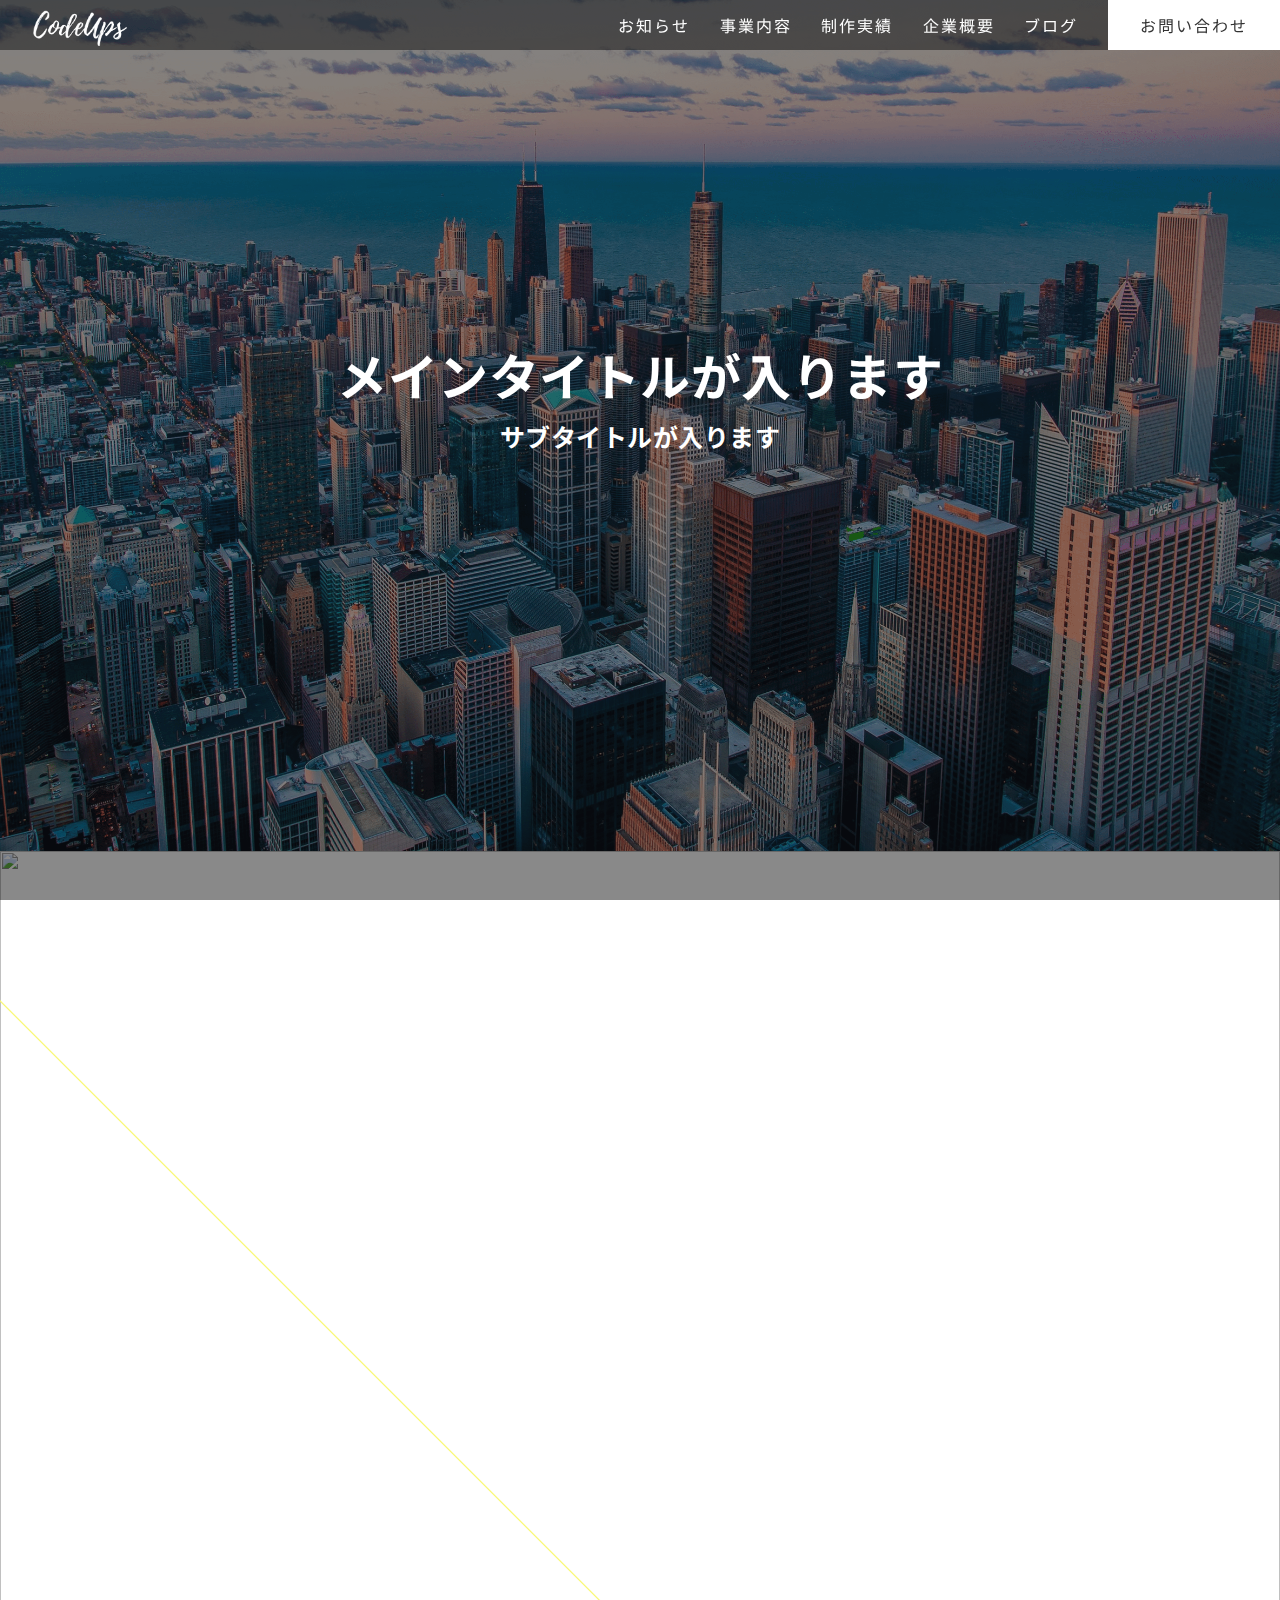
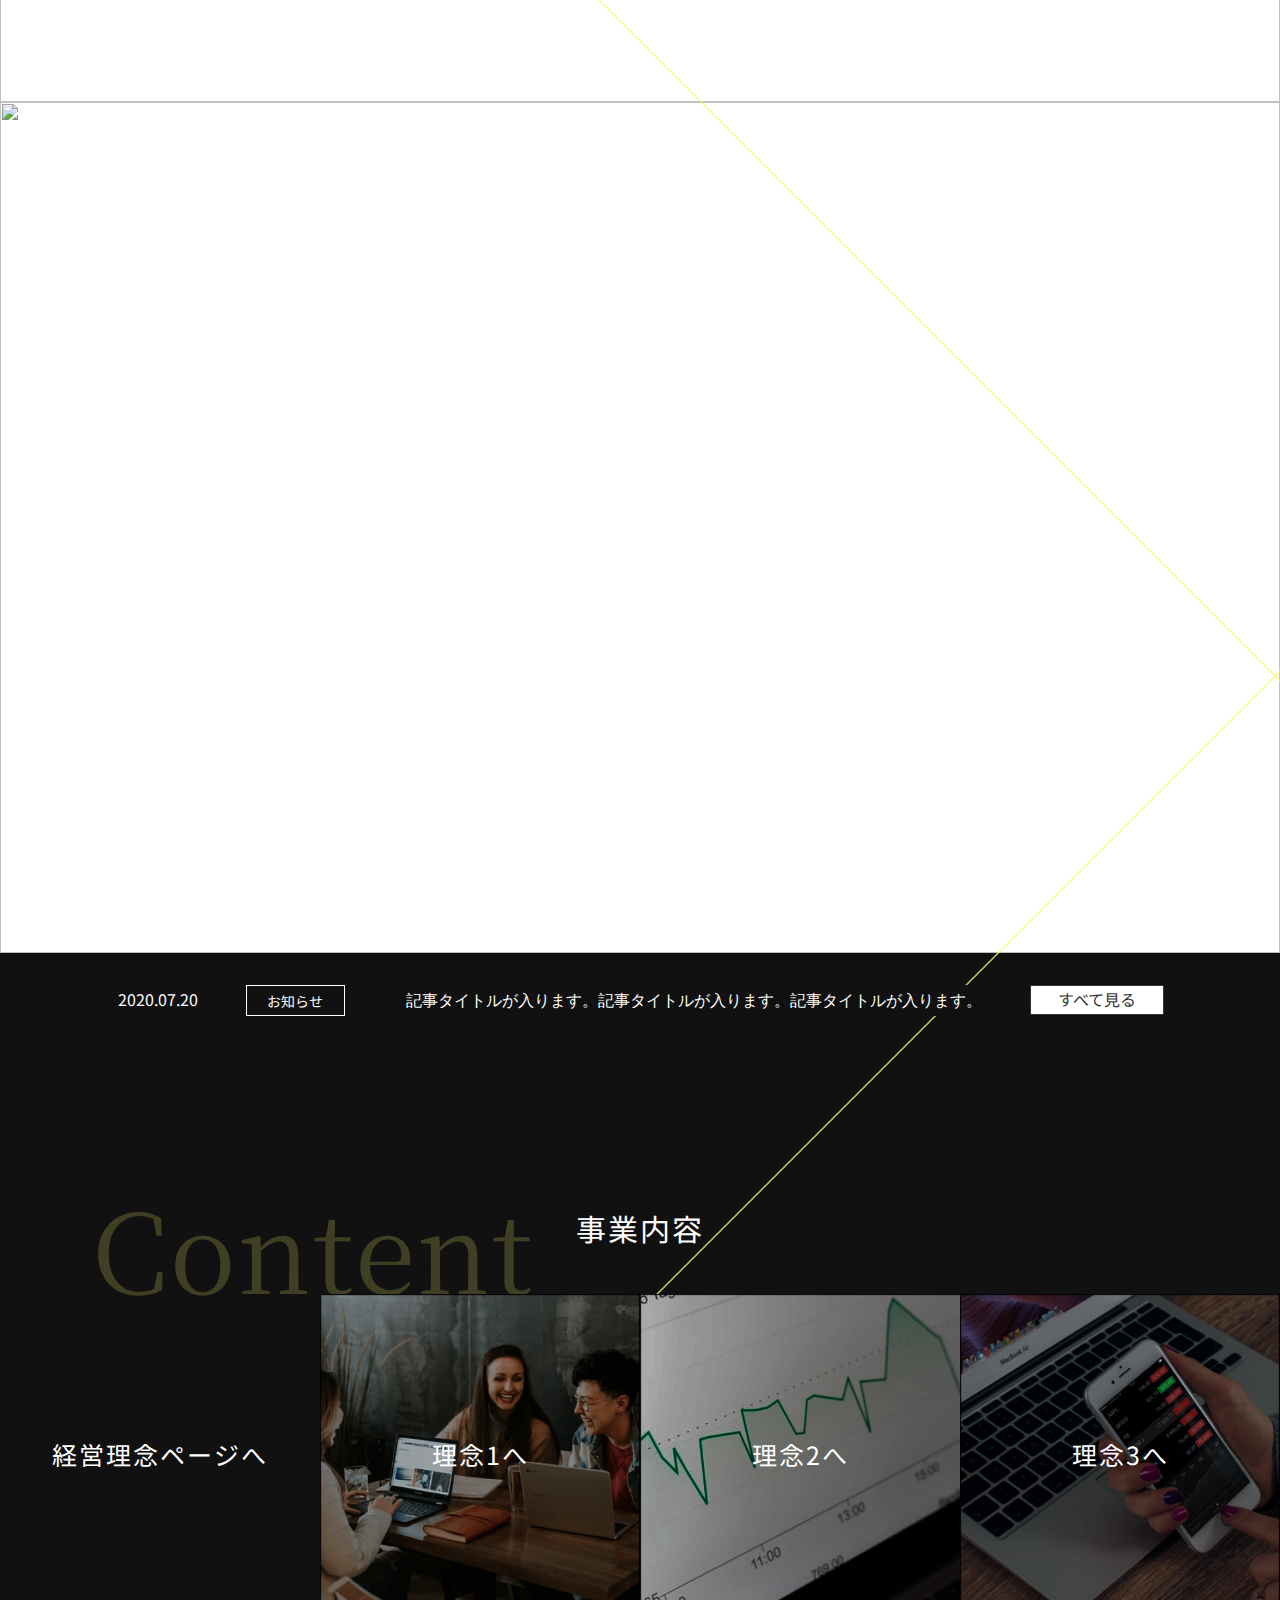
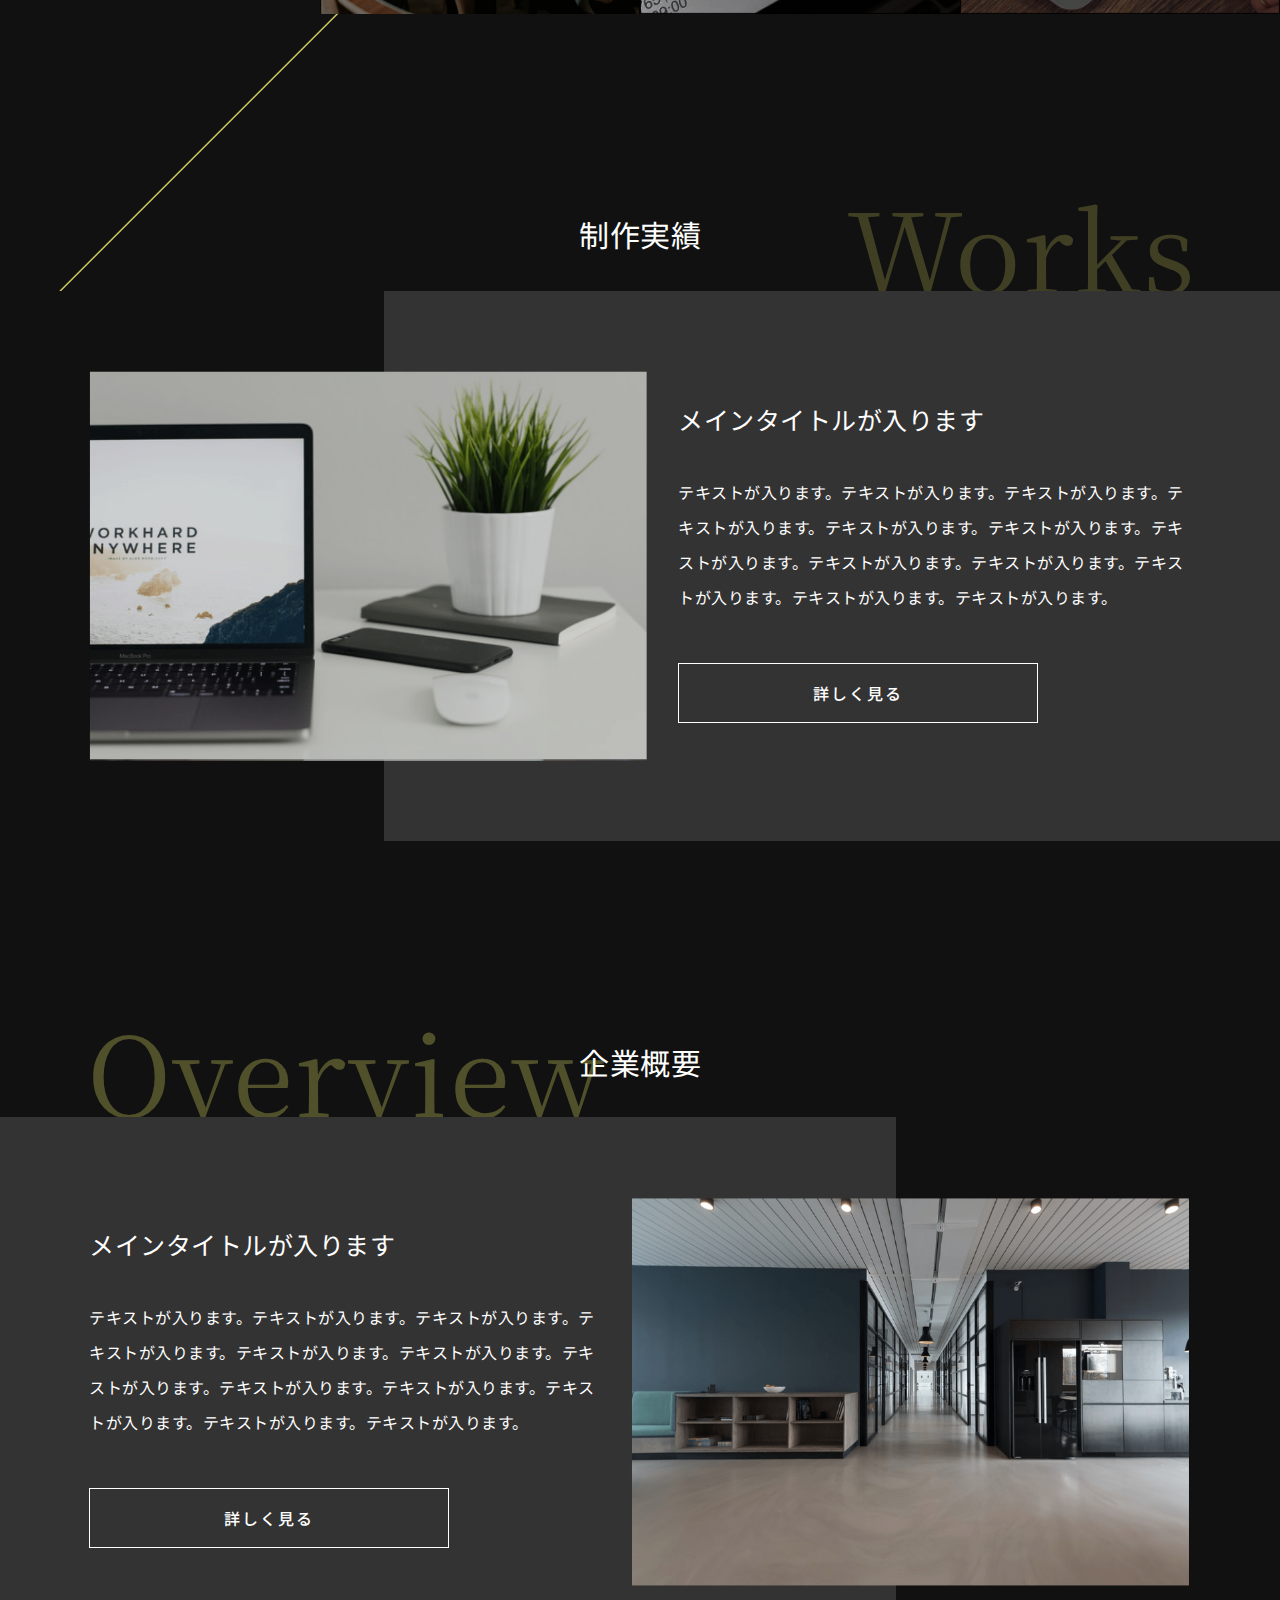
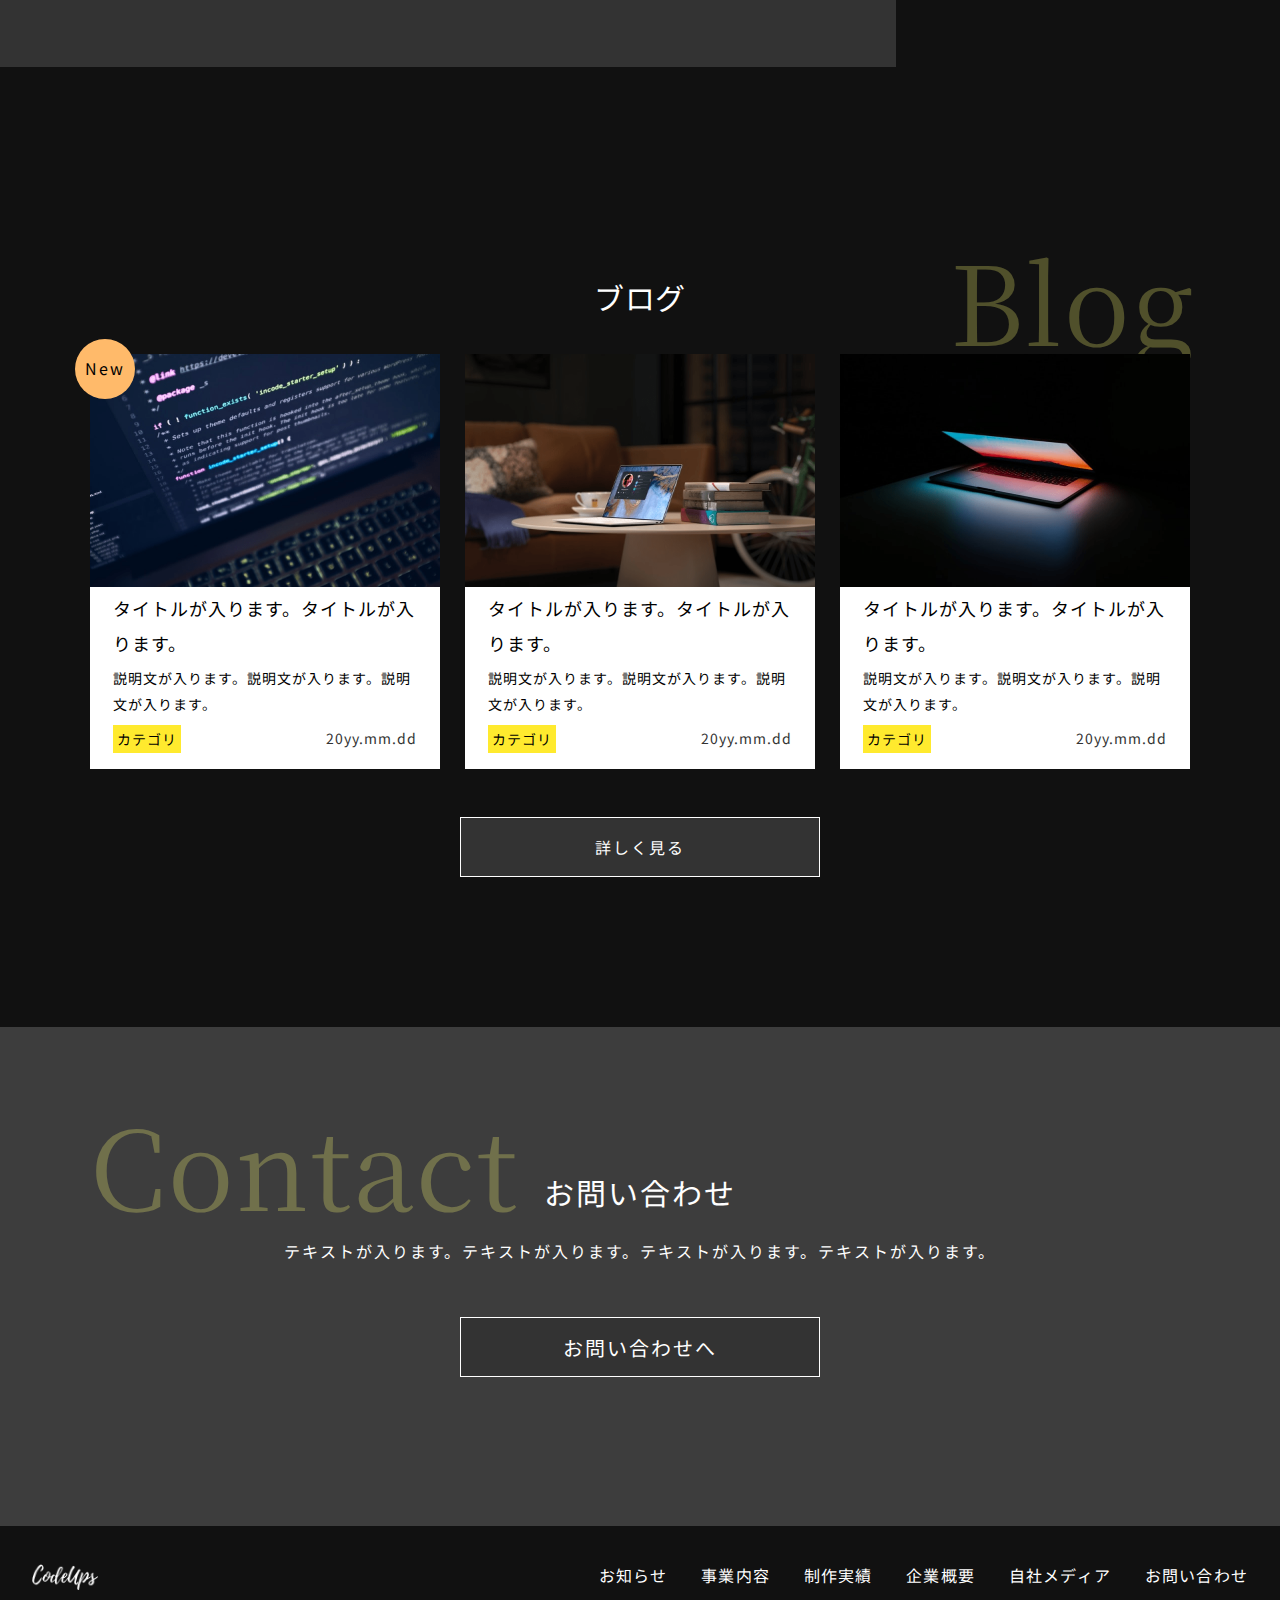
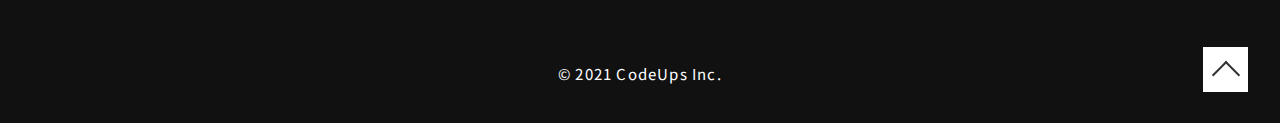
==== commit d211d25e: "save" ====
--- a/index.html
+++ b/index.html
@@ -5,6 +5,7 @@
   <meta charset="UTF-8" />
   <meta name="viewport" content="width=device-width,initial-scale=1.0" />
   <meta name="format-detection" content="telephone=no" />
+  <meta name=”robots” content=”noindex”>
   <!-- meta情報 -->
   <title>watabe-ya</title>
   <meta name="description" content="" />
--- a/css/styles.css
+++ b/css/styles.css
@@ -1182,7 +1182,6 @@
 .content__content {
   display: block;
   width: 50%;
-  background-color: #f00;
   overflow: hidden;
   position: relative;
 }
@@ -1475,8 +1474,7 @@
 .header__inner {
   width: 100%;
   height: 100%;
-  background-color: #111;
-  opacity: 0.5;
+  background-color: rgba(17, 17, 17, .5);
   display: -webkit-box;
   display: -ms-flexbox;
   display: flex;
@@ -1497,12 +1495,9 @@
   padding-left: 1.375rem;
 }
 .header__inner.color-on {
-  opacity: 1;
-}
-
-.header__inner.open {
-  opacity: 1;
-}
+  background-color: rgb(17, 17, 17);
+}
+
 .header__li {
   font-family: "Noto Sans JP", sans-serif;
   font-size: 16px;
@@ -1728,7 +1723,6 @@
   -webkit-box-align: center;
       -ms-flex-align: center;
           align-items: center;
-  background-color: #111;
 }
 .drawer-menu__inner span {
   display: block;
@@ -1854,7 +1848,6 @@
   width: 100%;
   height: 425px;
   height: 26.5625rem;
-  background-color: #ff7f50;
   position: relative;
   vertical-align: bottom;
 }
@@ -2147,12 +2140,15 @@
   text-align: center;
   position: absolute;
   top: 400px;
+  top: 25rem;
   left: 0px;
+  left: 0rem;
   z-index: 10;
 }
 @media screen and (min-width: 768px) {
   .mv__subTitle {
     font-size: 1.5625rem;
+    top: 26.5rem;
   }
 }
 .mv__title {
@@ -2397,7 +2393,6 @@
   max-width: 375px;
   max-width: 23.4375rem;
   width: 100%;
-  background-color: #f00;
   position: relative;
   top: 0;
   left: 0;
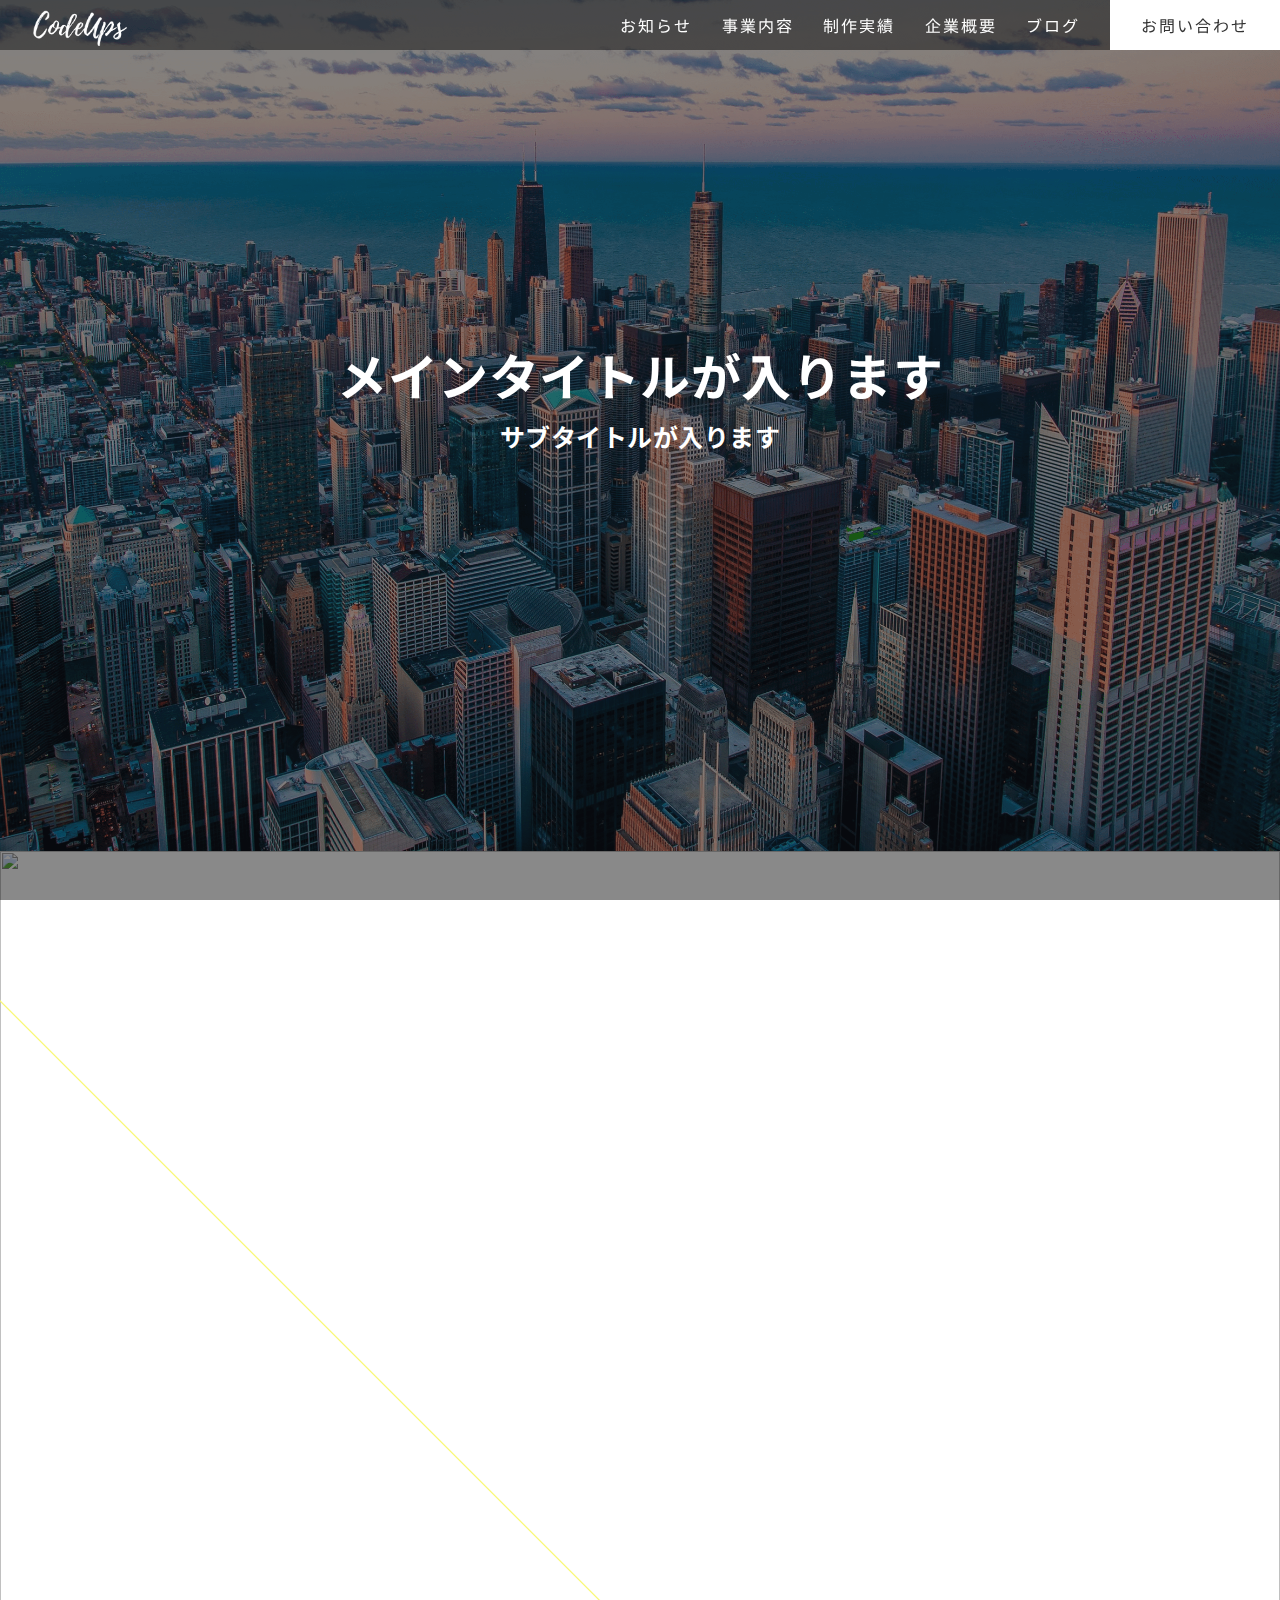
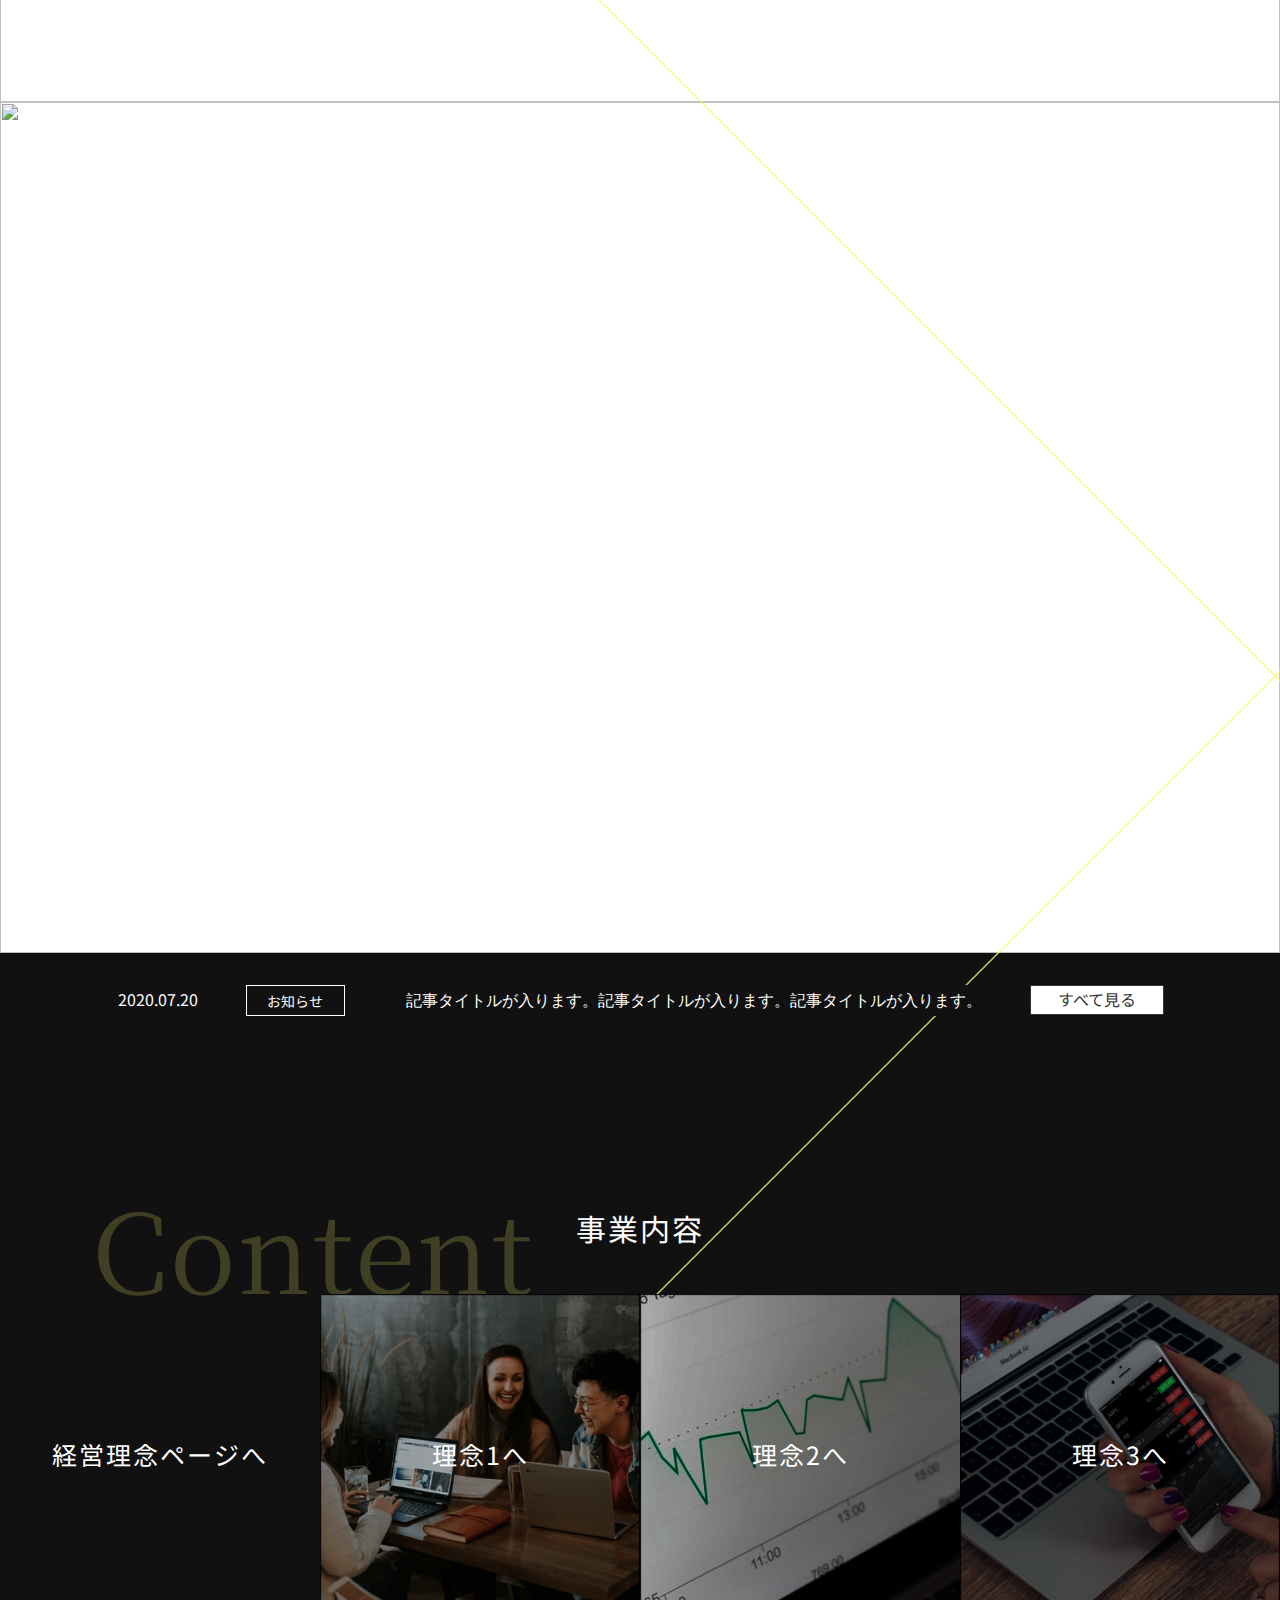
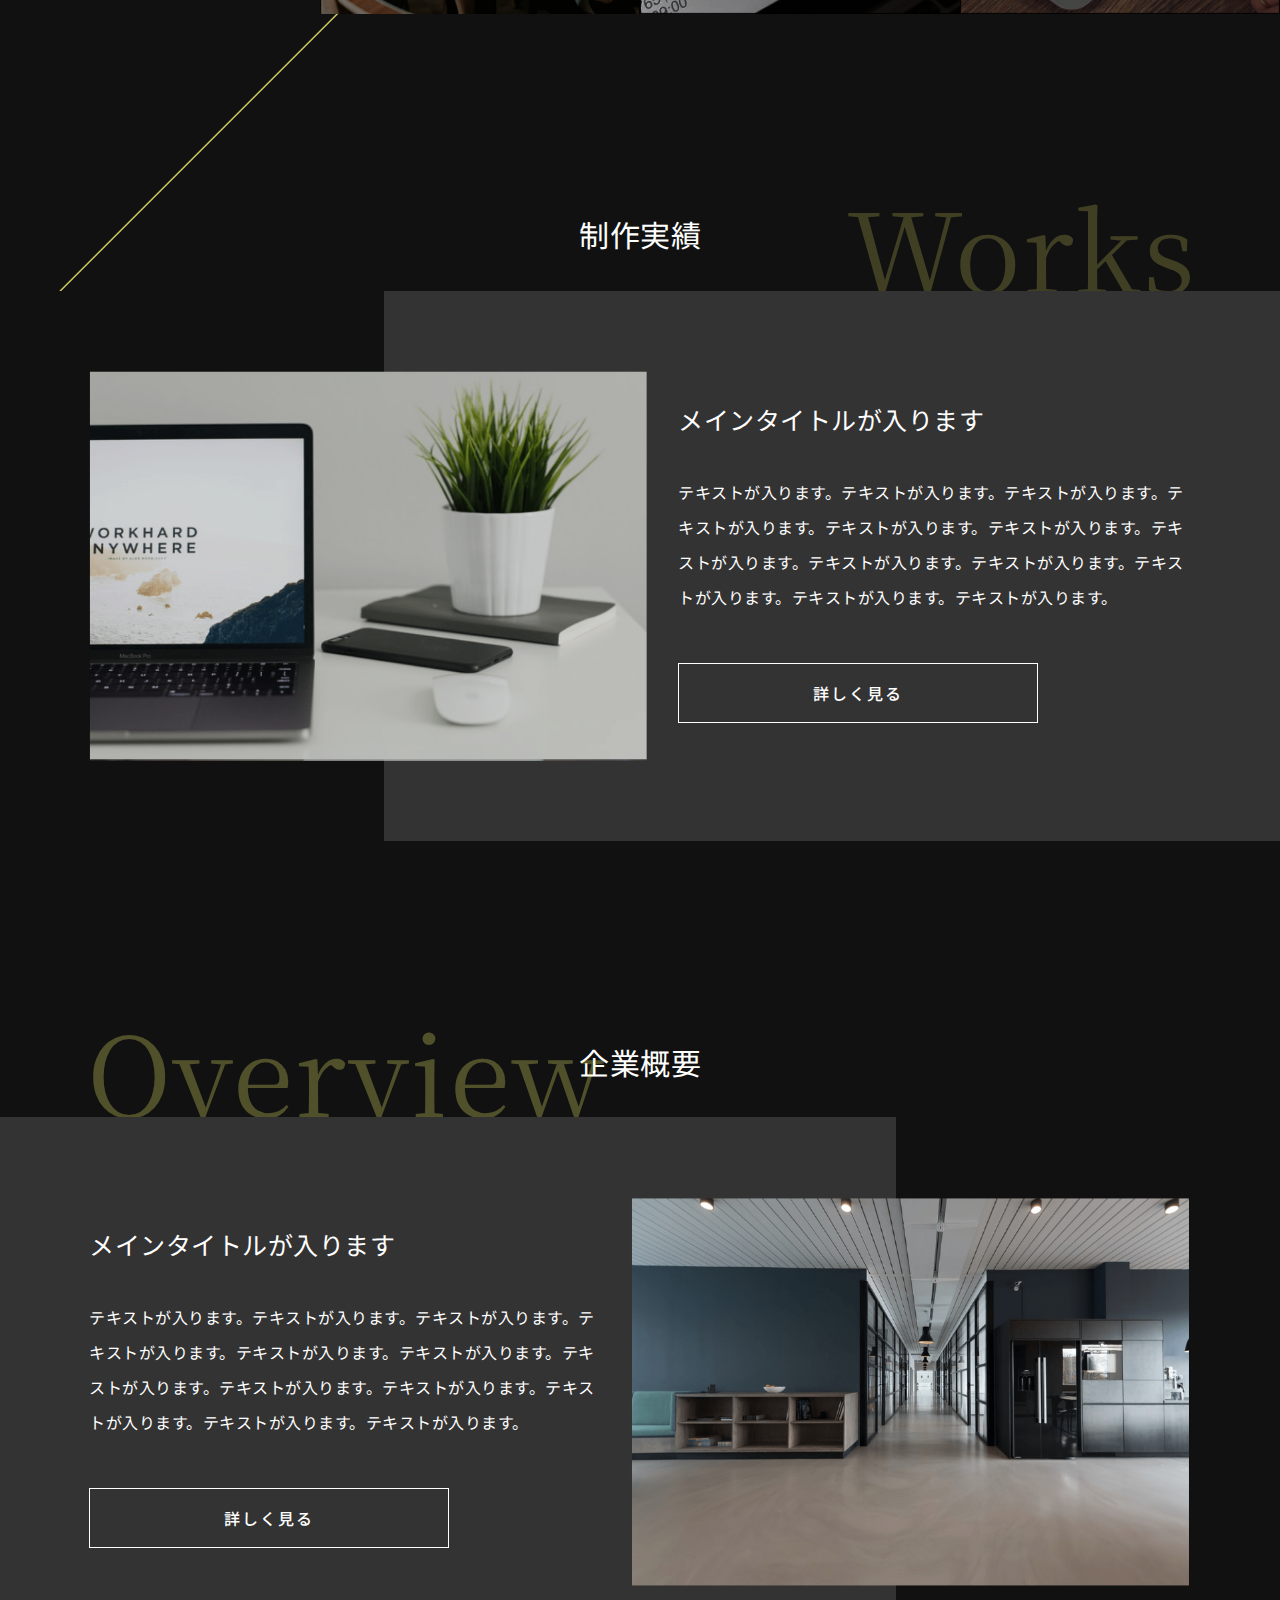
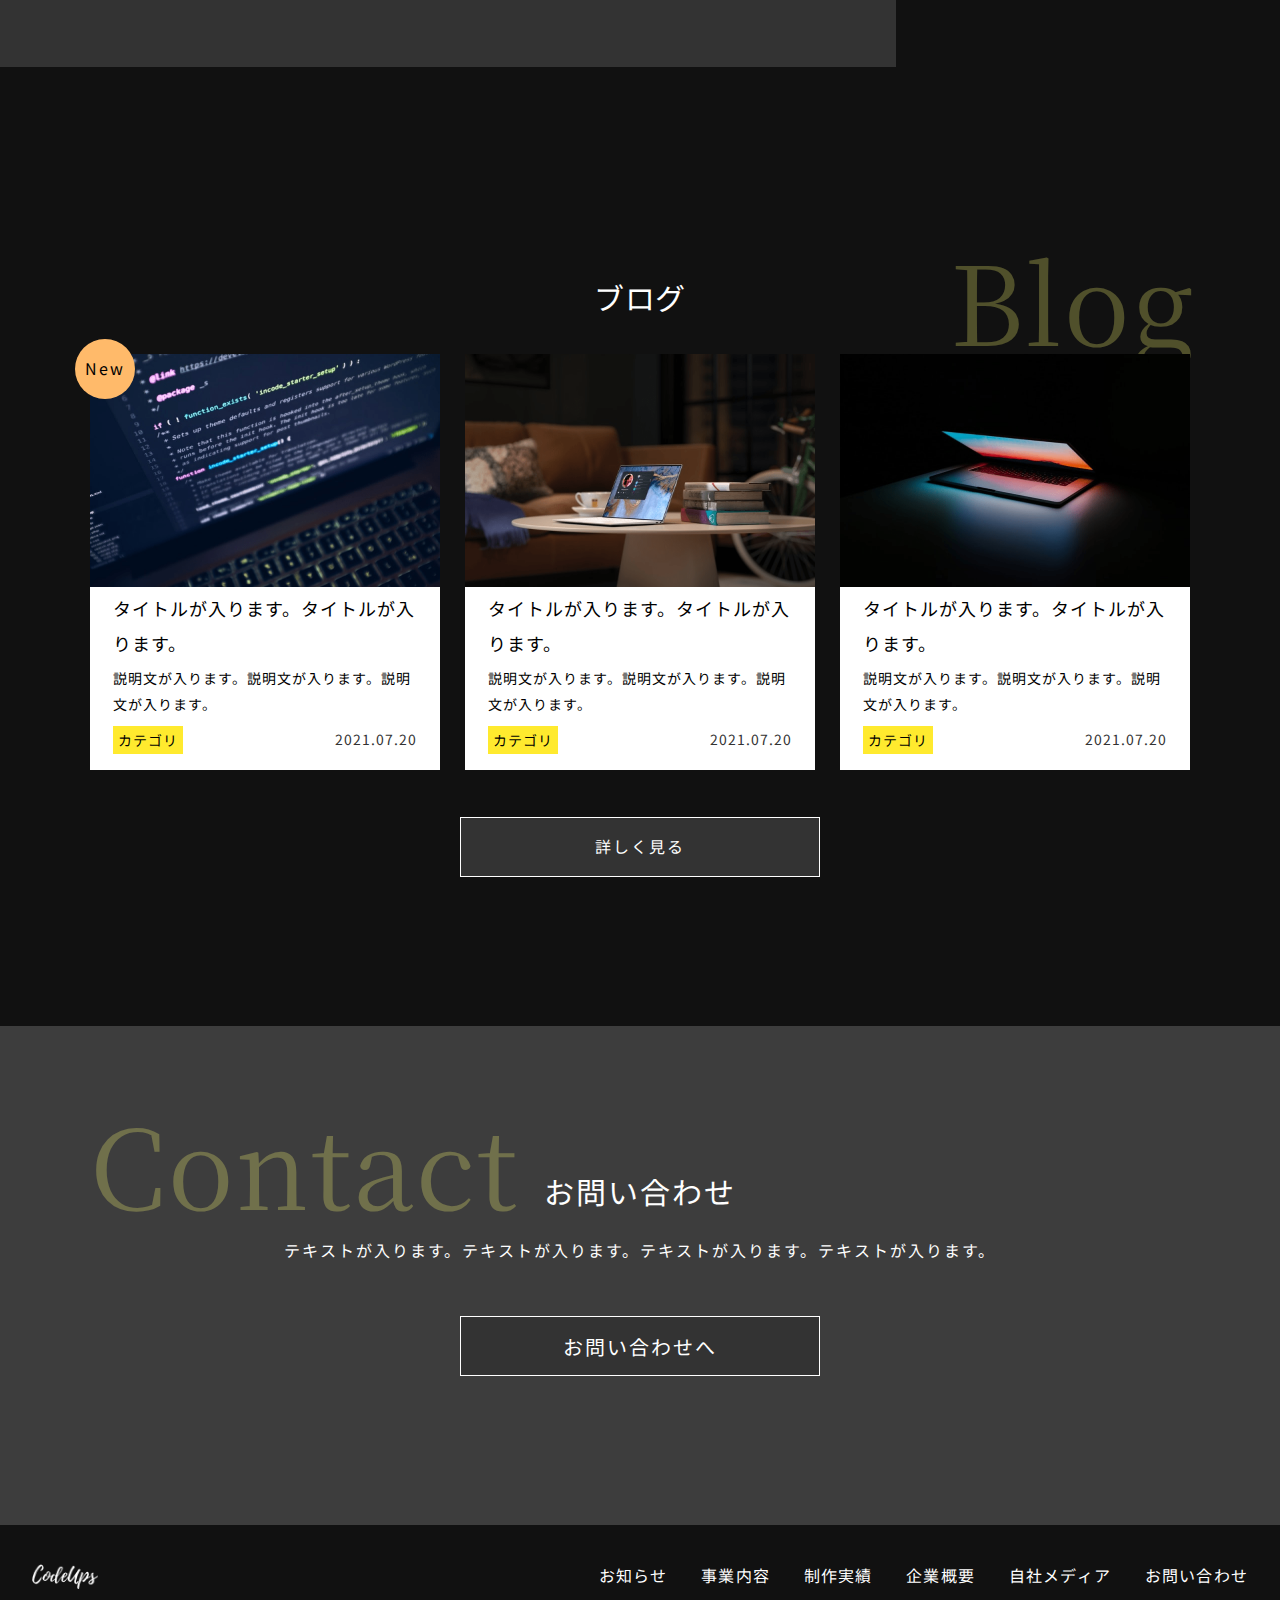
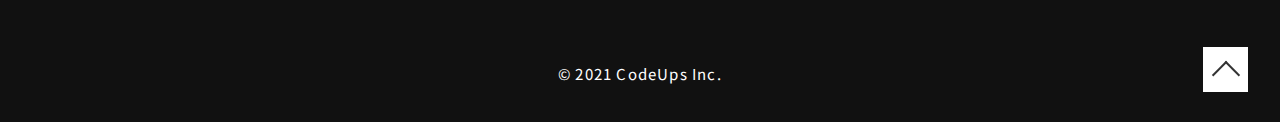
==== commit e464d33f: "save blog" ====
--- a/index.html
+++ b/index.html
@@ -267,7 +267,7 @@
                               </div>
                               <div class="card__date">
                                 <div class="card__date--inner card__date--attention1"><time
-                                    datetime="2021-07-20">20yy.mm.dd</time></div>
+                                    datetime="2021-07-20">2021.07.20</time></div>
                               </div>
                             </div>
                           </div>
@@ -300,7 +300,7 @@
                               </div>
                               <div class="card__date">
                                 <div class="card__date--inner card__date--attention2"><time
-                                    datetime="2021-07-20">20yy.mm.dd</time></div>
+                                    datetime="2021-07-20">2021.07.20</time></div>
                               </div>
                             </div>
                           </div>
@@ -333,7 +333,7 @@
                               </div>
                               <div class="card__date">
                                 <div class="card__date--inner card__date--attention3"><time
-                                    datetime="2021-07-20">20yy.mm.dd</time></div>
+                                    datetime="2021-07-20">2021.07.20</time></div>
                               </div>
                             </div>
                           </div>
--- a/css/styles.css
+++ b/css/styles.css
@@ -593,7 +593,7 @@
 }
 @media screen and (min-width: 768px) {
   .blog__content {
-    padding-bottom: 3.0375rem;
+    padding-bottom: 2.9rem;
   }
 }
 .blog__contents--inner {
@@ -751,8 +751,8 @@
   line-height: 1.8571428;
   color: #000;
   background-color: #ffea2e;
-  padding: 1px 4px;
-  padding: 0.0625rem 0.25rem;
+  padding: 1px 5px;
+  padding: 0.0625rem 0.3125rem;
 }
 .card__content--inner {
   display: -webkit-box;
@@ -865,7 +865,7 @@
 }
 @media screen and (min-width: 768px) {
   .card__text {
-    padding-bottom: 0.3125rem;
+    padding-bottom: 0.4125rem;
   }
 }
 .card__title--inner {
@@ -1551,9 +1551,9 @@
     color: #333;
     overflow: hidden;
     padding-top: 0rem;
-    padding-right: 2rem;
+    padding-right: 1.9375rem;
     padding-bottom: 0rem;
-    padding-left: 2rem;
+    padding-left: 1.9375rem;
     position: relative;
   }
 }
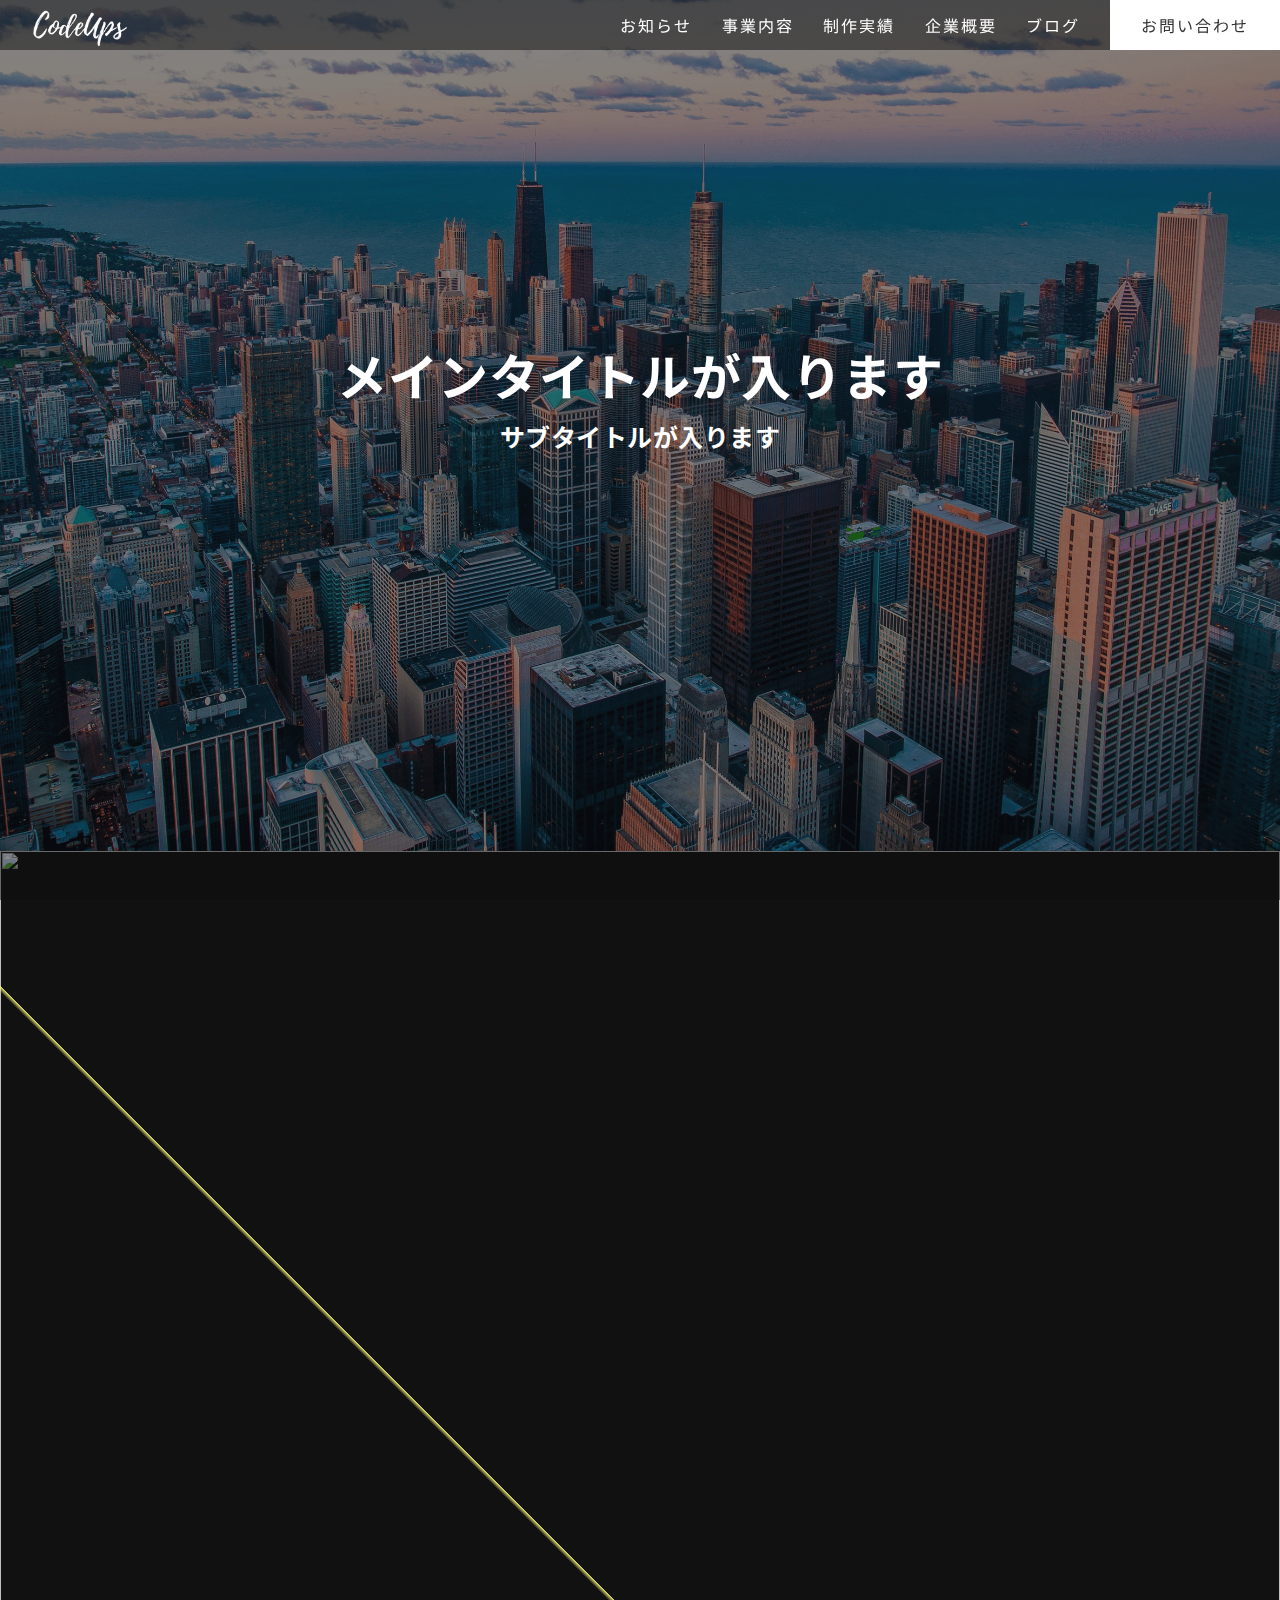
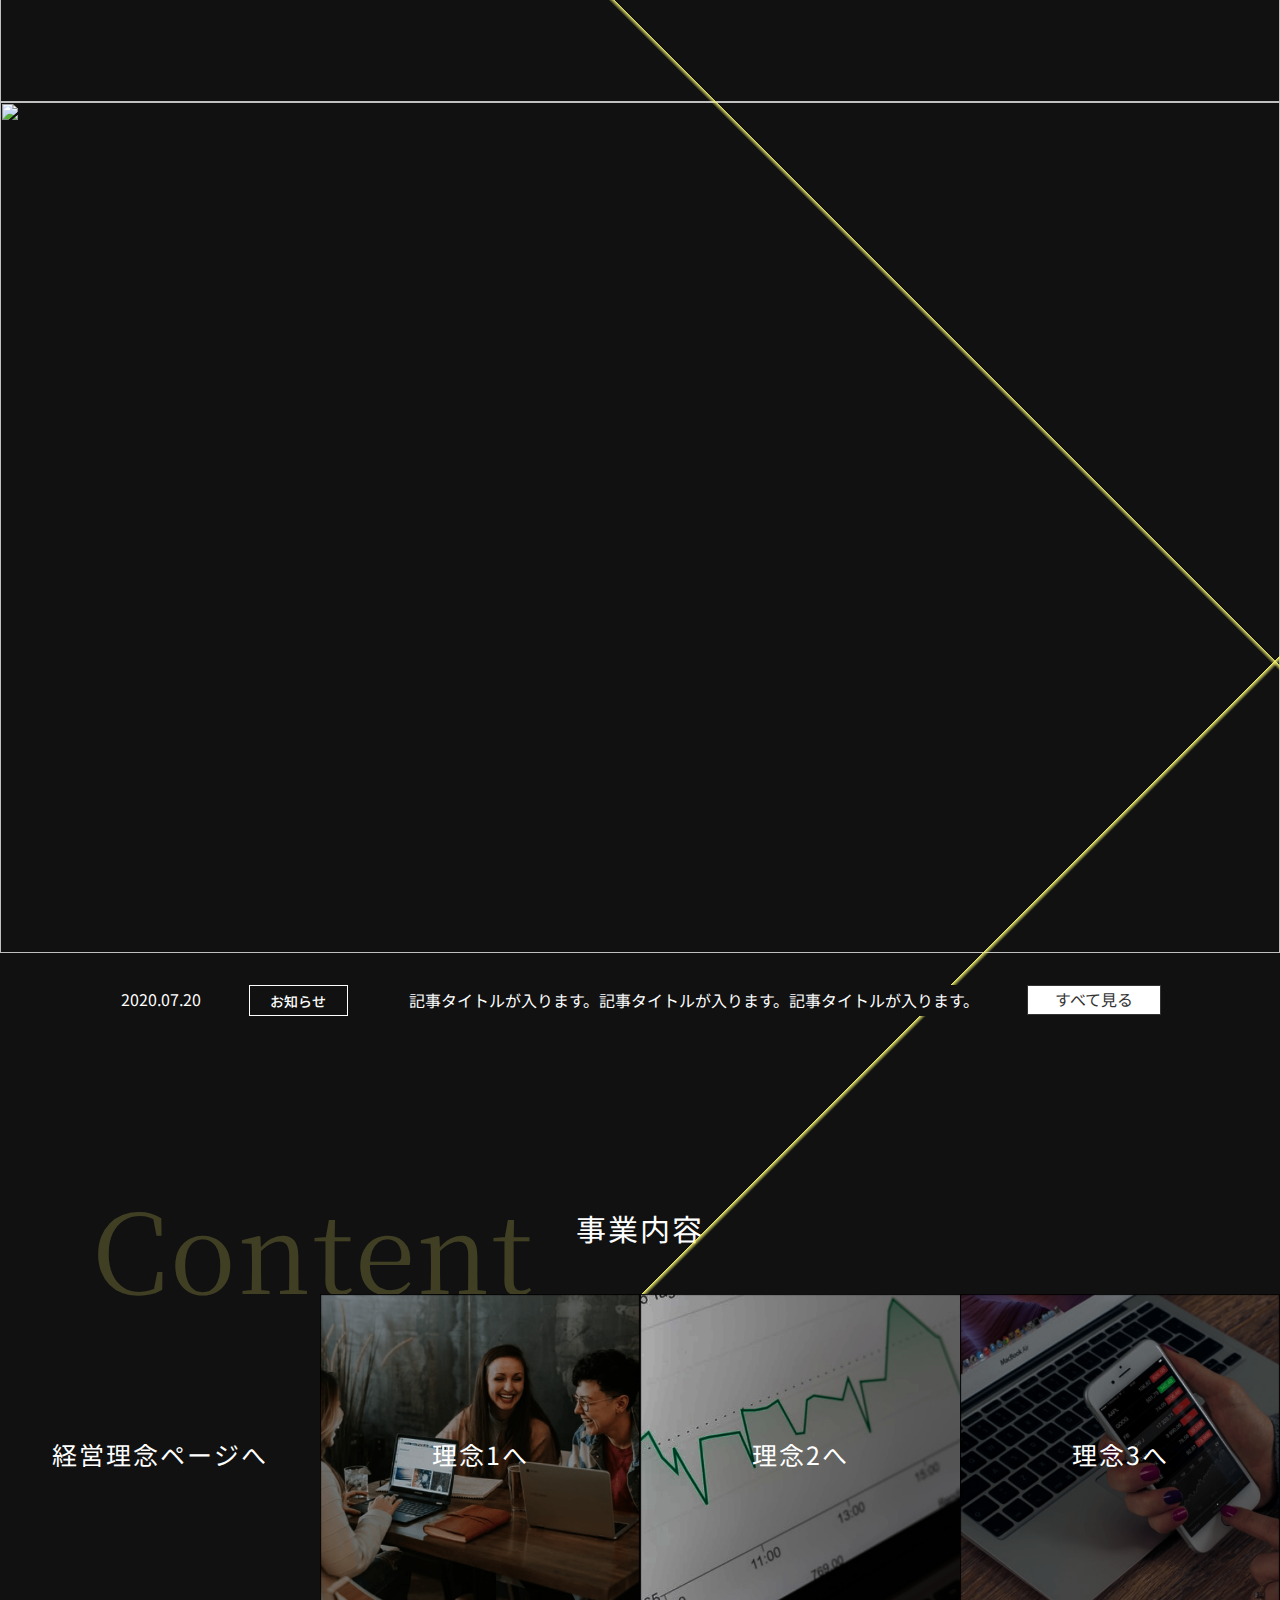
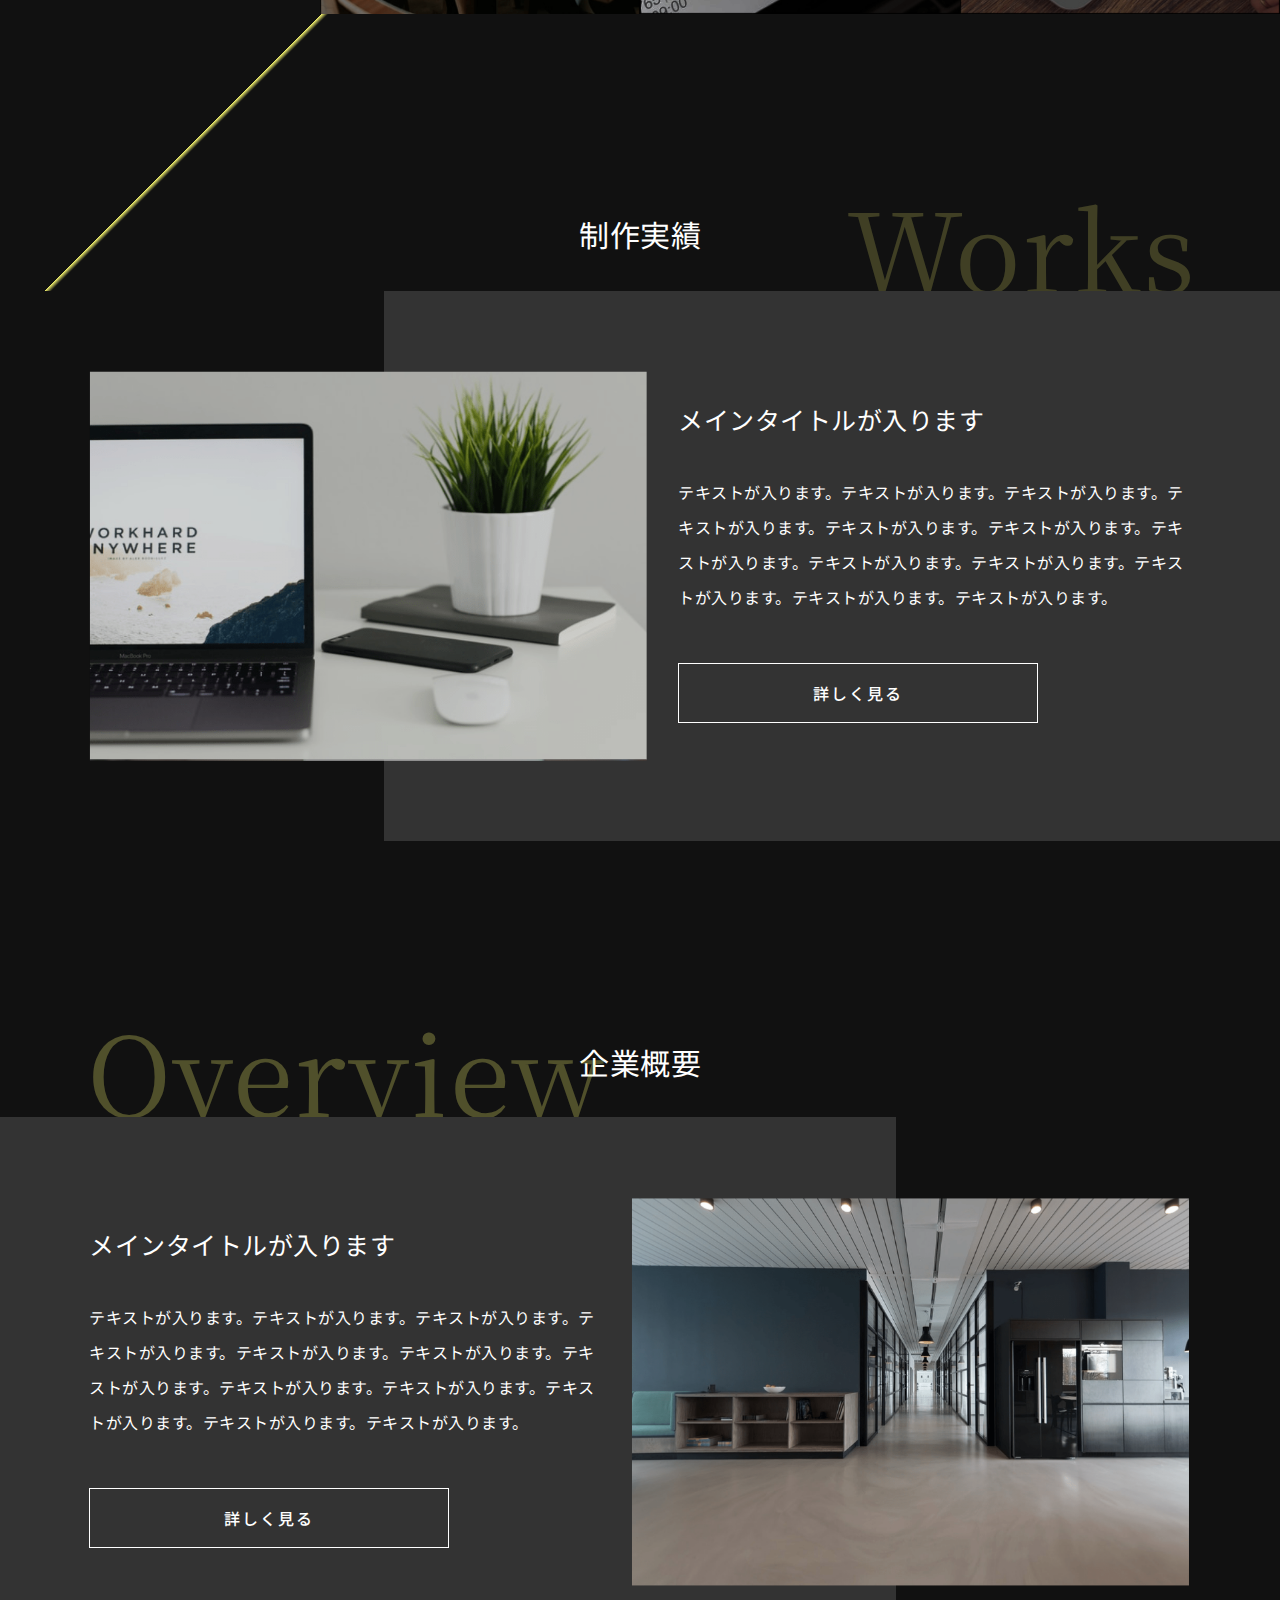
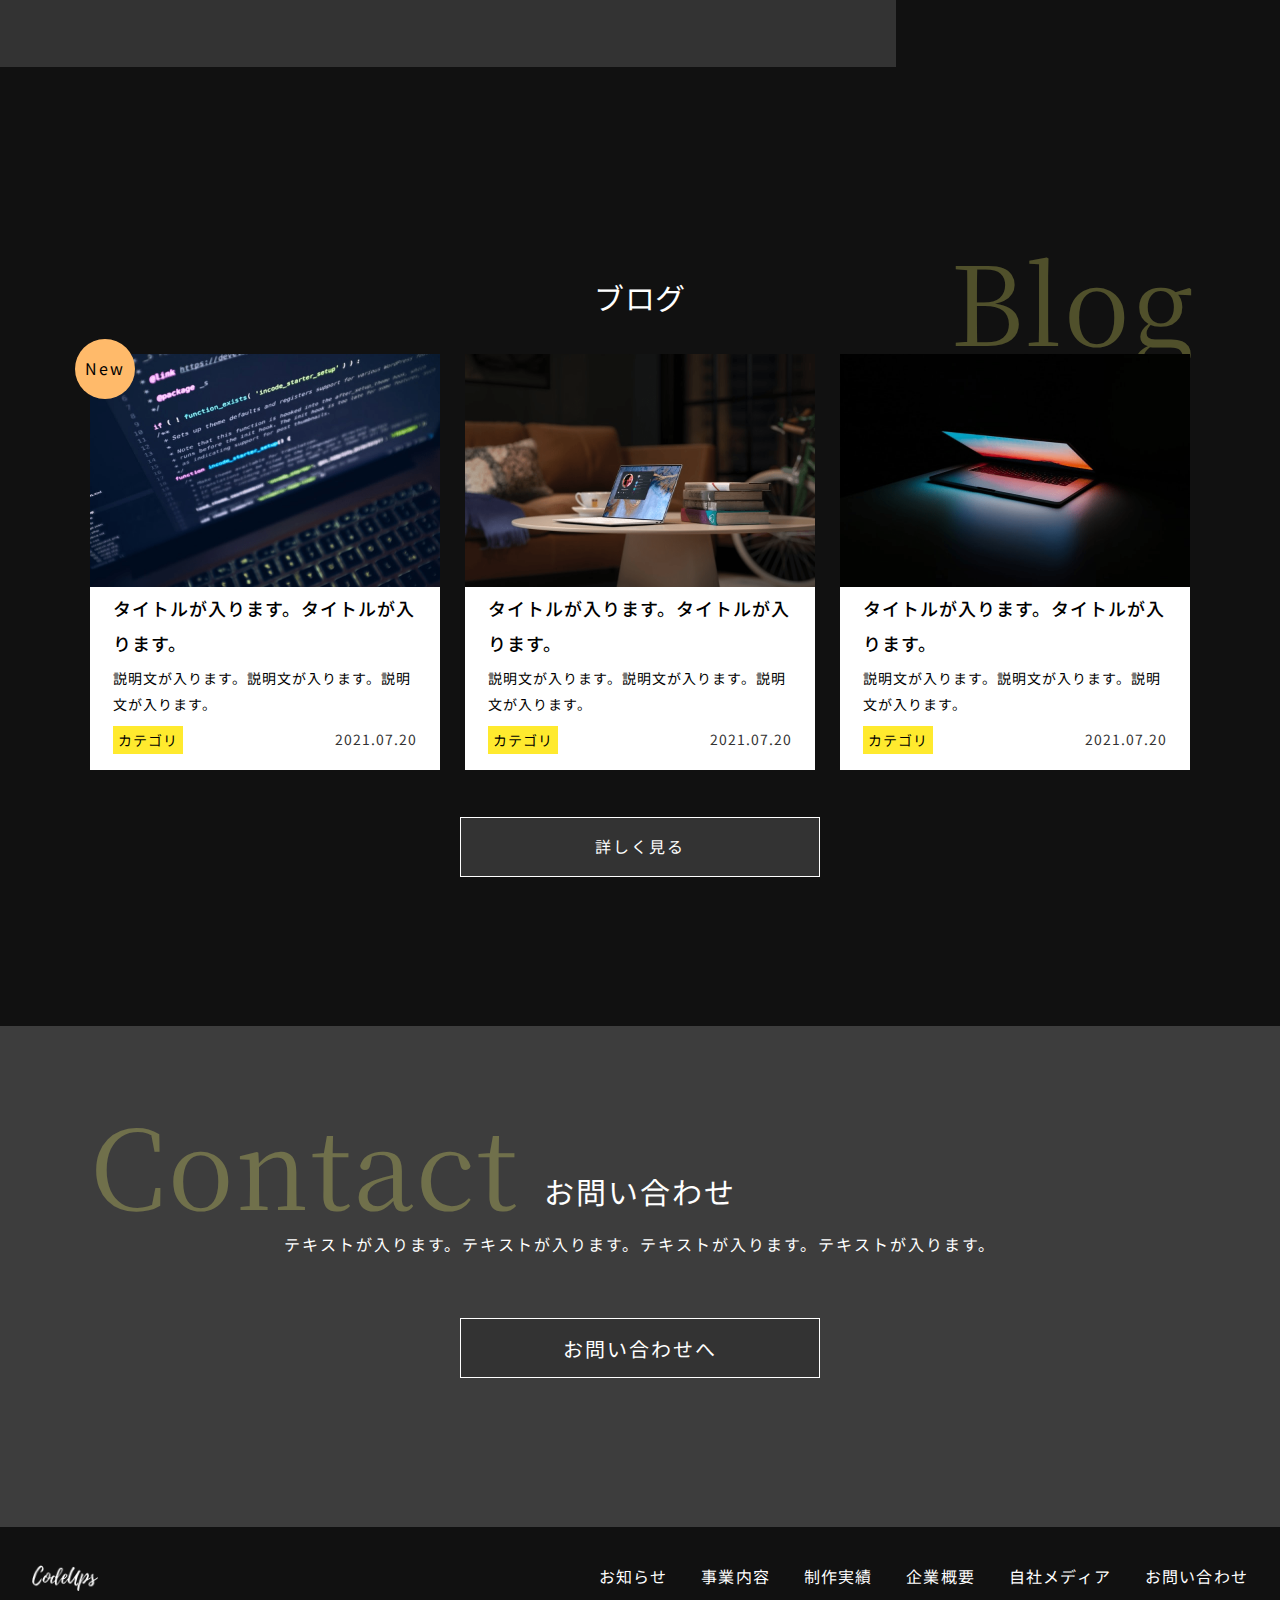
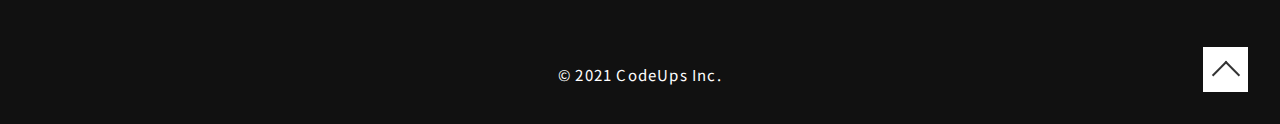
==== commit dcf3e3c8: "save" ====
--- a/index.html
+++ b/index.html
@@ -37,237 +37,240 @@
 </head>
 
 <body>
-
-
-  <section class="header">
-    <div class="header__inner">
-      <div class="header__title">
-        <div class="header__title--inner">
-          <a class="header__title--link" href="index.html">
-            <!-- <img src="images/CodeUps@3x.png" alt="codeups"> -->
-            <div class="header__title--img"></div>
-          </a>
-        </div>
-      </div>
-      <!-- navigation -->
-      <div class="header__nav">
-        <nav class="header__nav--inner">
-          <ul class="header__ul">
-            <li class="header__li"><a class="header__li--link-a" href="info.html">お知らせ</a></li>
-            <li class="header__li"><a class="header__li--link-a" href="">事業内容</a></li>
-            <li class="header__li"><a class="header__li--link-a" href="">制作実績</a></li>
-            <li class="header__li"><a class="header__li--link-a" href="">企業概要</a></li>
-            <li class="header__li"><a class="header__li--link-a" href="">ブログ</a></li>
-            <li class="header__li header__li--link"><span>お問い合わせ</span></li>
-          </ul>
-        </nav>
-      </div>
-      <!-- drawer menu -->
-      <div class="drawer-menu">
-        <div class="drawer-menu__inner">
-          <span></span>
-        </div>
-      </div>
-    </div>
-  </section>
-
-  <!-- section mv -->
-  <section class="mv">
-    <div class="mv__inner">
-      <div class="swiper-container mySwiper1">
-        <div class="swiper-wrapper">
-          <div class="swiper-slide">
-            <div class="slide-img">
-              <img src="../images/mv1@2x.png" alt="">
-            </div>
-          </div>
-          <div class="swiper-slide">
-            <div class="slide-img">
-              <img src="../images/mv2@3x.png" alt="">
-            </div>
-          </div>
-          <div class="swiper-slide">
-            <div class="slide-img">
-              <img src="../images/mv3@3x.png" alt="">
-            </div>
-          </div>
-        </div>
-      </div>
-      <!-- main title -->
-      <div class="mv__title">
-        <div class="mv__title--inner">
-          <p class="mv__title--text">
-            メインタイトルが入ります
-          </p>
-        </div>
-      </div>
-      <!-- /main title -->
-      <!-- sub title -->
-      <div class="mv__subTitle">
-        <div class="mv__subTitle--inner">
-          <p class="mv__subTitle--text">
-            サブタイトルが入ります
-          </p>
-        </div>
-      </div>
-      <!-- /sub title -->
-    </div>
-  </section>
-  <!-- /section mv -->
-
-  <!-- main -->
-  <div class="main">
-    <!-- section-article -->
-    <section class="article">
-      <div class="article__inner">
-        <div class="article__contents--wrap">
-          <div class="article__contents">
-            <div class="article__contents--inner">
-              <div class="article__date">
-                <time datetime="2020-07-20" class="article__date--inner">2020.07.20</time>
-              </div>
-              <div class="article__info">
-                <div class="article__info--inner">お知らせ</div>
-              </div>
-            </div>
-          </div>
-          <div class="article__text">
-            <div class="article__text--inner">
-              <p>記事タイトルが入ります。記事タイトルが入ります。記事タイトルが入ります。</p>
-            </div>
-          </div>
-          <button class="article__btn article__btn--mdfy"
-            onclick="location.href='info.html'"><span>すべて見る</span></button>
+  <div class="outside">
+
+    <!-- header section -->
+    <section class="header">
+      <div class="header__inner">
+        <div class="header__title">
+          <div class="header__title--inner">
+            <a class="header__title--link" href="index.html">
+              <!-- <img src="images/CodeUps@3x.png" alt="codeups"> -->
+              <div class="header__title--img"></div>
+            </a>
+          </div>
+        </div>
+        <!-- navigation -->
+        <div class="header__nav">
+          <nav class="header__nav--inner">
+            <ul class="header__ul">
+              <li class="header__li"><a class="header__li--link-a" href="info.html">お知らせ</a></li>
+              <li class="header__li"><a class="header__li--link-a" href="">事業内容</a></li>
+              <li class="header__li"><a class="header__li--link-a" href="">制作実績</a></li>
+              <li class="header__li"><a class="header__li--link-a" href="">企業概要</a></li>
+              <li class="header__li"><a class="header__li--link-a" href="">ブログ</a></li>
+              <li class="header__li header__li--link"><span>お問い合わせ</span></li>
+            </ul>
+          </nav>
+        </div>
+        <!-- drawer menu -->
+        <div class="drawer-menu">
+          <div class="drawer-menu__inner">
+            <span></span>
+          </div>
         </div>
       </div>
     </section>
-    <!-- /section-article -->
-
-    <!-- section content -->
-    <section class="content">
-      <div class="content__inner">
-        <div class="content__title">
-          <div class="content__title--inner">事業内容</div>
-        </div>
-        <div class="content__contents">
-          <div class="content__contents--inner">
-            <a href="#" class="content__content">
-              <div class="content__content--inner content__content--img1"><span>経営理念ページへ</span></div>
-            </a>
-            <a href="#" class="content__content">
-              <div class="content__content--inner content__content--img2"><span>理念1へ</span></div>
-            </a>
-            <a href="#" class="content__content">
-              <div class="content__content--inner content__content--img3"><span>理念2へ</span></div>
-            </a>
-            <a href="#" class="content__content">
-              <div class="content__content--inner content__content--img4"><span>理念3へ</span></div>
-            </a>
-          </div>
-        </div>
+    <!-- /header section -->
+
+    <!-- section mv -->
+    <section class="mv">
+      <div class="mv__inner">
+        <div class="swiper-container mySwiper1">
+          <div class="swiper-wrapper">
+            <div class="swiper-slide">
+              <div class="slide-img">
+                <img src="../images/mv1@2x.png" alt="">
+              </div>
+            </div>
+            <div class="swiper-slide">
+              <div class="slide-img">
+                <img src="../images/mv2@3x.png" alt="">
+              </div>
+            </div>
+            <div class="swiper-slide">
+              <div class="slide-img">
+                <img src="../images/mv3@3x.png" alt="">
+              </div>
+            </div>
+          </div>
+        </div>
+        <!-- main title -->
+        <div class="mv__title">
+          <div class="mv__title--inner">
+            <p class="mv__title--text">
+              メインタイトルが入ります
+            </p>
+          </div>
+        </div>
+        <!-- /main title -->
+        <!-- sub title -->
+        <div class="mv__subTitle">
+          <div class="mv__subTitle--inner">
+            <p class="mv__subTitle--text">
+              サブタイトルが入ります
+            </p>
+          </div>
+        </div>
+        <!-- /sub title -->
       </div>
     </section>
-    <!-- /section content -->
-
-    <!-- section works -->
-    <div class="works">
-      <div class="works__inner">
-        <div class="works__title">
-          <div class="works__title--inner">制作実績</div>
-        </div>
-        <div class="works__contents">
-          <div class="works__contents--inner">
-            <div class="works__swiper--box">
-              <div class="works__swiper--box-inner">
-                <!-- swiper -->
-                <div class="swiper works__mySwiper">
-                  <div class="swiper-wrapper">
-                    <div class="swiper-slide"><img src="images/works1@2x.png" alt=""></div>
-                    <div class="swiper-slide"><img src="images/works2@2x.png" alt=""></div>
-                    <div class="swiper-slide"><img src="images/works3@2x.png" alt=""></div>
-                  </div>
-                </div>
-                <!-- /swiper -->
-                <!-- If we need pagination -->
-                <div class="swiper-pagination mySwiper__pagination"></div>
-              </div>
-            </div>
-            <div class="works__content">
-              <div class="works__content--inner">
-                <div class="works__content--title">メインタイトルが入ります</div>
-                <div class="works__content--text">
-                  テキストが入ります。テキストが入ります。テキストが入ります。テキストが入ります。テキストが入ります。テキストが入ります。テキストが入ります。テキストが入ります。テキストが入ります。テキストが入ります。テキストが入ります。テキストが入ります。
-                </div>
-                <button class="works__btn works__content--btn" onclick="location.href='#'"><span>詳しく見る</span></button>
-              </div>
-            </div>
-          </div>
-        </div>
-      </div>
-    </div>
-    <!-- /section works -->
-
-    <!-- section overview -->
-    <div class="overview">
-      <div class="overview__inner">
-        <div class="overview__title">企業概要</div>
-        <div class="overview__contents">
-          <div class="overview__contents--inner">
-            <div class="overview__contents--img">
-              <div class="overview__contents--img-inner"></div>
-            </div>
-            <div class="overview__content">
-              <div class="overview__contetnt--inner">
-                <h2 class="overview__content--title">メインタイトルが入ります</h2>
-                <div class="overview__content--text">
-                  <p>
+    <!-- /section mv -->
+
+    <!-- main -->
+    <div class="main">
+      <!-- section-article -->
+      <section class="article">
+        <div class="article__inner">
+          <div class="article__contents--wrap">
+            <div class="article__contents">
+              <div class="article__contents--inner">
+                <div class="article__date">
+                  <time datetime="2020-07-20" class="article__date--inner">2020.07.20</time>
+                </div>
+                <div class="article__info">
+                  <div class="article__info--inner">お知らせ</div>
+                </div>
+              </div>
+            </div>
+            <div class="article__text">
+              <div class="article__text--inner">
+                <p>記事タイトルが入ります。記事タイトルが入ります。記事タイトルが入ります。</p>
+              </div>
+            </div>
+            <button class="article__btn article__btn--mdfy"
+              onclick="location.href='info.html'"><span>すべて見る</span></button>
+          </div>
+        </div>
+      </section>
+      <!-- /section-article -->
+
+      <!-- section content -->
+      <section class="content">
+        <div class="content__inner">
+          <div class="content__title">
+            <div class="content__title--inner">事業内容</div>
+          </div>
+          <div class="content__contents">
+            <div class="content__contents--inner">
+              <a href="#" class="content__content">
+                <div class="content__content--inner content__content--img1"><span>経営理念ページへ</span></div>
+              </a>
+              <a href="#" class="content__content">
+                <div class="content__content--inner content__content--img2"><span>理念1へ</span></div>
+              </a>
+              <a href="#" class="content__content">
+                <div class="content__content--inner content__content--img3"><span>理念2へ</span></div>
+              </a>
+              <a href="#" class="content__content">
+                <div class="content__content--inner content__content--img4"><span>理念3へ</span></div>
+              </a>
+            </div>
+          </div>
+        </div>
+      </section>
+      <!-- /section content -->
+
+      <!-- section works -->
+      <div class="works">
+        <div class="works__inner">
+          <div class="works__title">
+            <div class="works__title--inner">制作実績</div>
+          </div>
+          <div class="works__contents">
+            <div class="works__contents--inner">
+              <div class="works__swiper--box">
+                <div class="works__swiper--box-inner">
+                  <!-- swiper -->
+                  <div class="swiper works__mySwiper">
+                    <div class="swiper-wrapper">
+                      <div class="swiper-slide"><img src="images/works1@2x.png" alt=""></div>
+                      <div class="swiper-slide"><img src="images/works2@2x.png" alt=""></div>
+                      <div class="swiper-slide"><img src="images/works3@2x.png" alt=""></div>
+                    </div>
+                  </div>
+                  <!-- /swiper -->
+                  <!-- If we need pagination -->
+                  <div class="swiper-pagination mySwiper__pagination"></div>
+                </div>
+              </div>
+              <div class="works__content">
+                <div class="works__content--inner">
+                  <div class="works__content--title">メインタイトルが入ります</div>
+                  <div class="works__content--text">
                     テキストが入ります。テキストが入ります。テキストが入ります。テキストが入ります。テキストが入ります。テキストが入ります。テキストが入ります。テキストが入ります。テキストが入ります。テキストが入ります。テキストが入ります。テキストが入ります。
-                  </p>
-                </div>
-                <button class="overview__btn overview__content--btn"
-                  onclick="location.href='#'"><span>詳しく見る</span></button>
-              </div>
-            </div>
-          </div>
-        </div>
-      </div>
-    </div>
-    <!-- /section overview -->
-
-    <!-- section blog -->
-    <div class="blog">
-      <div class="blog__inner">
-        <div class="blog__title">
-          <div class="blog__title--inner">ブログ</div>
-        </div>
-        <div class="blog__contents">
-          <div class="blog__contents--inner">
-            <div class="blog__content">
-              <div class="blog__content--inner">
-                <!-- card1 s -->
-                <div class="card">
-                  <div class="card__inner">
-                    <div class="card__badge card__attention1">
-                      <div class="card__badge--inner"><span>New</span></div>
-                      <div class="card__img">
-                        <div class="card__img--inner card__img1"></div>
-                      </div>
-                      <div class="card__contents">
-                        <div class="card__contents--inner card__contents--attention1">
-                          <div class="card__title">
-                            <div class="card__title--inner card__title--attention1">タイトルが入ります。タイトルが入ります。</div>
-                          </div>
-                          <div class="card__text">
-                            <div class="card__text--inner card__text--attention1">説明文が入ります。説明文が入ります。説明文が入ります。</div>
-                          </div>
-                          <div class="card__content">
-                            <div class="card__content--inner">
-                              <div class="card__category">
-                                <div class="card__category--inner card__category--attention1">カテゴリ</div>
-                              </div>
-                              <div class="card__date">
-                                <div class="card__date--inner card__date--attention1"><time
-                                    datetime="2021-07-20">2021.07.20</time></div>
+                  </div>
+                  <button class="works__btn works__content--btn" onclick="location.href='#'"><span>詳しく見る</span></button>
+                </div>
+              </div>
+            </div>
+          </div>
+        </div>
+      </div>
+      <!-- /section works -->
+
+      <!-- section overview -->
+      <div class="overview">
+        <div class="overview__inner">
+          <div class="overview__title">企業概要</div>
+          <div class="overview__contents">
+            <div class="overview__contents--inner">
+              <div class="overview__contents--img">
+                <div class="overview__contents--img-inner"></div>
+              </div>
+              <div class="overview__content">
+                <div class="overview__contetnt--inner">
+                  <h2 class="overview__content--title">メインタイトルが入ります</h2>
+                  <div class="overview__content--text">
+                    <p>
+                      テキストが入ります。テキストが入ります。テキストが入ります。テキストが入ります。テキストが入ります。テキストが入ります。テキストが入ります。テキストが入ります。テキストが入ります。テキストが入ります。テキストが入ります。テキストが入ります。
+                    </p>
+                  </div>
+                  <button class="overview__btn overview__content--btn"
+                    onclick="location.href='#'"><span>詳しく見る</span></button>
+                </div>
+              </div>
+            </div>
+          </div>
+        </div>
+      </div>
+      <!-- /section overview -->
+
+      <!-- section blog -->
+      <div class="blog">
+        <div class="blog__inner">
+          <div class="blog__title">
+            <div class="blog__title--inner">ブログ</div>
+          </div>
+          <div class="blog__contents">
+            <div class="blog__contents--inner">
+              <div class="blog__content">
+                <div class="blog__content--inner">
+                  <!-- card1 s -->
+                  <div class="card">
+                    <div class="card__inner">
+                      <div class="card__badge card__attention1">
+                        <div class="card__badge--inner"><span>New</span></div>
+                        <div class="card__img">
+                          <div class="card__img--inner card__img1"></div>
+                        </div>
+                        <div class="card__contents">
+                          <div class="card__contents--inner card__contents--attention1">
+                            <div class="card__title">
+                              <div class="card__title--inner card__title--attention1">タイトルが入ります。タイトルが入ります。</div>
+                            </div>
+                            <div class="card__text">
+                              <div class="card__text--inner card__text--attention1">説明文が入ります。説明文が入ります。説明文が入ります。</div>
+                            </div>
+                            <div class="card__content">
+                              <div class="card__content--inner">
+                                <div class="card__category">
+                                  <div class="card__category--inner card__category--attention1">カテゴリ</div>
+                                </div>
+                                <div class="card__date">
+                                  <div class="card__date--inner card__date--attention1"><time
+                                      datetime="2021-07-20">2021.07.20</time></div>
+                                </div>
                               </div>
                             </div>
                           </div>
@@ -275,32 +278,32 @@
                       </div>
                     </div>
                   </div>
-                </div>
-                <!-- card1 e -->
-                <!-- card2 s -->
-                <div class="card">
-                  <div class="card__inner">
-                    <div class="card__badge card__attention2">
-                      <!-- <div class="card__badge--inner"><span>New</span></div> -->
-                      <div class="card__img">
-                        <div class="card__img--inner card__img2"></div>
-                      </div>
-                      <div class="card__contents">
-                        <div class="card__contents--inner card__contents--attention2">
-                          <div class="card__title">
-                            <div class="card__title--inner card__title--attention2">タイトルが入ります。タイトルが入ります。</div>
-                          </div>
-                          <div class="card__text">
-                            <div class="card__text--inner card__text--attention2">説明文が入ります。説明文が入ります。説明文が入ります。</div>
-                          </div>
-                          <div class="card__content">
-                            <div class="card__content--inner">
-                              <div class="card__category">
-                                <div class="card__category--inner card__category--attention2">カテゴリ</div>
-                              </div>
-                              <div class="card__date">
-                                <div class="card__date--inner card__date--attention2"><time
-                                    datetime="2021-07-20">2021.07.20</time></div>
+                  <!-- card1 e -->
+                  <!-- card2 s -->
+                  <div class="card">
+                    <div class="card__inner">
+                      <div class="card__badge card__attention2">
+                        <!-- <div class="card__badge--inner"><span>New</span></div> -->
+                        <div class="card__img">
+                          <div class="card__img--inner card__img2"></div>
+                        </div>
+                        <div class="card__contents">
+                          <div class="card__contents--inner card__contents--attention2">
+                            <div class="card__title">
+                              <div class="card__title--inner card__title--attention2">タイトルが入ります。タイトルが入ります。</div>
+                            </div>
+                            <div class="card__text">
+                              <div class="card__text--inner card__text--attention2">説明文が入ります。説明文が入ります。説明文が入ります。</div>
+                            </div>
+                            <div class="card__content">
+                              <div class="card__content--inner">
+                                <div class="card__category">
+                                  <div class="card__category--inner card__category--attention2">カテゴリ</div>
+                                </div>
+                                <div class="card__date">
+                                  <div class="card__date--inner card__date--attention2"><time
+                                      datetime="2021-07-20">2021.07.20</time></div>
+                                </div>
                               </div>
                             </div>
                           </div>
@@ -308,32 +311,32 @@
                       </div>
                     </div>
                   </div>
-                </div>
-                <!-- card2 e -->
-                <!-- card3 s -->
-                <div class="card">
-                  <div class="card__inner card__inner--last">
-                    <div class="card__badge card__attention3">
-                      <!-- <div class="card__badge--inner"><span>New</span></div> -->
-                      <div class="card__img">
-                        <div class="card__img--inner card__img3"></div>
-                      </div>
-                      <div class="card__contents">
-                        <div class="card__contents--inner card__contents--attention3">
-                          <div class="card__title">
-                            <div class="card__title--inner card__title--attention3">タイトルが入ります。タイトルが入ります。</div>
-                          </div>
-                          <div class="card__text">
-                            <div class="card__text--inner card__text--attention3">説明文が入ります。説明文が入ります。説明文が入ります。</div>
-                          </div>
-                          <div class="card__content">
-                            <div class="card__content--inner">
-                              <div class="card__category">
-                                <div class="card__category--inner card__category--attention3">カテゴリ</div>
-                              </div>
-                              <div class="card__date">
-                                <div class="card__date--inner card__date--attention3"><time
-                                    datetime="2021-07-20">2021.07.20</time></div>
+                  <!-- card2 e -->
+                  <!-- card3 s -->
+                  <div class="card">
+                    <div class="card__inner card__inner--last">
+                      <div class="card__badge card__attention3">
+                        <!-- <div class="card__badge--inner"><span>New</span></div> -->
+                        <div class="card__img">
+                          <div class="card__img--inner card__img3"></div>
+                        </div>
+                        <div class="card__contents">
+                          <div class="card__contents--inner card__contents--attention3">
+                            <div class="card__title">
+                              <div class="card__title--inner card__title--attention3">タイトルが入ります。タイトルが入ります。</div>
+                            </div>
+                            <div class="card__text">
+                              <div class="card__text--inner card__text--attention3">説明文が入ります。説明文が入ります。説明文が入ります。</div>
+                            </div>
+                            <div class="card__content">
+                              <div class="card__content--inner">
+                                <div class="card__category">
+                                  <div class="card__category--inner card__category--attention3">カテゴリ</div>
+                                </div>
+                                <div class="card__date">
+                                  <div class="card__date--inner card__date--attention3"><time
+                                      datetime="2021-07-20">2021.07.20</time></div>
+                                </div>
                               </div>
                             </div>
                           </div>
@@ -341,80 +344,78 @@
                       </div>
                     </div>
                   </div>
-                </div>
-                <!-- card3 e -->
-              </div>
-            </div>
-            <button class="blog__btn" onclick="location.href='#'"><span>詳しく見る</span></button>
-          </div>
-        </div>
-      </div>
+                  <!-- card3 e -->
+                </div>
+              </div>
+              <button class="blog__btn" onclick="location.href='#'"><span>詳しく見る</span></button>
+            </div>
+          </div>
+        </div>
+      </div>
+      <!-- /section blog -->
+
+      <!-- section contact -->
+      <div class="contact">
+        <div class="contact__inner">
+          <div class="contact__title">
+            <div class="contact__title--inner">お問い合わせ</div>
+          </div>
+          <div class="contact__text">
+            <div class="contact__text--inner">
+              <p>テキストが入ります。テキストが入ります。テキストが入ります。テキストが入ります。</p>
+            </div>
+          </div>
+          <button class="contact__btn contact__btn--mdfy"><span>お問い合わせへ</span></button>
+        </div>
+      </div>
+      <!-- /section contact -->
     </div>
-    <!-- /section blog -->
-
-    <!-- section contact -->
-    <div class="contact">
-      <div class="contact__inner">
-        <div class="contact__title">
-          <div class="contact__title--inner">お問い合わせ</div>
-        </div>
-        <div class="contact__text">
-          <div class="contact__text--inner">
-            <p>テキストが入ります。テキストが入ります。テキストが入ります。テキストが入ります。</p>
-          </div>
-        </div>
-        <button class="contact__btn contact__btn--mdfy"><span>お問い合わせへ</span></button>
+    <!-- /main -->
+
+    <!-- section footer -->
+    <footer class="footer">
+      <div class="footer__inner">
+        <div class="footer__contents">
+          <div class="footer__contents--inner">
+            <div class="footer__title">
+              <div class="footer__title--inner">
+                <div class="footer__title--img">
+                  <img src="images/CodeUps@3x.png" alt="codeups">
+                </div>
+              </div>
+            </div>
+            <nav class="footer__nav">
+              <div class="footer__nav--inner">
+                <ul class="footer__ul">
+                  <li class="footer__li footer__li--pcOff"><a href="#">トップ</a></li>
+                  <li class="footer__li"><a href="#">お知らせ</a></li>
+                  <li class="footer__li"><a href="#">事業内容</a></li>
+                  <li class="footer__li footer__li--spOff"><a href="#">制作実績</a></li>
+                  <li class="footer__li"><a href="#">企業概要</a></li>
+                  <li class="footer__li footer__li--pcOff"><a href="#">ブログ</a></li>
+                  <li class="footer__li footer__li--spOff"><a href="#">自社メディア</a></li>
+                  <li class="footer__li"><a href="#">お問い合わせ</a></li>
+                </ul>
+              </div>
+            </nav>
+          </div>
+        </div>
+        <small class="footer__footer">© 2021 CodeUps Inc.</small>
+        <!-- arrow box -->
+        <a href="#" class="arrow arrow__right"></a>
+        <!-- /arrow box -->
+      </div>
+    </footer>
+    <!-- /section footer -->
+    <!-- line -->
+    <div class="line">
+      <div class="line__inner">
+        <div class="line__body1"></div>
+        <div class="line__body2"></div>
       </div>
     </div>
-    <!-- /section contact -->
+    <!-- /line -->
   </div>
-  <!-- /main -->
-
-  <!-- section footer -->
-  <footer class="footer">
-    <div class="footer__inner">
-      <div class="footer__contents">
-        <div class="footer__contents--inner">
-          <div class="footer__title">
-            <div class="footer__title--inner">
-              <div class="footer__title--img">
-                <img src="images/CodeUps@3x.png" alt="codeups">
-              </div>
-            </div>
-          </div>
-          <nav class="footer__nav">
-            <div class="footer__nav--inner">
-              <ul class="footer__ul">
-                <li class="footer__li footer__li--pcOff"><a href="#">トップ</a></li>
-                <li class="footer__li"><a href="#">お知らせ</a></li>
-                <li class="footer__li"><a href="#">事業内容</a></li>
-                <li class="footer__li footer__li--spOff"><a href="#">制作実績</a></li>
-                <li class="footer__li"><a href="#">企業概要</a></li>
-                <li class="footer__li footer__li--pcOff"><a href="#">ブログ</a></li>
-                <li class="footer__li footer__li--spOff"><a href="#">自社メディア</a></li>
-                <li class="footer__li"><a href="#">お問い合わせ</a></li>
-              </ul>
-            </div>
-          </nav>
-        </div>
-      </div>
-      <small class="footer__footer">© 2021 CodeUps Inc.</small>
-      <!-- arrow box -->
-      <a href="#" class="arrow arrow__right"></a>
-      <!-- /arrow box -->
-    </div>
-  </footer>
-  <!-- /section footer -->
-  <!-- line -->
-  <div class="line">
-    <div class="line__inner">
-      <div class="line__body1"></div>
-      <div class="line__body2"></div>
-    </div>
-  </div>
-  <!-- /line -->
-
-
 
 </body>
 
--- a/css/styles.css
+++ b/css/styles.css
@@ -197,6 +197,12 @@
     margin: 0 auto;
   }
 }
+.outside {
+  width: 100%;
+  height: 100%;
+  background-color: #111;
+}
+
 .arrow__right::after {
   -webkit-transform: rotate(45deg);
           transform: rotate(45deg);
@@ -227,7 +233,7 @@
 }
 @media screen and (min-width: 768px) {
   .arrow {
-    bottom: 1.9125rem;
+    bottom: 2.0125rem;
     right: 2rem;
   }
 }
@@ -251,6 +257,7 @@
   width: 100%;
   height: 50px;
   height: 3.125rem;
+  font-weight: 400;
   margin-top: -2px;
   margin-top: -0.125rem;
 }
@@ -450,6 +457,11 @@
   padding-bottom: 0rem;
 }
 @media screen and (min-width: 768px) {
+  .article__info--inner {
+    font-weight: 500;
+  }
+}
+@media screen and (min-width: 768px) {
   .article__info {
     padding-right: 3.8125rem;
   }
@@ -471,17 +483,22 @@
   }
 }
 .article__inner.article__inner--mdfy {
-  padding-bottom: 108px;
-  padding-bottom: 6.75rem;
+  padding-bottom: 62px;
+  padding-bottom: 3.875rem;
 }
 @media screen and (min-width: 768px) {
   .article__inner.article__inner--mdfy {
-    padding-bottom: 5rem;
+    padding-bottom: 4.9rem;
   }
 }
 .article__text--inner {
   display: inline-block;
   width: 100%;
+  font-family: "Noto Sans JP", sans-serif;
+  font-size: 16px;
+  font-size: 1rem;
+  font-weight: 400;
+  line-height: 1.4375;
   text-align: left;
   color: #fff;
   padding-top: 0px;
@@ -872,7 +889,7 @@
   font-family: "Noto Sans JP", sans-serif;
   font-size: 18px;
   font-size: 1.125rem;
-  font-weight: 400;
+  font-weight: 500;
   letter-spacing: 1px;
   letter-spacing: 0.0625rem;
   line-height: 1.944;
@@ -1046,7 +1063,7 @@
   .contact__text--inner {
     font-size: 1rem;
     line-height: 2.1875;
-    padding-bottom: 3.0125rem;
+    padding-bottom: 3.5125rem;
     text-align: center;
   }
 }
@@ -1070,7 +1087,7 @@
     font-size: 1.875rem;
     letter-spacing: 0.125rem;
     line-height: 1.1666;
-    padding-bottom: 1.5rem;
+    padding-bottom: 1.1rem;
   }
 }
 .contact__title--inner::before {
@@ -1640,9 +1657,15 @@
   background-repeat: no-repeat;
   position: absolute;
   top: 0%;
-  left: 12%;
+  left: 1%;
   -webkit-transform: translate(0%, 20%);
           transform: translate(0%, 20%);
+}
+@media screen and (min-width: 768px) {
+  .header__title--img {
+    top: 0%;
+    left: 12%;
+  }
 }
 .header__title--inner {
   display: block;
@@ -1706,8 +1729,8 @@
   }
 }
 .drawer-menu__inner {
-  width: 50px;
-  width: 3.125rem;
+  width: 68px;
+  width: 4.25rem;
   height: 50px;
   height: 3.125rem;
   display: -webkit-box;
@@ -1726,7 +1749,7 @@
 }
 .drawer-menu__inner span {
   display: block;
-  width: 24px;
+  width: 25px;
   height: 2px;
   background-color: #fff;
   position: relative;
@@ -1734,7 +1757,7 @@
 .drawer-menu__inner span::before {
   content: "";
   display: block;
-  width: 24px;
+  width: 25px;
   height: 2px;
   background-color: #fff;
   position: absolute;
@@ -1743,7 +1766,7 @@
 .drawer-menu__inner span::after {
   content: "";
   display: block;
-  width: 24px;
+  width: 25px;
   height: 2px;
   background-color: #fff;
   position: absolute;
@@ -1810,7 +1833,9 @@
     max-width: 80rem;
     width: 100%;
     height: 100%;
+    padding-top: 1rem;
     padding-bottom: 4.375rem;
+    padding-left: 5.625rem;
   }
 }
 .info-breadcrumb__inner li {
@@ -2023,7 +2048,7 @@
 }
 .line__body1::before {
   content: "";
-  background: linear-gradient(61deg, transparent, transparent 49.99%, #f9f871 calc(49.99% + 1px), #f9f871 calc(49.99% + 1px), transparent 50.09%);
+  background: linear-gradient(61deg, transparent, transparent 50.3%, #f9f871 50.5%, #f9f871 50.5%, transparent 50.5%);
   width: 100%;
   height: 100%;
   position: absolute;
@@ -2040,7 +2065,7 @@
     position: absolute;
     top: -31.2375rem;
     left: 0;
-    background: linear-gradient(45deg, transparent, transparent 49.99%, #f9f871 calc(49.99% + 1px), #f9f871 calc(49.99% + 1px), transparent 50.09%);
+    background: linear-gradient(45deg, transparent, transparent 50.3%, #f9f871 50.5%, #f9f871 50.5%, transparent 50.5%);
   }
 }
 .line__body2 {
@@ -2061,7 +2086,7 @@
 }
 .line__body2::before {
   content: "";
-  background: linear-gradient(-75deg, transparent, transparent 49.99%, #f9f871 calc(49.99% + 1px), #f9f871 calc(49.99% + 1px), transparent 50.09%);
+  background: linear-gradient(-75deg, transparent, transparent 50.3%, #f9f871 50.5%, #f9f871 50.5%, transparent 50.5%);
   width: 100%;
   height: 2113.36px;
   height: 132.085rem;
@@ -2078,7 +2103,7 @@
     position: absolute;
     top: 0rem;
     left: 0;
-    background: linear-gradient(-45deg, transparent, transparent 49.99%, #f9f871 calc(49.99% + 1px), #f9f871 calc(49.99% + 1px), transparent 50.09%);
+    background: linear-gradient(-45deg, transparent, transparent 50.3%, #f9f871 50.5%, #f9f871 50.5%, transparent 50.5%);
   }
 }
 .line__inner {
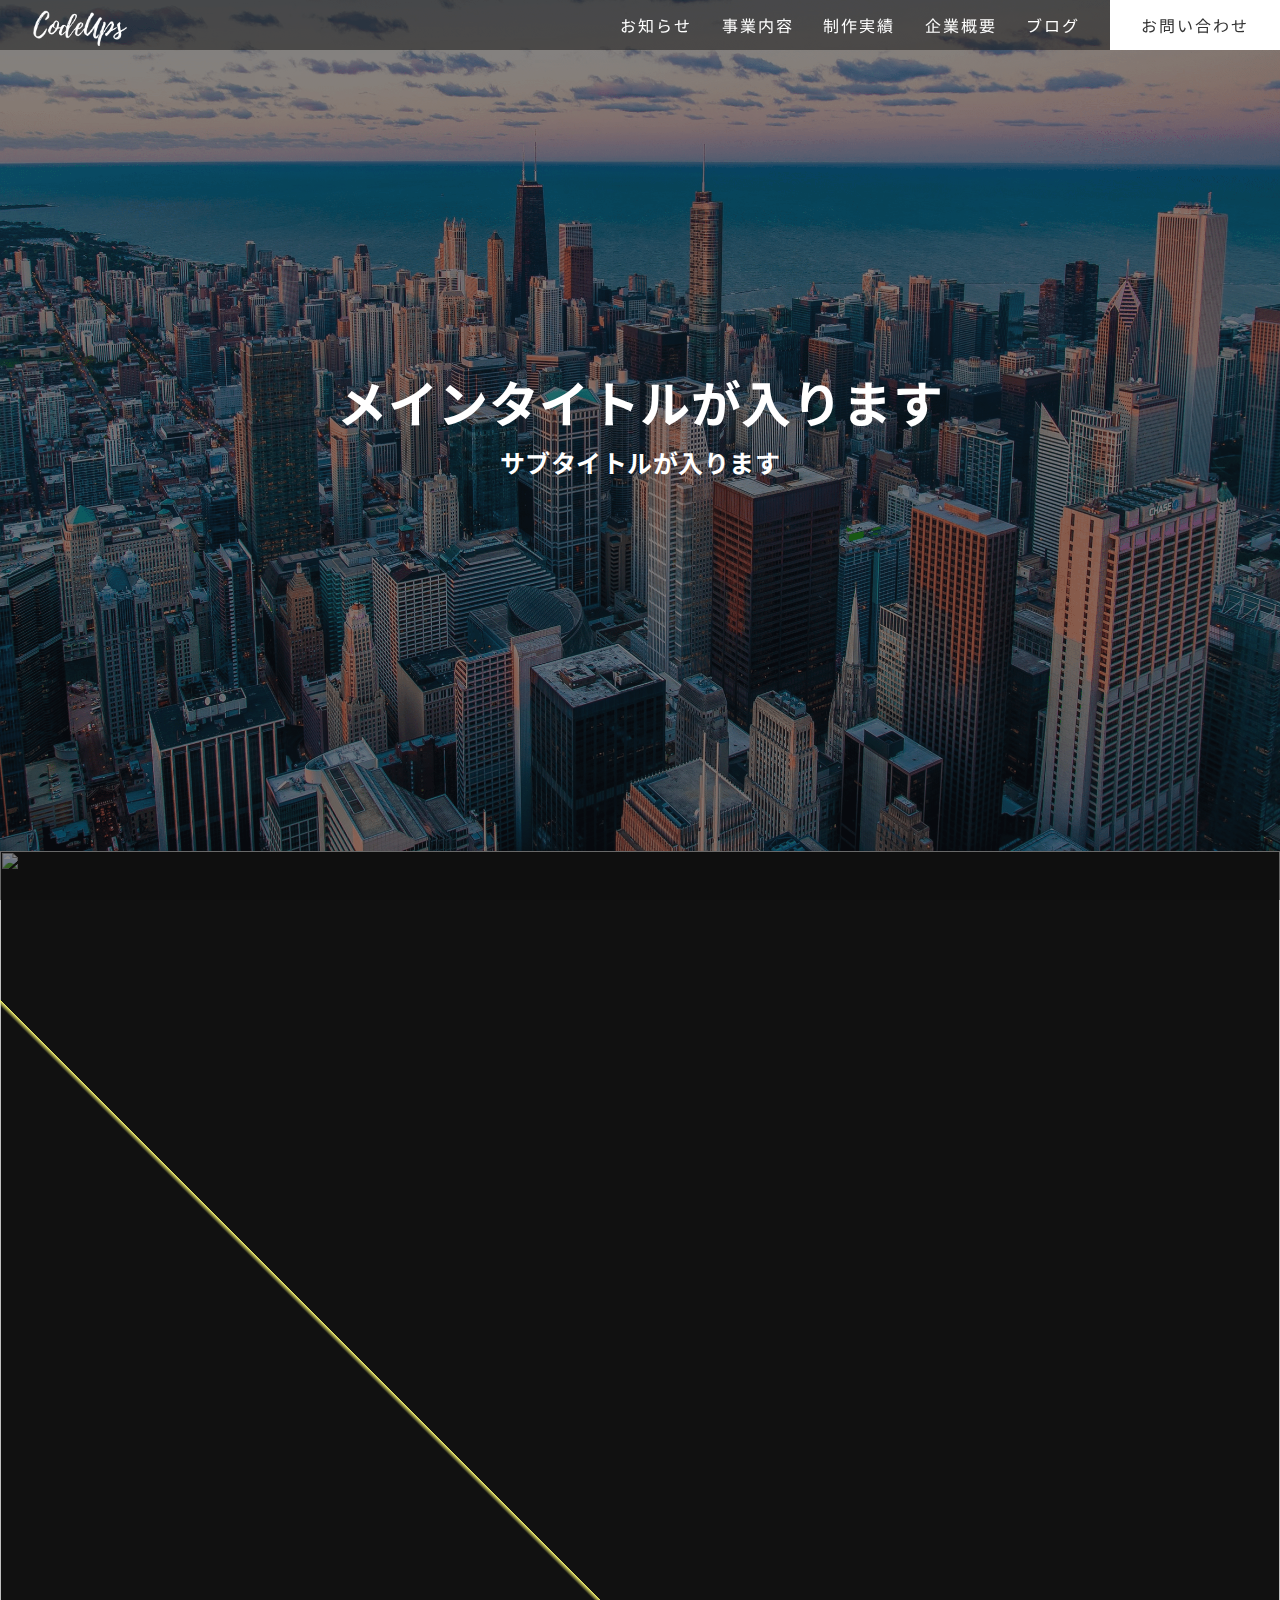
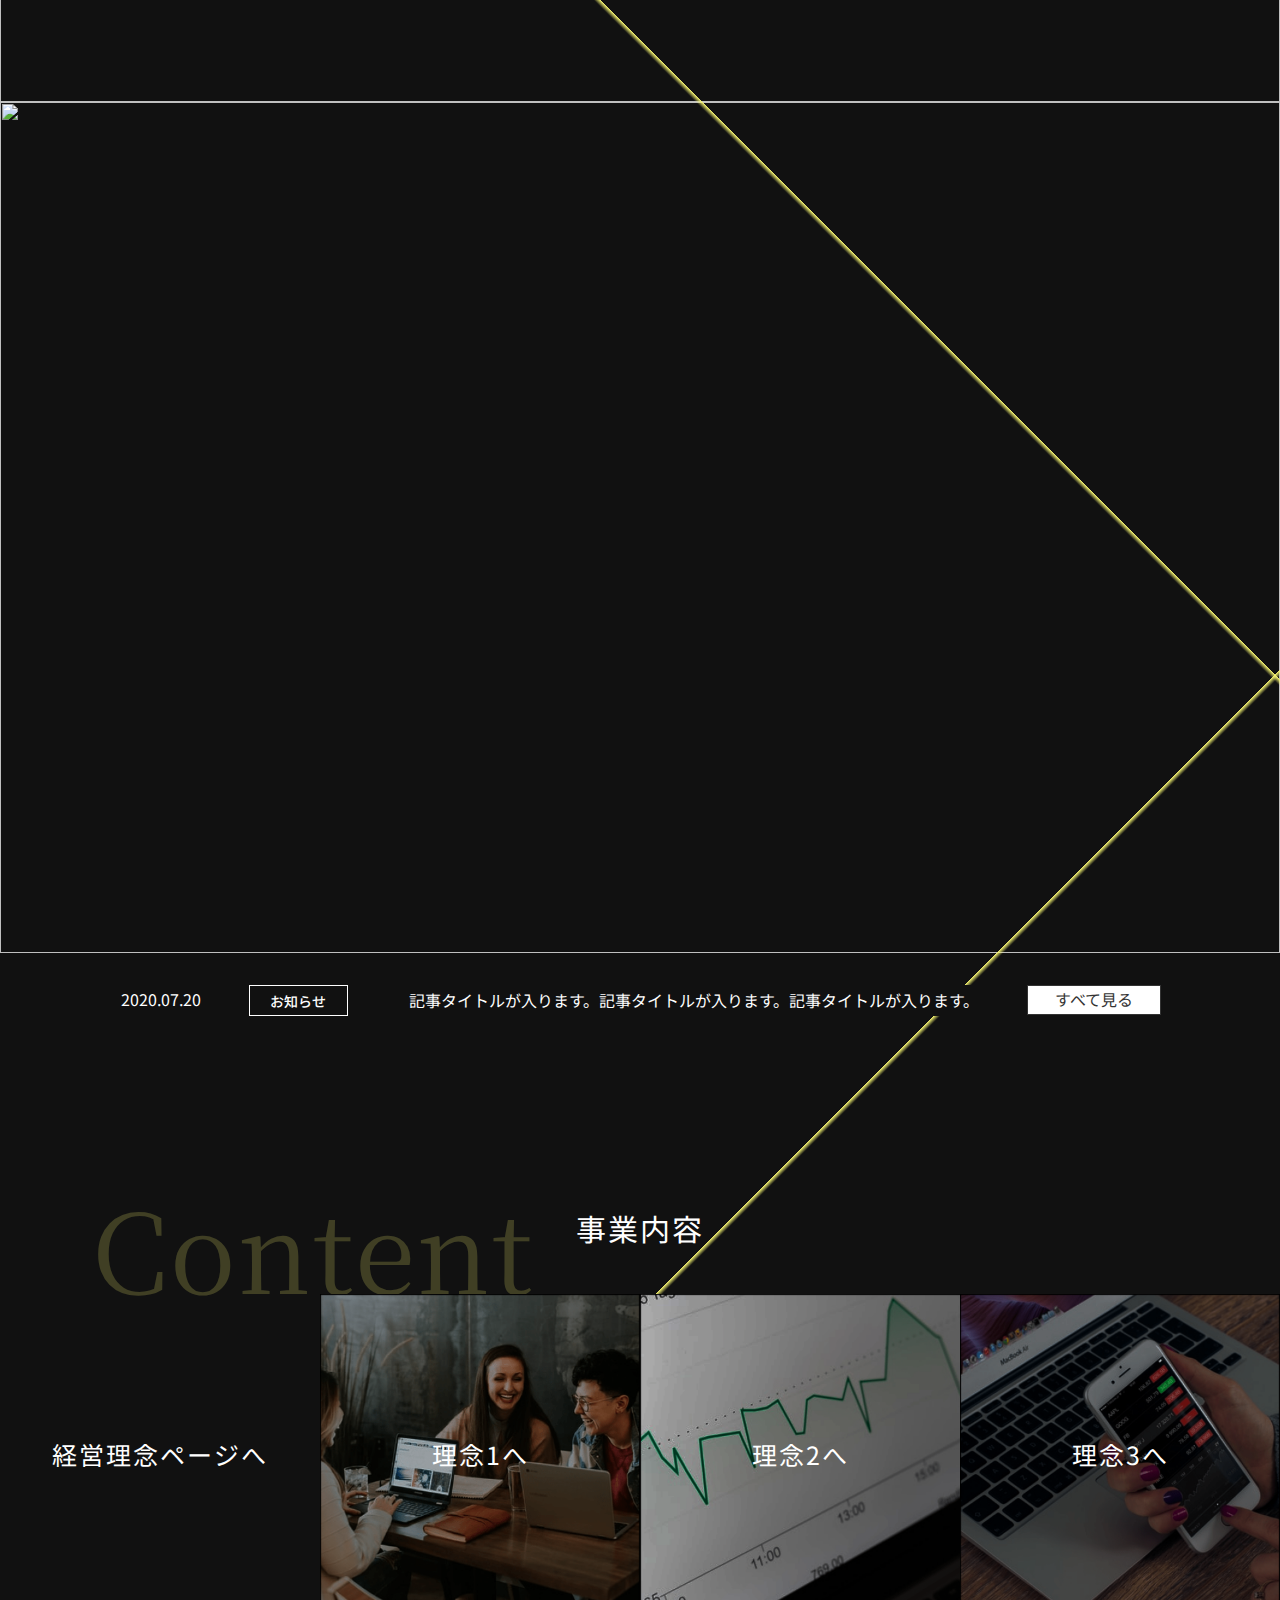
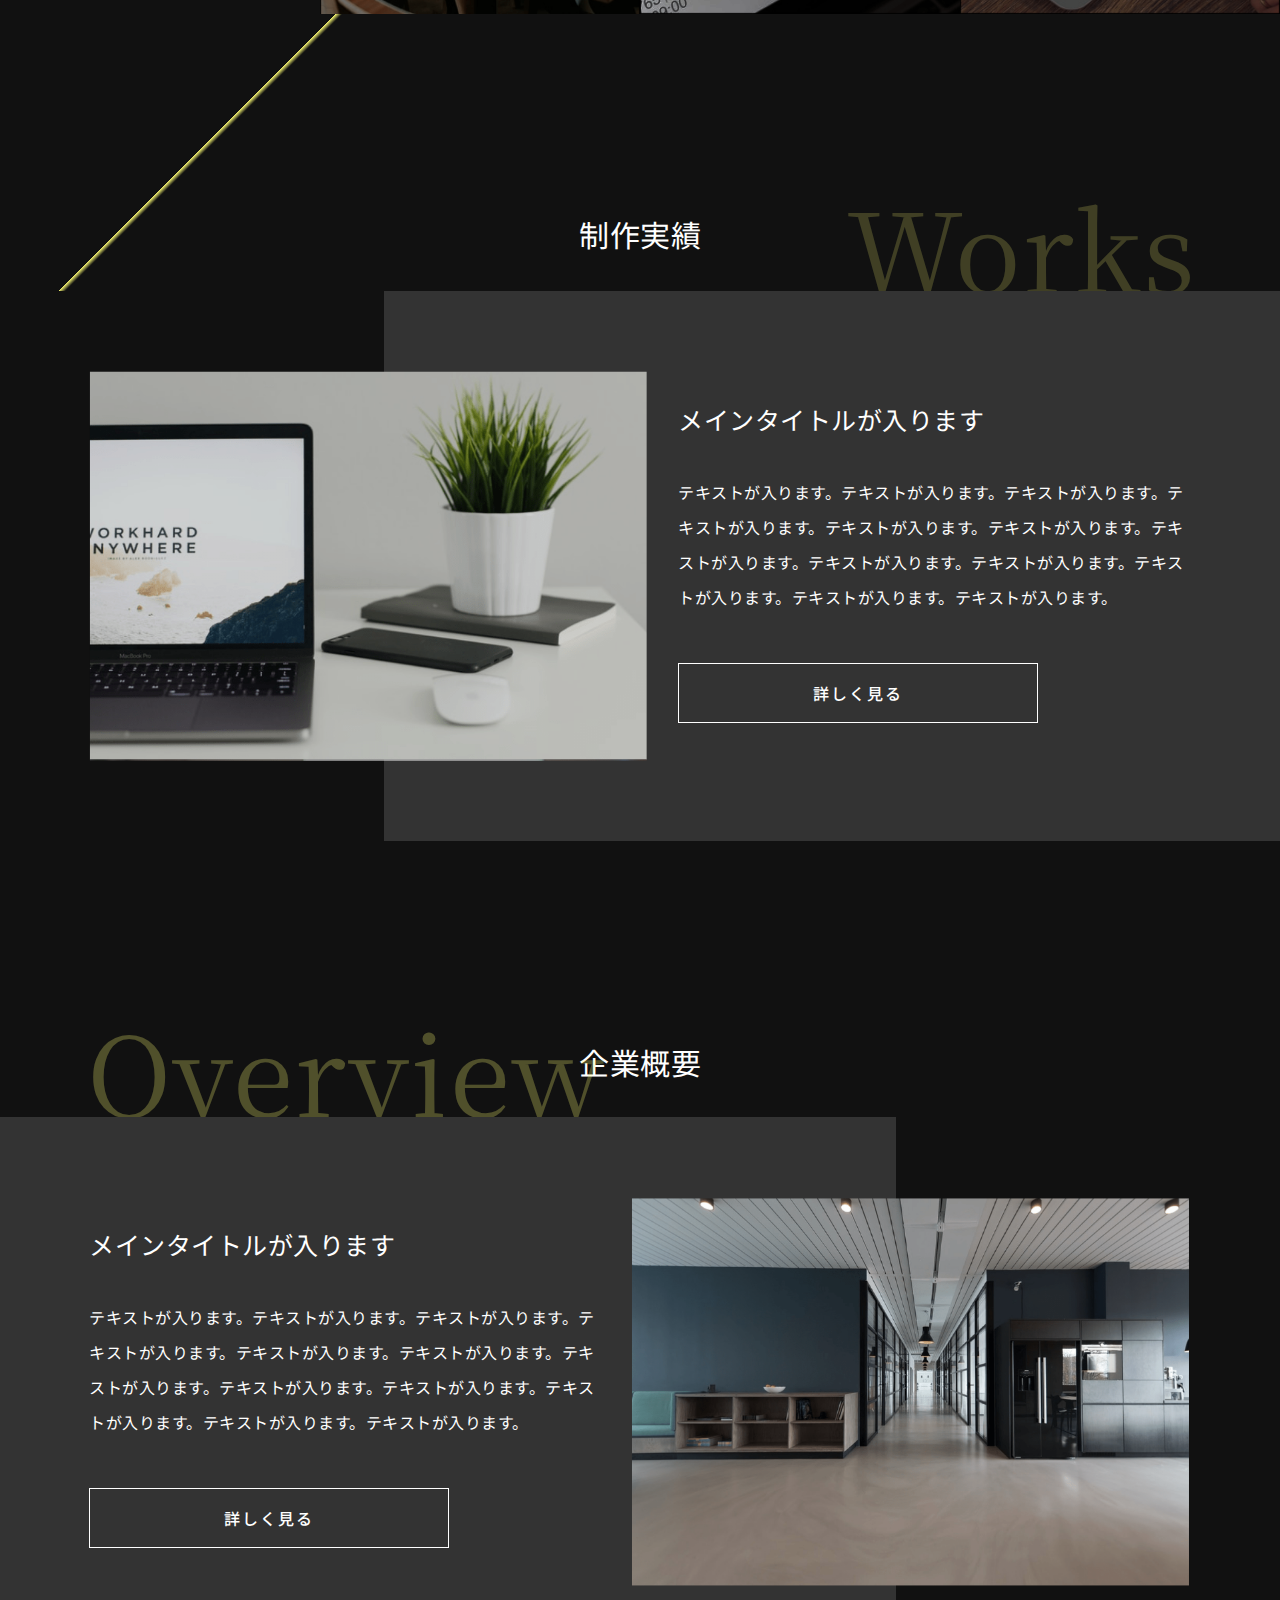
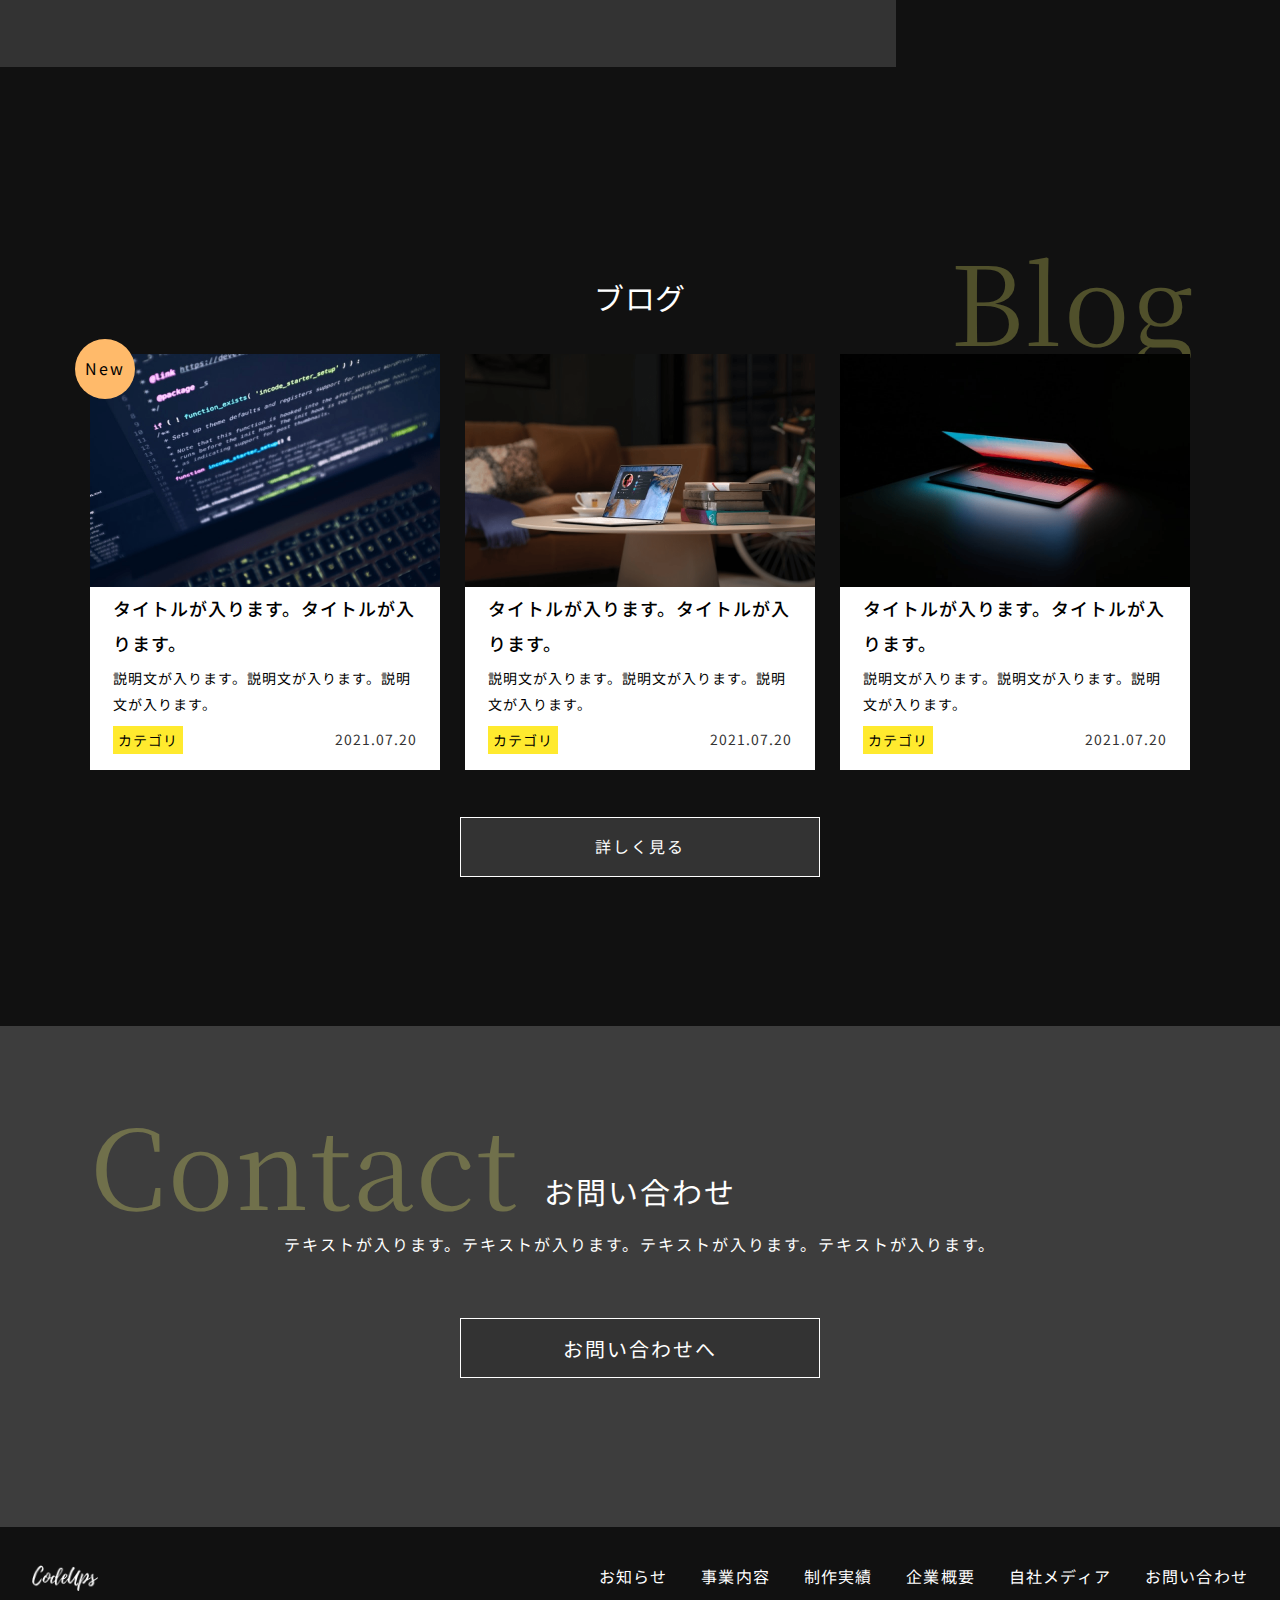
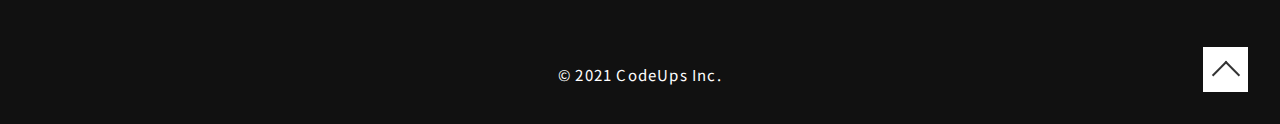
==== commit 397fa233: "save" ====
--- a/index.html
+++ b/index.html
@@ -32,7 +32,7 @@
   <link rel="preconnect" href="https://fonts.googleapis.com">
   <link rel="preconnect" href="https://fonts.gstatic.com" crossorigin>
   <link href="https://fonts.googleapis.com/css2?family=Noto+Serif+JP&display=swap" rel="stylesheet">
-  <link href="https://fonts.googleapis.com/css2?family=Noto+Sans+JP&display=swap" rel="stylesheet">
+  <link href="https://fonts.googleapis.com/css2?family=Noto+Sans+JP:wght@400;500;700&display=swap" rel="stylesheet">
 
 </head>
 
@@ -101,17 +101,20 @@
             <p class="mv__title--text">
               メインタイトルが入ります
             </p>
+            <p class="mv__title--subText">
+              サブタイトルが入ります
+            </p>
           </div>
         </div>
         <!-- /main title -->
         <!-- sub title -->
-        <div class="mv__subTitle">
+        <!-- <div class="mv__subTitle">
           <div class="mv__subTitle--inner">
             <p class="mv__subTitle--text">
               サブタイトルが入ります
             </p>
           </div>
-        </div>
+        </div> -->
         <!-- /sub title -->
       </div>
     </section>
--- a/css/styles.css
+++ b/css/styles.css
@@ -196,6 +196,10 @@
     width: 100%;
     margin: 0 auto;
   }
+}
+.main.main-info {
+  padding-top: 0px;
+  padding-top: 0rem;
 }
 .outside {
   width: 100%;
@@ -505,8 +509,8 @@
   padding-top: 0rem;
   padding-right: 0px;
   padding-right: 0rem;
-  padding-bottom: 28px;
-  padding-bottom: 1.75rem;
+  padding-bottom: 30px;
+  padding-bottom: 1.875rem;
   padding-left: 0px;
   padding-left: 0rem;
 }
@@ -2053,8 +2057,8 @@
   height: 100%;
   position: absolute;
   z-index: 10;
-  top: -716.9px;
-  top: -44.80625rem;
+  top: -706.9px;
+  top: -44.18125rem;
   left: 0px;
   left: 0rem;
 }
@@ -2063,7 +2067,7 @@
     width: 100%;
     height: 100%;
     position: absolute;
-    top: -31.2375rem;
+    top: -30.3375rem;
     left: 0;
     background: linear-gradient(45deg, transparent, transparent 50.3%, #f9f871 50.5%, #f9f871 50.5%, transparent 50.5%);
   }
@@ -2091,8 +2095,8 @@
   height: 2113.36px;
   height: 132.085rem;
   position: absolute;
-  top: 549px;
-  top: 34.3125rem;
+  top: 564px;
+  top: 35.25rem;
   left: 0px;
   left: 0rem;
 }
@@ -2101,7 +2105,7 @@
     width: 100%;
     height: 100%;
     position: absolute;
-    top: 0rem;
+    top: 0.9rem;
     left: 0;
     background: linear-gradient(-45deg, transparent, transparent 50.3%, #f9f871 50.5%, #f9f871 50.5%, transparent 50.5%);
   }
@@ -2146,13 +2150,7 @@
 .mv__inner {
   position: relative;
 }
-.mv__subTitle {
-  display: inline-block;
-  min-width: 375px;
-  min-width: 23.4375rem;
-  width: 100%;
-  height: 770px;
-  height: 48.125rem;
+.mv__title--subText {
   font-family: "Noto Sans JP", sans-serif;
   font-size: 20px;
   font-size: 1.25rem;
@@ -2162,27 +2160,13 @@
   letter-spacing: 0.03125rem;
   line-height: 1;
   color: #fff;
-  text-align: center;
-  position: absolute;
-  top: 400px;
-  top: 25rem;
-  left: 0px;
-  left: 0rem;
-  z-index: 10;
-}
-@media screen and (min-width: 768px) {
-  .mv__subTitle {
+}
+@media screen and (min-width: 768px) {
+  .mv__title--subText {
     font-size: 1.5625rem;
-    top: 26.5rem;
-  }
-}
-.mv__title {
-  display: inline-block;
-  min-width: 375px;
-  min-width: 23.4375rem;
-  width: 100%;
-  height: 770px;
-  height: 48.125rem;
+  }
+}
+.mv__title--text {
   font-family: "Noto Sans JP", sans-serif;
   font-size: 28px;
   font-size: 1.75rem;
@@ -2192,6 +2176,21 @@
   letter-spacing: 0.03125rem;
   line-height: 1;
   color: #fff;
+  padding-bottom: 24px;
+  padding-bottom: 1.5rem;
+}
+@media screen and (min-width: 768px) {
+  .mv__title--text {
+    font-size: 3.125rem;
+  }
+}
+.mv__title {
+  display: inline-block;
+  min-width: 375px;
+  min-width: 23.4375rem;
+  width: 100%;
+  height: 770px;
+  height: 48.125rem;
   text-align: center;
   position: absolute;
   top: 349px;
@@ -2200,7 +2199,7 @@
 }
 @media screen and (min-width: 768px) {
   .mv__title {
-    font-size: 3.125rem;
+    top: 376px;
   }
 }
 .mv {
@@ -2849,4 +2848,11 @@
   display: block;
   width: 100%;
 }
+
+@media screen and (min-width: 768px) {
+  .swiper-pagination.mySwiper__pagination {
+    -webkit-transform: translate(-19px, 6px);
+            transform: translate(-19px, 6px);
+  }
+}
 /*# sourceMappingURL=styles.css.map */
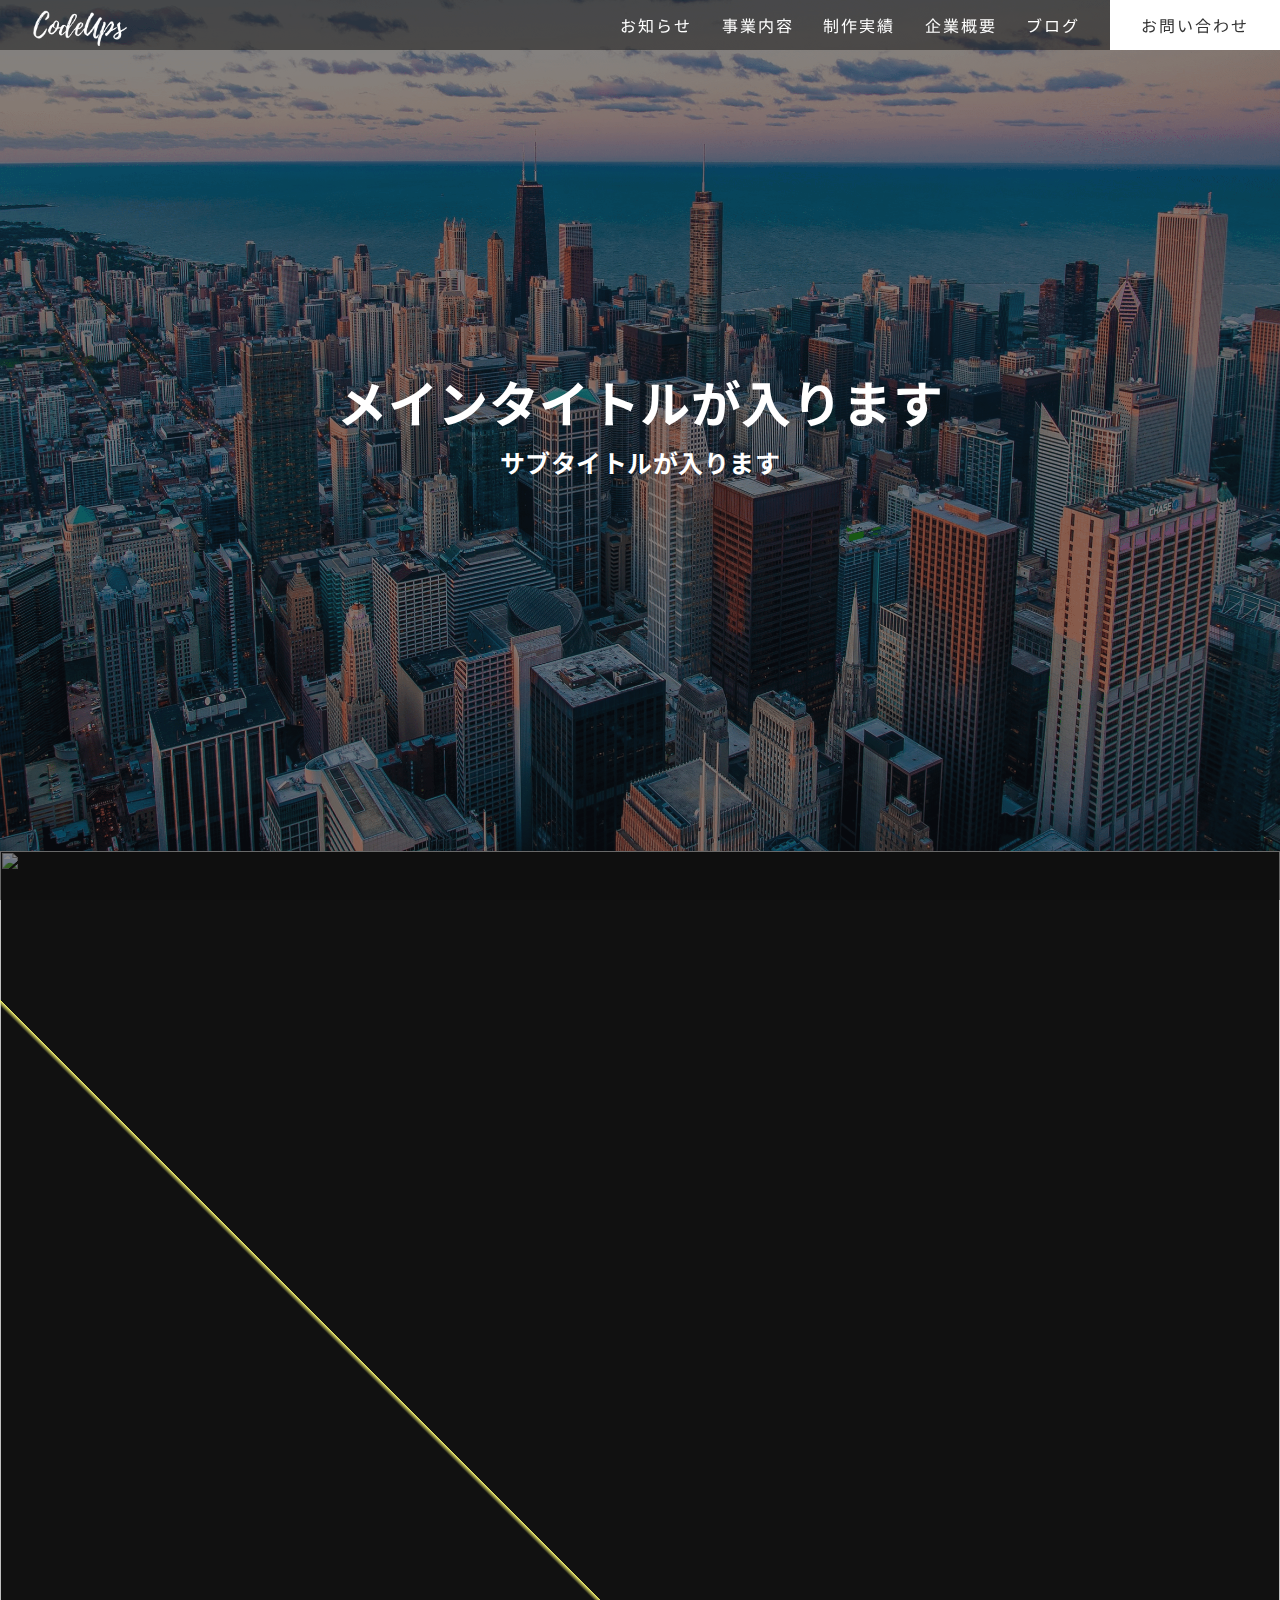
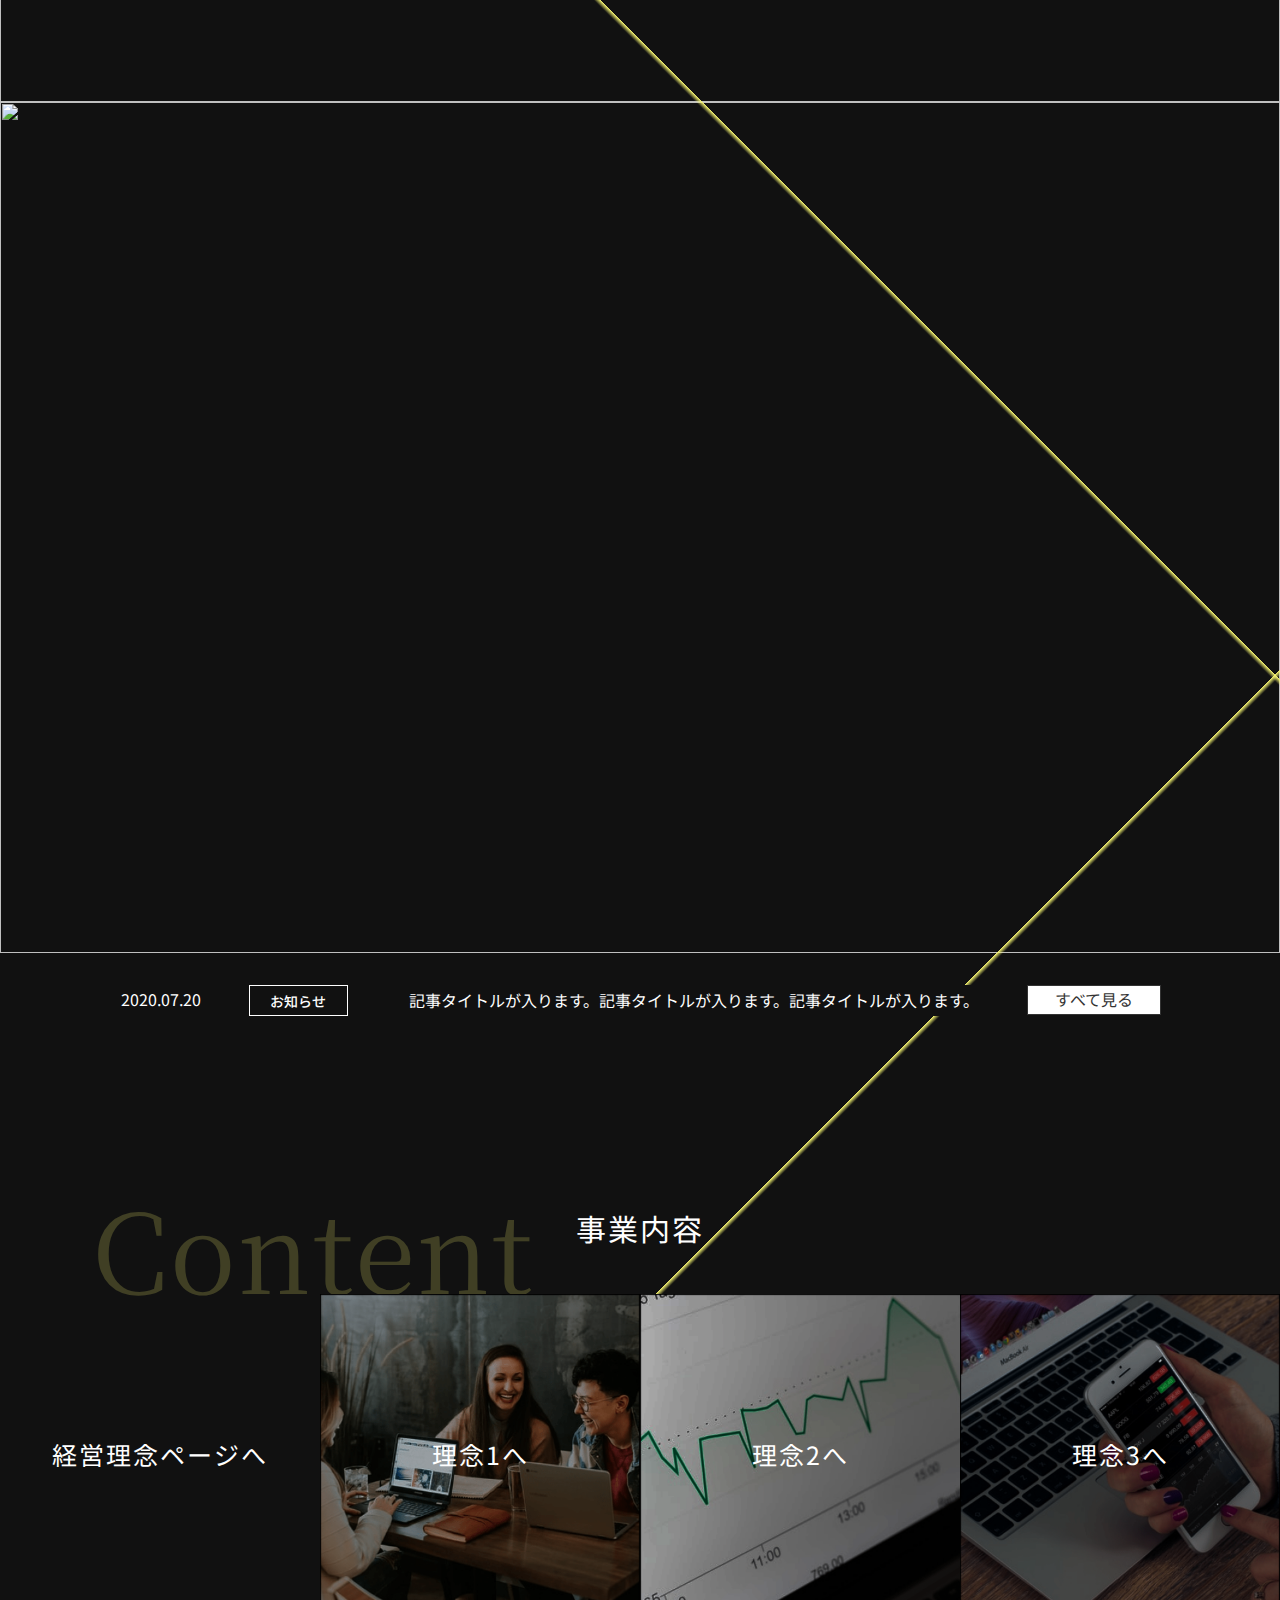
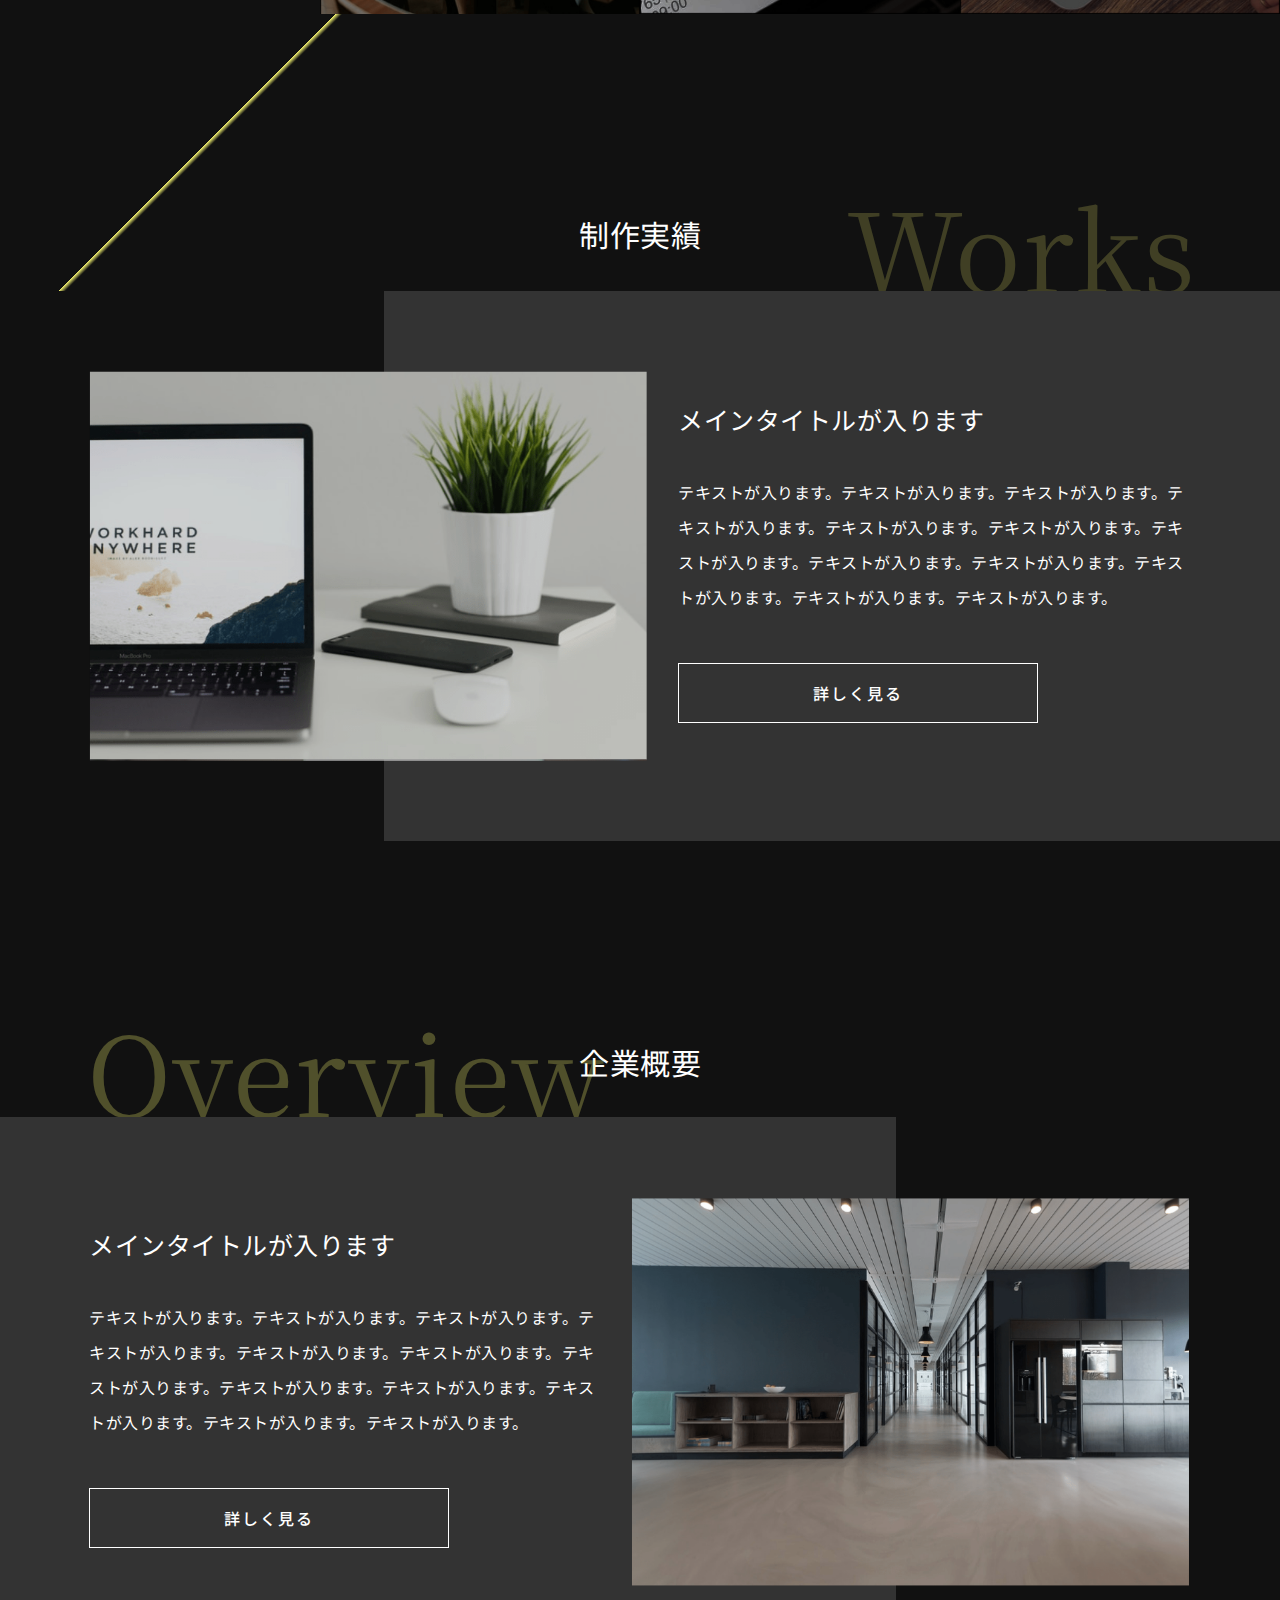
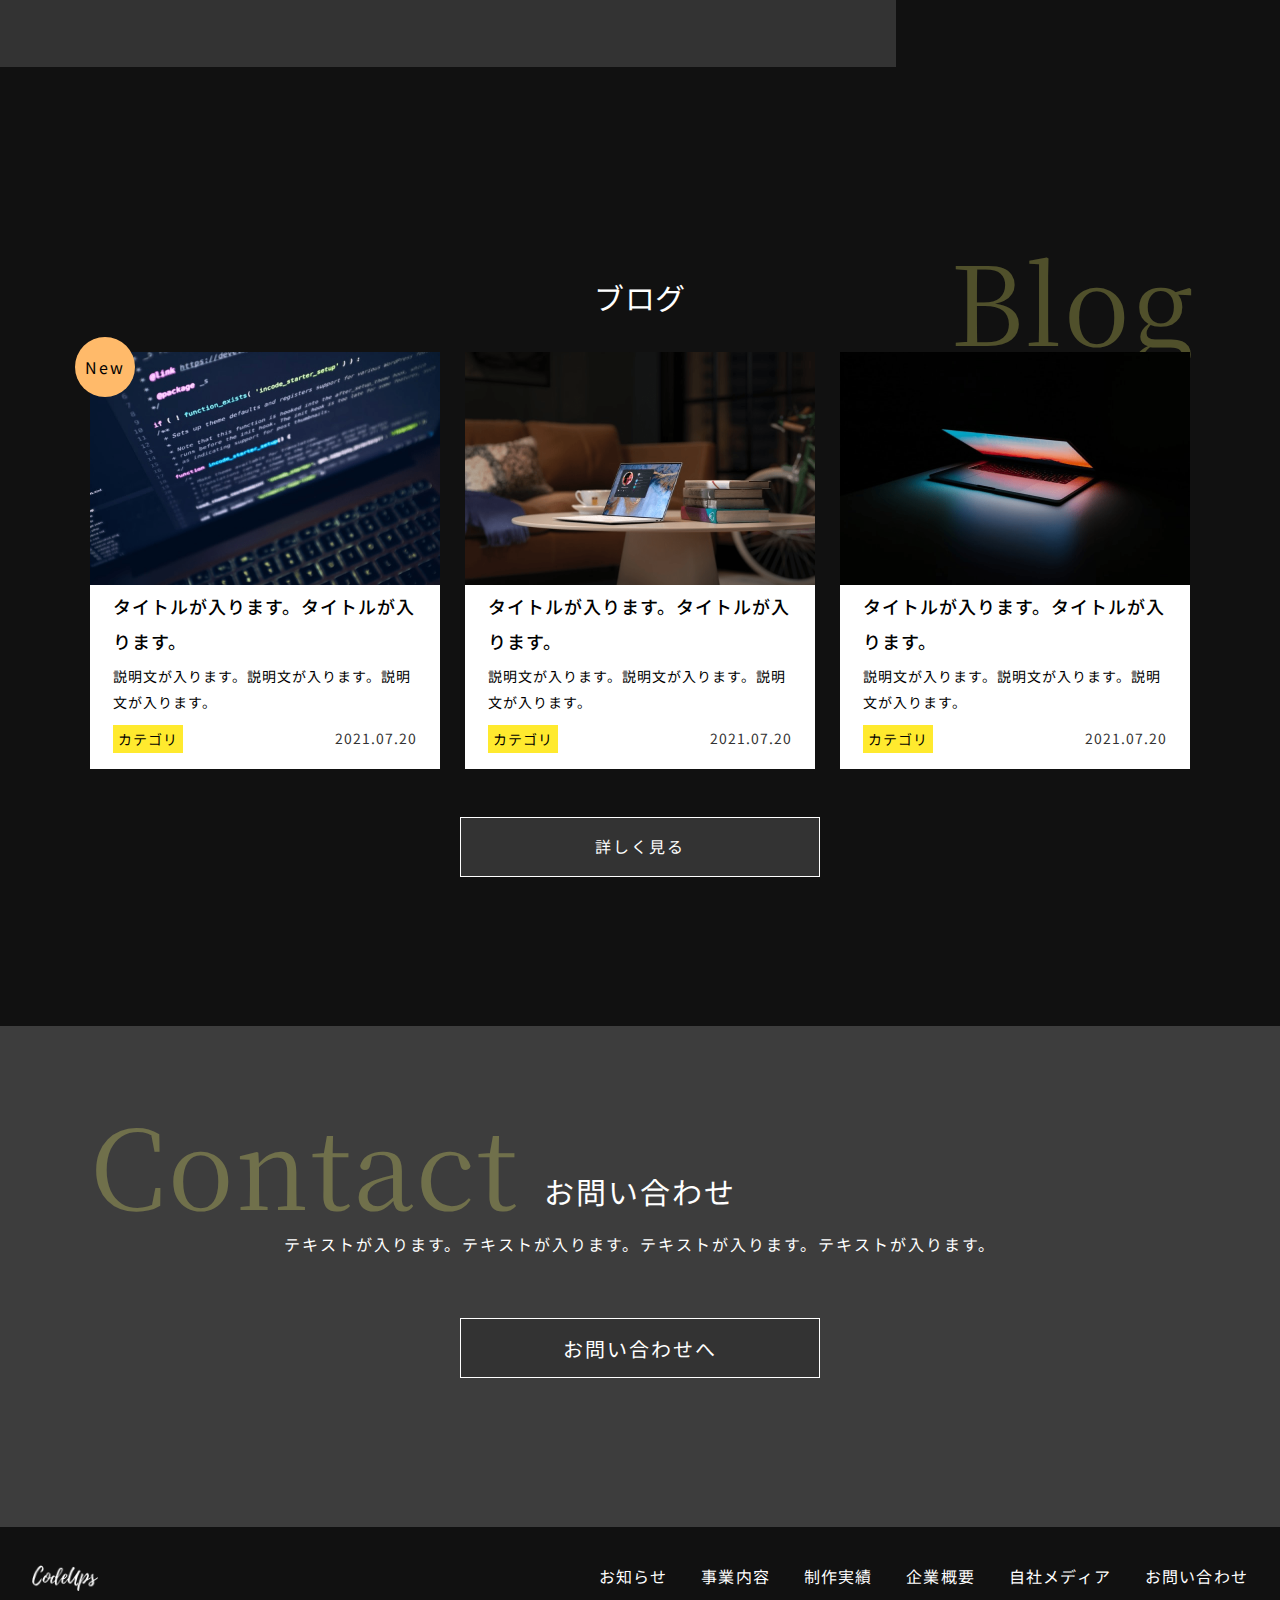
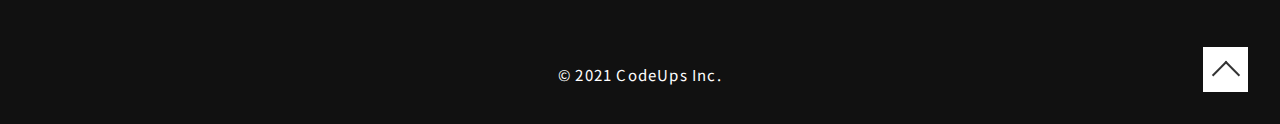
==== commit f0fb838b: "save" ====
--- a/index.html
+++ b/index.html
@@ -8,7 +8,7 @@
   <meta name=”robots” content=”noindex”>
   <!-- meta情報 -->
   <title>watabe-ya</title>
-  <meta name="description" content="" />
+  <meta name="description" content="メインページ" />
   <meta name="keywords" content="" />
   <!-- ogp -->
   <meta property="og:title" content="" />
@@ -54,11 +54,12 @@
         <div class="header__nav">
           <nav class="header__nav--inner">
             <ul class="header__ul">
+              <li class="header__li"><a class="header__li--link-a header__li--link-a-off" href="">トップ</a></li>
               <li class="header__li"><a class="header__li--link-a" href="info.html">お知らせ</a></li>
               <li class="header__li"><a class="header__li--link-a" href="">事業内容</a></li>
               <li class="header__li"><a class="header__li--link-a" href="">制作実績</a></li>
               <li class="header__li"><a class="header__li--link-a" href="">企業概要</a></li>
-              <li class="header__li"><a class="header__li--link-a" href="">ブログ</a></li>
+              <li class="header__li"><a class="header__li--link-a" href="blog.html">ブログ</a></li>
               <li class="header__li header__li--link"><span>お問い合わせ</span></li>
             </ul>
           </nav>
@@ -391,11 +392,11 @@
               <div class="footer__nav--inner">
                 <ul class="footer__ul">
                   <li class="footer__li footer__li--pcOff"><a href="#">トップ</a></li>
-                  <li class="footer__li"><a href="#">お知らせ</a></li>
+                  <li class="footer__li"><a href="info.html">お知らせ</a></li>
                   <li class="footer__li"><a href="#">事業内容</a></li>
                   <li class="footer__li footer__li--spOff"><a href="#">制作実績</a></li>
                   <li class="footer__li"><a href="#">企業概要</a></li>
-                  <li class="footer__li footer__li--pcOff"><a href="#">ブログ</a></li>
+                  <li class="footer__li footer__li--pcOff"><a href="blog.html">ブログ</a></li>
                   <li class="footer__li footer__li--spOff"><a href="#">自社メディア</a></li>
                   <li class="footer__li"><a href="#">お問い合わせ</a></li>
                 </ul>
--- a/css/styles.css
+++ b/css/styles.css
@@ -201,6 +201,10 @@
   padding-top: 0px;
   padding-top: 0rem;
 }
+.main.main-blog {
+  padding-top: 0px;
+  padding-top: 0rem;
+}
 .outside {
   width: 100%;
   height: 100%;
@@ -254,6 +258,11 @@
   /* 矢印の太さの指定 */
   border-left: 2px solid #333;
   /* 矢印の太さの指定 */
+}
+@media screen and (min-width: 768px) {
+  .arrow.arrow__right.info-arrow.arrow__right.blog__arrow {
+    bottom: 2.3rem;
+  }
 }
 .article__btn--mdfy {
   max-width: 335px;
@@ -487,12 +496,12 @@
   }
 }
 .article__inner.article__inner--mdfy {
-  padding-bottom: 62px;
-  padding-bottom: 3.875rem;
+  padding-bottom: 34px;
+  padding-bottom: 2.125rem;
 }
 @media screen and (min-width: 768px) {
   .article__inner.article__inner--mdfy {
-    padding-bottom: 4.9rem;
+    padding-bottom: 5.1rem;
   }
 }
 .article__text--inner {
@@ -509,8 +518,8 @@
   padding-top: 0rem;
   padding-right: 0px;
   padding-right: 0rem;
-  padding-bottom: 30px;
-  padding-bottom: 1.875rem;
+  padding-bottom: 33px;
+  padding-bottom: 2.0625rem;
   padding-left: 0px;
   padding-left: 0rem;
 }
@@ -547,6 +556,342 @@
   text-align: center;
   position: relative;
 }
+.blog__category--inner {
+  display: inline-block;
+  min-width: 375px;
+  min-width: 23.4375rem;
+  width: 100%;
+  padding-top: 0px;
+  padding-top: 0rem;
+  padding-right: 0px;
+  padding-right: 0rem;
+  padding-bottom: 40px;
+  padding-bottom: 2.5rem;
+  padding-left: 22px;
+  padding-left: 1.375rem;
+}
+@media screen and (min-width: 768px) {
+  .blog__category--inner {
+    max-width: 80rem;
+    width: 100%;
+    padding-top: 0rem;
+    padding-right: 0rem;
+    padding-bottom: 1.5rem;
+    padding-left: 5.625rem;
+  }
+}
+.blog__category--li {
+  font-family: "Noto Sans JP", sans-serif;
+  font-size: 16px;
+  font-size: 1rem;
+  font-style: normal;
+  font-weight: 400;
+  letter-spacing: 2px;
+  letter-spacing: 0.125rem;
+  line-height: 1.448125;
+  color: #fff;
+  margin-right: 23.5px;
+  margin-right: 1.46875rem;
+}
+@media screen and (min-width: 768px) {
+  .blog__category--li {
+    margin-right: 2.53125rem;
+  }
+}
+.blog__category--li:last-child {
+  margin-right: 0px;
+  margin-right: 0rem;
+}
+.blog__category--li.blog__category--li-all {
+  padding-top: 3.5px;
+  padding-top: 0.21875rem;
+  padding-right: 7.46px;
+  padding-right: 0.46625rem;
+  padding-bottom: 3.5px;
+  padding-bottom: 0.21875rem;
+  padding-left: 7.46px;
+  padding-left: 0.46625rem;
+  margin-bottom: 16px;
+  margin-bottom: 1rem;
+  color: #333;
+  background-color: #fff;
+}
+@media screen and (min-width: 768px) {
+  .blog__category--li.blog__category--li-all {
+    padding-top: 0.21875rem;
+    padding-right: 0.5625rem;
+    padding-bottom: 0.21875rem;
+    padding-left: 0.5625rem;
+    margin-bottom: 1rem;
+  }
+}
+.blog__category--wrap {
+  display: -webkit-box;
+  display: -ms-flexbox;
+  display: flex;
+  -ms-flex-wrap: wrap;
+      flex-wrap: wrap;
+  width: 100%;
+  -webkit-box-pack: left;
+      -ms-flex-pack: left;
+          justify-content: left;
+  padding-top: 0px;
+  padding-top: 0rem;
+  padding-right: 0px;
+  padding-right: 0rem;
+  padding-bottom: 0px;
+  padding-bottom: 0rem;
+  padding-left: 0px;
+  padding-left: 0rem;
+}
+.blog__category {
+  text-align: center;
+}
+.blog-breadcrumb__inner {
+  display: inline-block;
+  min-width: 375px;
+  min-width: 23.4375rem;
+  width: 100%;
+  height: 100%;
+  background-color: #111;
+  color: #fff;
+  text-align: left;
+  overflow-x: auto;
+  white-space: nowrap;
+  font-family: "Roboto", sans-serif;
+  font-size: 16px;
+  font-size: 1rem;
+  font-style: normal;
+  font-weight: 400;
+  letter-spacing: 1px;
+  letter-spacing: 0.0625rem;
+  line-height: 1.1875;
+  padding-top: 15px;
+  padding-top: 0.9375rem;
+  padding-right: 0px;
+  padding-right: 0rem;
+  padding-bottom: 85px;
+  padding-bottom: 5.3125rem;
+  padding-left: 21px;
+  padding-left: 1.3125rem;
+}
+@media screen and (min-width: 768px) {
+  .blog-breadcrumb__inner {
+    display: inline-block;
+    max-width: 80rem;
+    width: 100%;
+    height: 100%;
+    padding-top: 1rem;
+    padding-bottom: 7.175rem;
+    padding-left: 5.625rem;
+  }
+}
+.blog-breadcrumb__inner li {
+  display: inline-block;
+  font-size: 16px;
+  font-size: 1rem;
+}
+.blog-breadcrumb__inner li::after {
+  content: ">";
+  display: inline-block;
+  margin-top: 0px;
+  margin-top: 0rem;
+  margin-right: -2px;
+  margin-right: -0.125rem;
+  margin-bottom: 0px;
+  margin-bottom: 0rem;
+  margin-left: 4.8px;
+  margin-left: 0.3rem;
+}
+.blog-breadcrumb__inner li:last-child::after {
+  content: none;
+}
+
+.blog-breadcrumb {
+  display: block;
+  width: 100%;
+  text-align: center;
+  font-size: 0;
+}
+.blog-mv__img--wrap {
+  display: inline-block;
+  min-width: 375px;
+  min-width: 23.4375rem;
+  width: 100%;
+  height: 425px;
+  height: 26.5625rem;
+  position: relative;
+  vertical-align: bottom;
+}
+@media screen and (min-width: 768px) {
+  .blog-mv__img--wrap {
+    display: inline-block;
+    max-width: 80rem;
+    width: 100%;
+    height: 23.125rem;
+  }
+}
+.blog-mv__img {
+  width: 100%;
+  height: 100%;
+  background-image: url(/images/blog/blog-mv-sp@2x.png);
+  background-size: cover;
+  background-repeat: no-repeat;
+  background-position: center;
+  display: -webkit-box;
+  display: -ms-flexbox;
+  display: flex;
+  -webkit-box-pack: center;
+      -ms-flex-pack: center;
+          justify-content: center;
+  -webkit-box-align: center;
+      -ms-flex-align: center;
+          align-items: center;
+  position: absolute;
+  top: 0;
+  left: 0;
+}
+@media screen and (min-width: 768px) {
+  .blog-mv__img {
+    background-image: url(/images/blog/blog-mv@2x.png);
+  }
+}
+.blog-mv__img::before {
+  content: "ブログ";
+  display: block;
+  width: 100%;
+  font-family: "Noto Sans JP", sans-serif;
+  font-size: 30px;
+  font-size: 1.875rem;
+  font-style: normal;
+  font-weight: 700;
+  letter-spacing: 2px;
+  letter-spacing: 0.125rem;
+  line-height: 1;
+  color: #fff;
+}
+@media screen and (min-width: 768px) {
+  .blog-mv__img::before {
+    font-size: 2.1875rem;
+    letter-spacing: 0.125rem;
+  }
+}
+.blog-mv__img::after {
+  content: "";
+  display: block;
+  width: 100%;
+  height: 100%;
+  background-color: #111;
+  opacity: 0.2;
+  position: absolute;
+  top: 0;
+  left: 0;
+  z-index: 10;
+}
+.blog-mv__inner {
+  display: inline-block;
+  width: 100%;
+}
+.blog-mv {
+  text-align: center;
+}
+.blog__pagination--inner {
+  display: inline-block;
+  min-width: 375px;
+  min-width: 23.4375rem;
+  width: 100%;
+  background-color: #111;
+  padding-bottom: 114px;
+  padding-bottom: 7.125rem;
+}
+@media screen and (min-width: 768px) {
+  .blog__pagination--inner {
+    display: inline-block;
+    max-width: 80rem;
+    width: 100%;
+    padding-bottom: 8.9375rem;
+  }
+}
+.blog__pagination--ul {
+  display: inline-block;
+  padding: 0;
+  margin: 0;
+}
+
+.blog__pagination--ul li {
+  display: inline-block;
+}
+
+.blog__pagination--ul li a {
+  font-family: "Noto Sans JP", sans-serif;
+  font-size: 16px;
+  font-size: 1rem;
+  font-style: normal;
+  font-weight: 300;
+  letter-spacing: 2px;
+  letter-spacing: 0.125rem;
+  line-height: 1.4375;
+  color: #fff;
+  float: left;
+  text-decoration: none;
+  border: solid 1px #fff;
+}
+
+.blog__pagination--ul li a.active {
+  background-color: #333;
+  color: white;
+}
+
+.blog__pagination--ul li a:hover {
+  cursor: pointer;
+  background-color: #fff;
+  color: #333;
+}
+
+.blog__pagination--prev {
+  padding: 0 11px;
+  padding: 0 0.6875rem;
+  margin-right: 19px;
+  margin-right: 1.1875rem;
+}
+@media screen and (min-width: 768px) {
+  .blog__pagination--prev {
+    padding: 0 0.75rem;
+    margin-right: 1.0625rem;
+  }
+}
+.blog__pagination--next {
+  padding: 0 11px;
+  padding: 0 0.6875rem;
+  margin-left: 19px;
+  margin-left: 1.1875rem;
+}
+@media screen and (min-width: 768px) {
+  .blog__pagination--next {
+    padding: 0 0.75rem;
+    margin-left: 1.0625rem;
+  }
+}
+.blog__pagination--no {
+  padding: 0 6px;
+  padding: 0 0.375rem;
+  margin-right: 9px;
+  margin-right: 0.5625rem;
+}
+@media screen and (min-width: 768px) {
+  .blog__pagination--no {
+    padding: 0 0.4rem;
+    margin-right: 0.54375rem;
+  }
+}
+.blog__pagination--no.blog__pagination--no-spoff {
+  margin-right: 0px;
+  margin-right: 0rem;
+}
+.blog__pagination {
+  display: block;
+  text-align: center;
+}
 .blog__btn {
   border: 0;
   -webkit-box-shadow: none;
@@ -606,15 +951,27 @@
     display: -webkit-box;
     display: -ms-flexbox;
     display: flex;
+    -ms-flex-wrap: wrap;
+        flex-wrap: wrap;
+    width: 68.75rem;
     -webkit-box-pack: justify;
         -ms-flex-pack: justify;
             justify-content: space-between;
-    padding: 0rem 5.625rem;
+    margin: 0 auto;
+  }
+}
+.blog__content--inner.info-blog__content--inner {
+  padding-bottom: 57px;
+  padding-bottom: 3.5625rem;
+}
+@media screen and (min-width: 768px) {
+  .blog__content--inner.info-blog__content--inner {
+    padding-bottom: 3.375rem;
   }
 }
 @media screen and (min-width: 768px) {
   .blog__content {
-    padding-bottom: 2.9rem;
+    padding-bottom: 0rem;
   }
 }
 .blog__contents--inner {
@@ -661,7 +1018,7 @@
     letter-spacing: 0.03125rem;
     line-height: 0.533;
     color: #fff;
-    padding-bottom: 3.0625rem;
+    padding-bottom: 2.9625rem;
   }
 }
 .blog__title--inner::before {
@@ -852,6 +1209,72 @@
   top: 0;
   left: 0;
 }
+.card__img--inner.card__img4 {
+  display: block;
+  width: 100%;
+  height: 100%;
+  background-image: url(/images/blog/blog-card4@2x.png);
+  background-size: cover;
+  background-repeat: no-repeat;
+  position: absolute;
+  top: 0;
+  left: 0;
+}
+.card__img--inner.card__img5 {
+  display: block;
+  width: 100%;
+  height: 100%;
+  background-image: url(/images/blog/blog-card5@2x.png);
+  background-size: cover;
+  background-repeat: no-repeat;
+  position: absolute;
+  top: 0;
+  left: 0;
+}
+.card__img--inner.card__img6 {
+  display: block;
+  width: 100%;
+  height: 100%;
+  background-image: url(/images/blog/blog-card6@2x.png);
+  background-size: cover;
+  background-repeat: no-repeat;
+  position: absolute;
+  top: 0;
+  left: 0;
+}
+.card__img--inner.card__img7 {
+  display: block;
+  width: 100%;
+  height: 100%;
+  background-image: url(/images/blog/blog-card7@2x.png);
+  background-size: cover;
+  background-repeat: no-repeat;
+  position: absolute;
+  top: 0;
+  left: 0;
+}
+.card__img--inner.card__img8 {
+  display: block;
+  width: 100%;
+  height: 100%;
+  background-image: url(/images/blog/blog-card8@2x.png);
+  background-size: cover;
+  background-repeat: no-repeat;
+  position: absolute;
+  top: 0;
+  left: 0;
+}
+.card__img--inner.card__img9 {
+  display: block;
+  width: 100%;
+  height: 100%;
+  background-image: url(/images/blog/blog-card9@2x.png);
+  background-size: cover;
+  background-repeat: no-repeat;
+  position: absolute;
+  top: 0;
+  left: 0;
+}
 .card__img {
   display: block;
   width: 100%;
@@ -870,7 +1293,7 @@
 }
 @media screen and (min-width: 768px) {
   .card__inner {
-    padding: 0rem;
+    padding-bottom: 3rem;
   }
 }
 .card__text--inner {
@@ -1071,6 +1494,26 @@
     text-align: center;
   }
 }
+.contact__text--inner.info-contact__text--inner {
+  padding-bottom: 69px;
+  padding-bottom: 4.3125rem;
+}
+@media screen and (min-width: 768px) {
+  .contact__text--inner.blog-contact__text--inner {
+    padding-top: 0.375rem;
+    padding-bottom: 3.125rem;
+  }
+}
+@media screen and (min-width: 768px) {
+  .contact__text--inner.blog-contact__text--inner p {
+    display: -webkit-box;
+    display: -ms-flexbox;
+    display: flex;
+    position: relative;
+    -webkit-transform: translate(381px, 0px);
+            transform: translate(381px, 0px);
+  }
+}
 .contact__title--inner {
   width: 100%;
   height: 100%;
@@ -1122,6 +1565,10 @@
     -webkit-transform: translate(21%, -57.5%);
             transform: translate(21%, -57.5%);
   }
+}
+.contact__title--inner.info-contact__title--inner {
+  top: 4px;
+  top: 0.25rem;
 }
 .contact {
   text-align: center;
@@ -1349,6 +1796,11 @@
     padding-bottom: 4.5875rem;
   }
 }
+@media screen and (min-width: 768px) {
+  .footer__contents.info-footer__contents {
+    padding-bottom: 5.325rem;
+  }
+}
 .footer__footer {
   font-family: "Noto Sans JP", sans-serif;
   font-size: 11px;
@@ -1386,6 +1838,15 @@
     padding-right: 2rem;
     padding-bottom: 2.225rem;
     padding-left: 2rem;
+  }
+}
+.footer__inner.info-footer__inner {
+  padding-top: 51px;
+  padding-top: 3.1875rem;
+}
+@media screen and (min-width: 768px) {
+  .footer__inner.info-footer__inner {
+    padding-top: 2.3rem;
   }
 }
 .footer__li {
@@ -1482,12 +1943,26 @@
     height: 100%;
   }
 }
+.footer__title--inner.info-footer__title--inner {
+  display: block;
+  max-width: 70px;
+  max-width: 4.375rem;
+  width: 100%;
+  max-height: 39px;
+  max-height: 2.4375rem;
+  height: 100%;
+  margin: 0 auto;
+}
 @media screen and (min-width: 768px) {
   .footer__ul {
     display: -webkit-box;
     display: -ms-flexbox;
     display: flex;
   }
+}
+.footer__ul.info-footer__ul {
+  padding-top: 8px;
+  padding-top: 0.5rem;
 }
 .footer {
   text-align: center;
@@ -1612,8 +2087,11 @@
   }
 }
 .header__li.open {
-  margin-bottom: 32px;
-  margin-bottom: 2rem;
+  display: inline-block;
+  width: 100%;
+  text-align: center;
+  margin-bottom: 20px;
+  margin-bottom: 1.25rem;
 }
 
 .header__li.header__li--link {
@@ -1622,8 +2100,19 @@
 }
 
 @media screen and (min-width: 768px) {
+  .header__li--link-a.header__li--link-a-off {
+    display: none;
+  }
+}
+.header__nav--inner {
+  width: 100%;
+  height: 100%;
+  padding-top: 203px;
+  padding-top: 12.6875rem;
+}
+@media screen and (min-width: 768px) {
   .header__nav--inner {
-    height: 100%;
+    padding-top: 0rem;
   }
 }
 .header__nav {
@@ -1976,6 +2465,9 @@
     text-align: center;
   }
 }
+.info-pagenation.blog-pagenation {
+  display: block;
+}
 .pagenation {
   display: inline-block;
   padding: 0;
